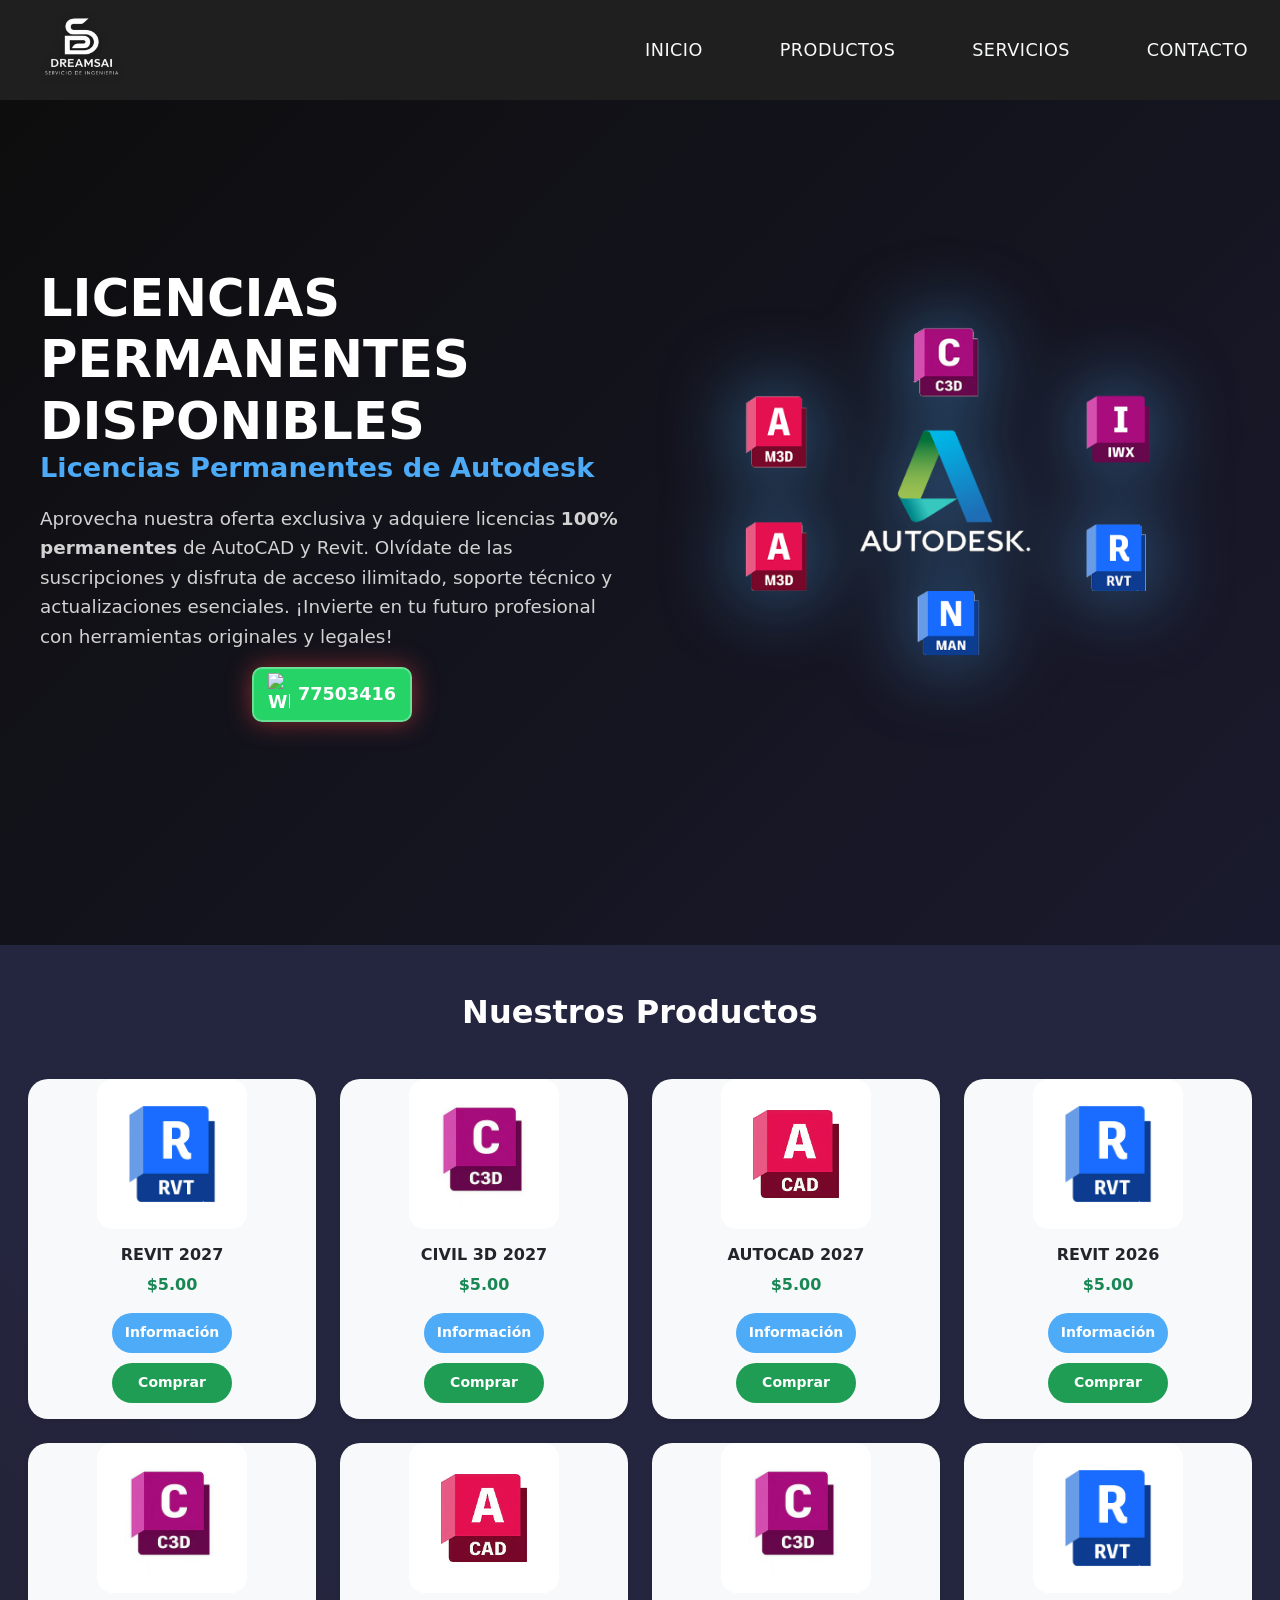
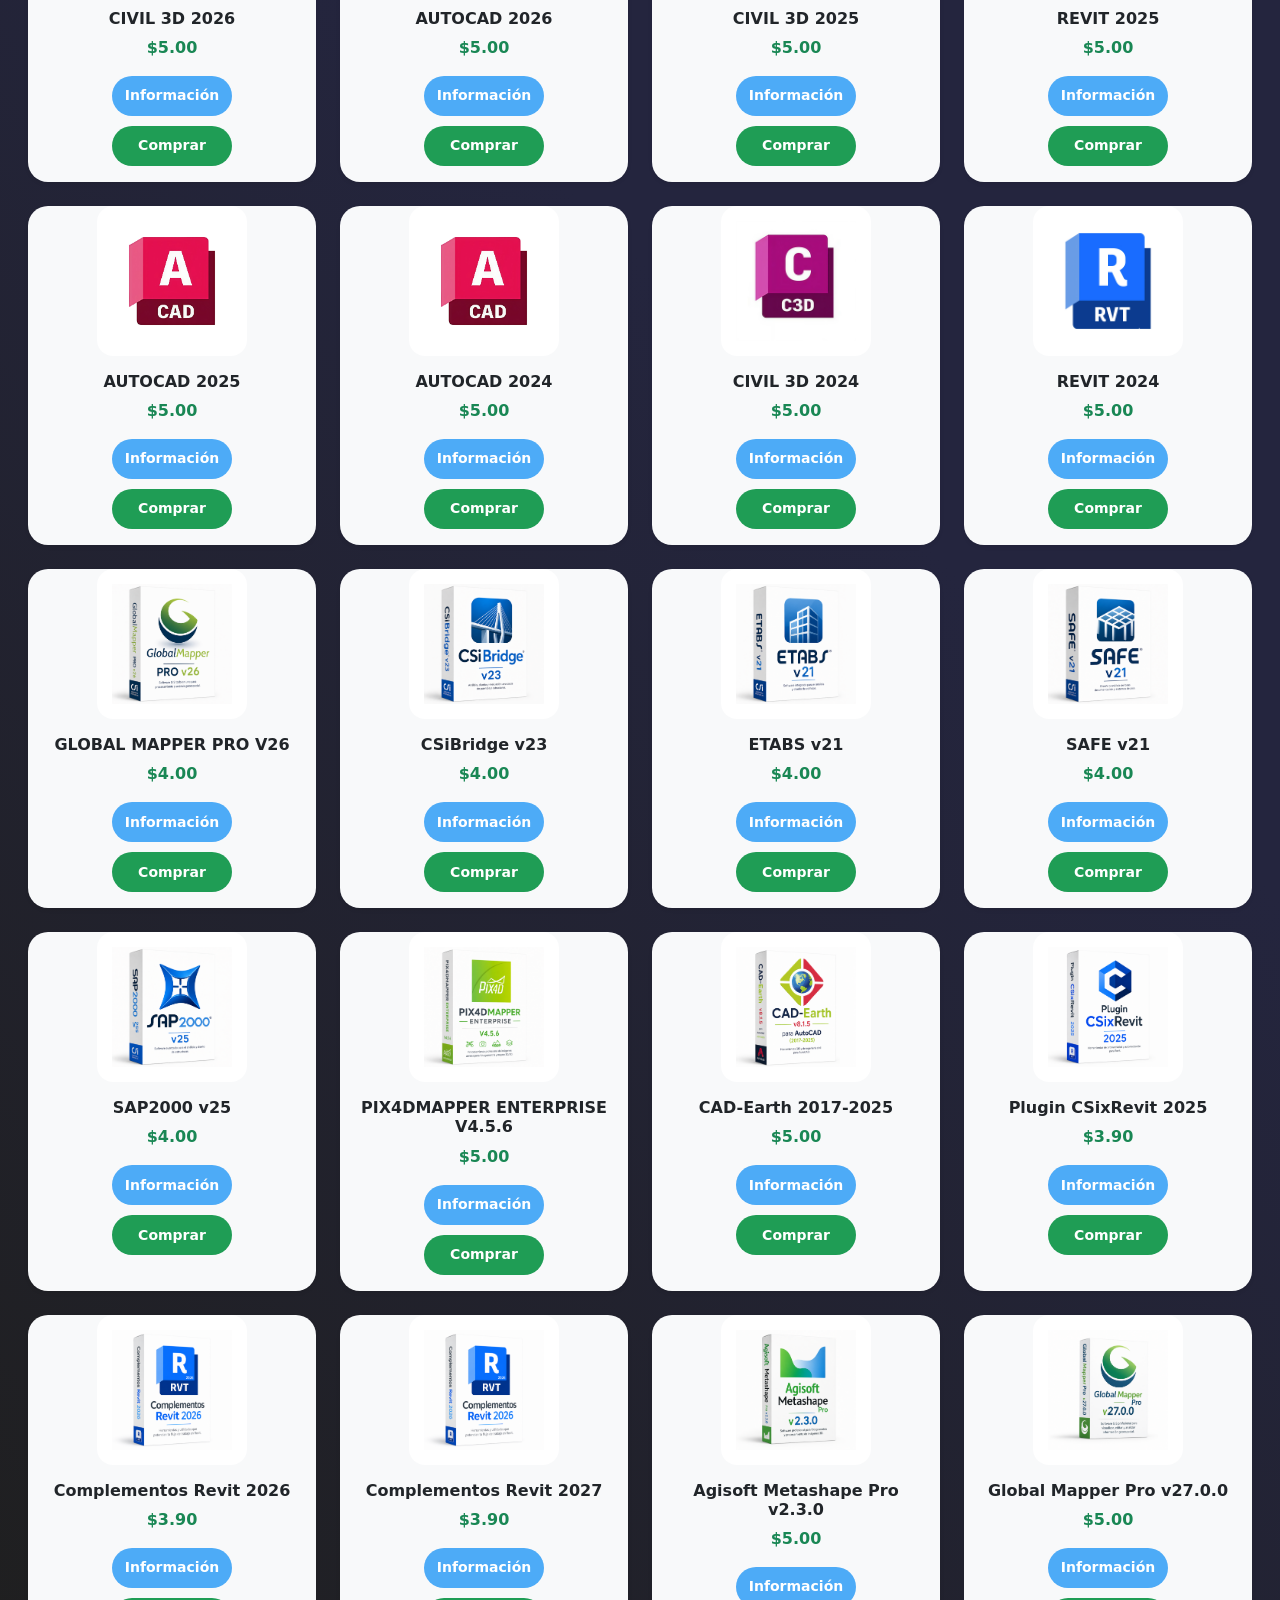
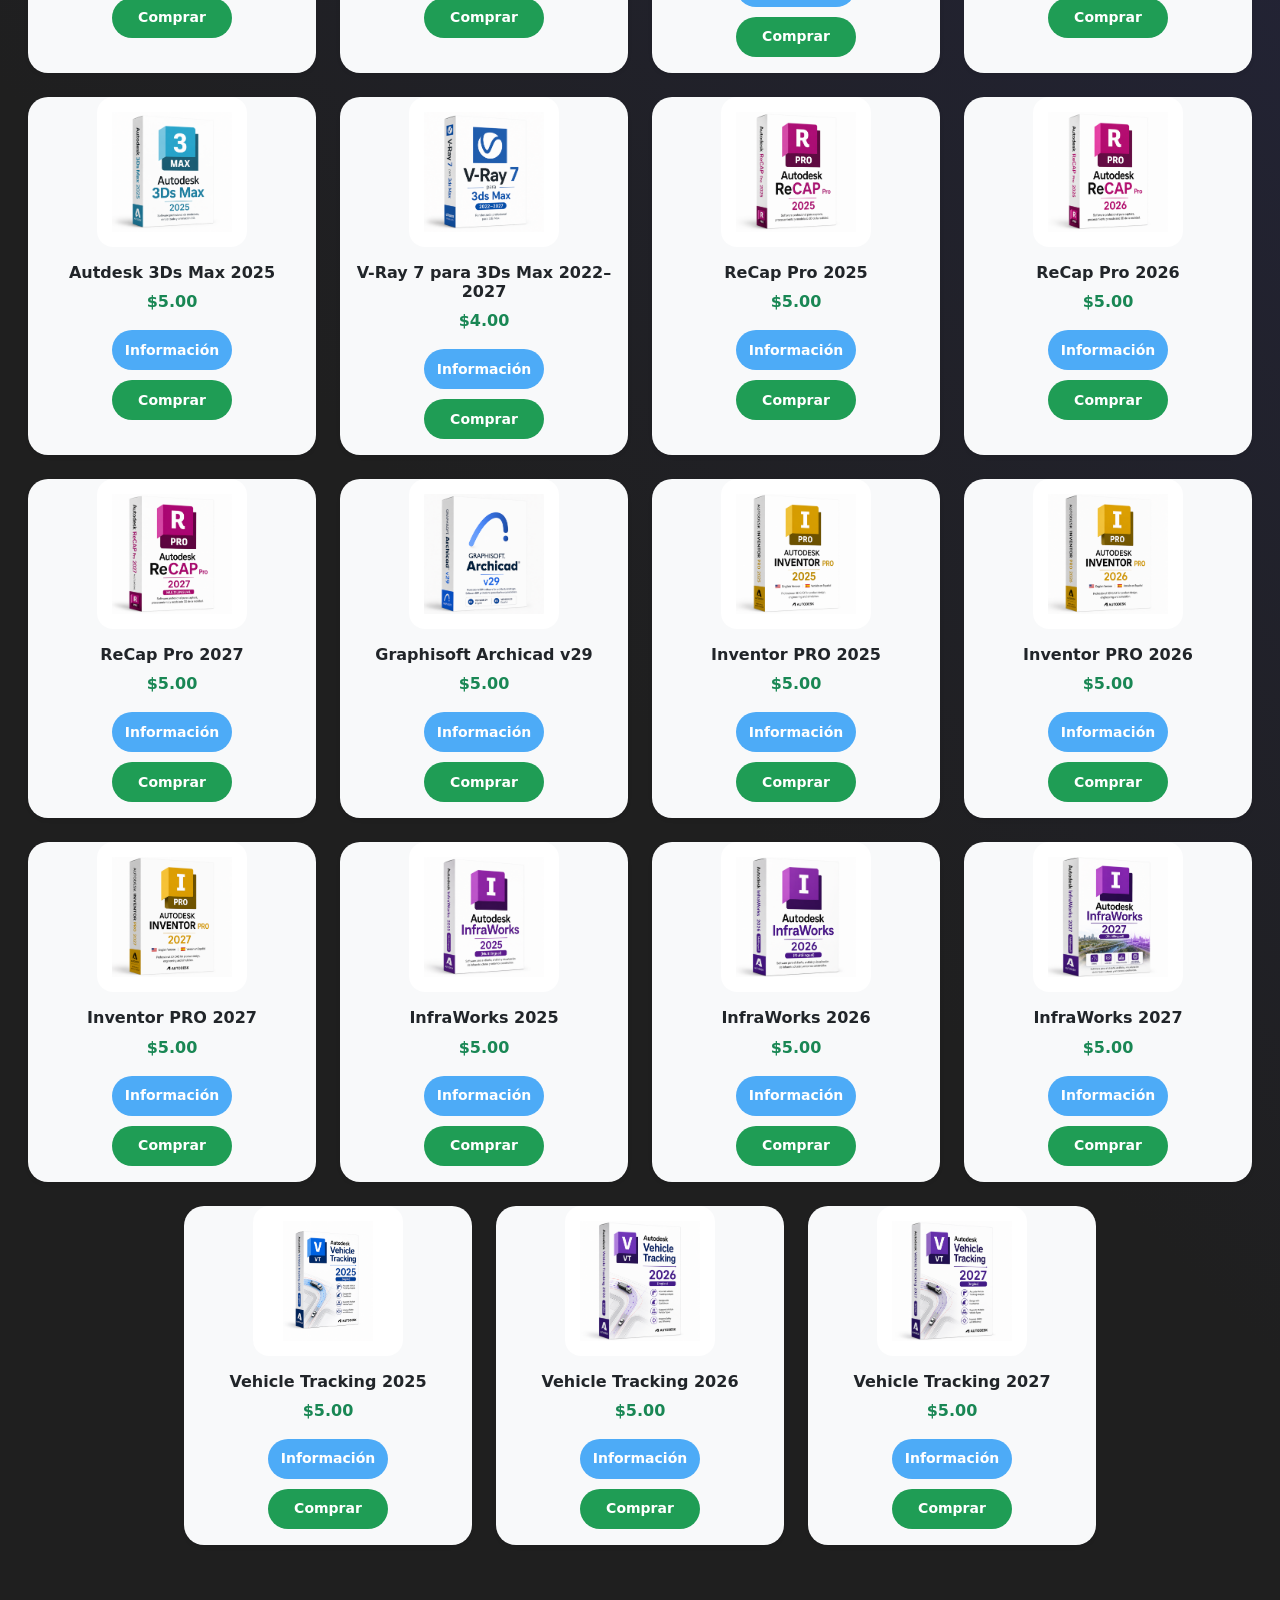
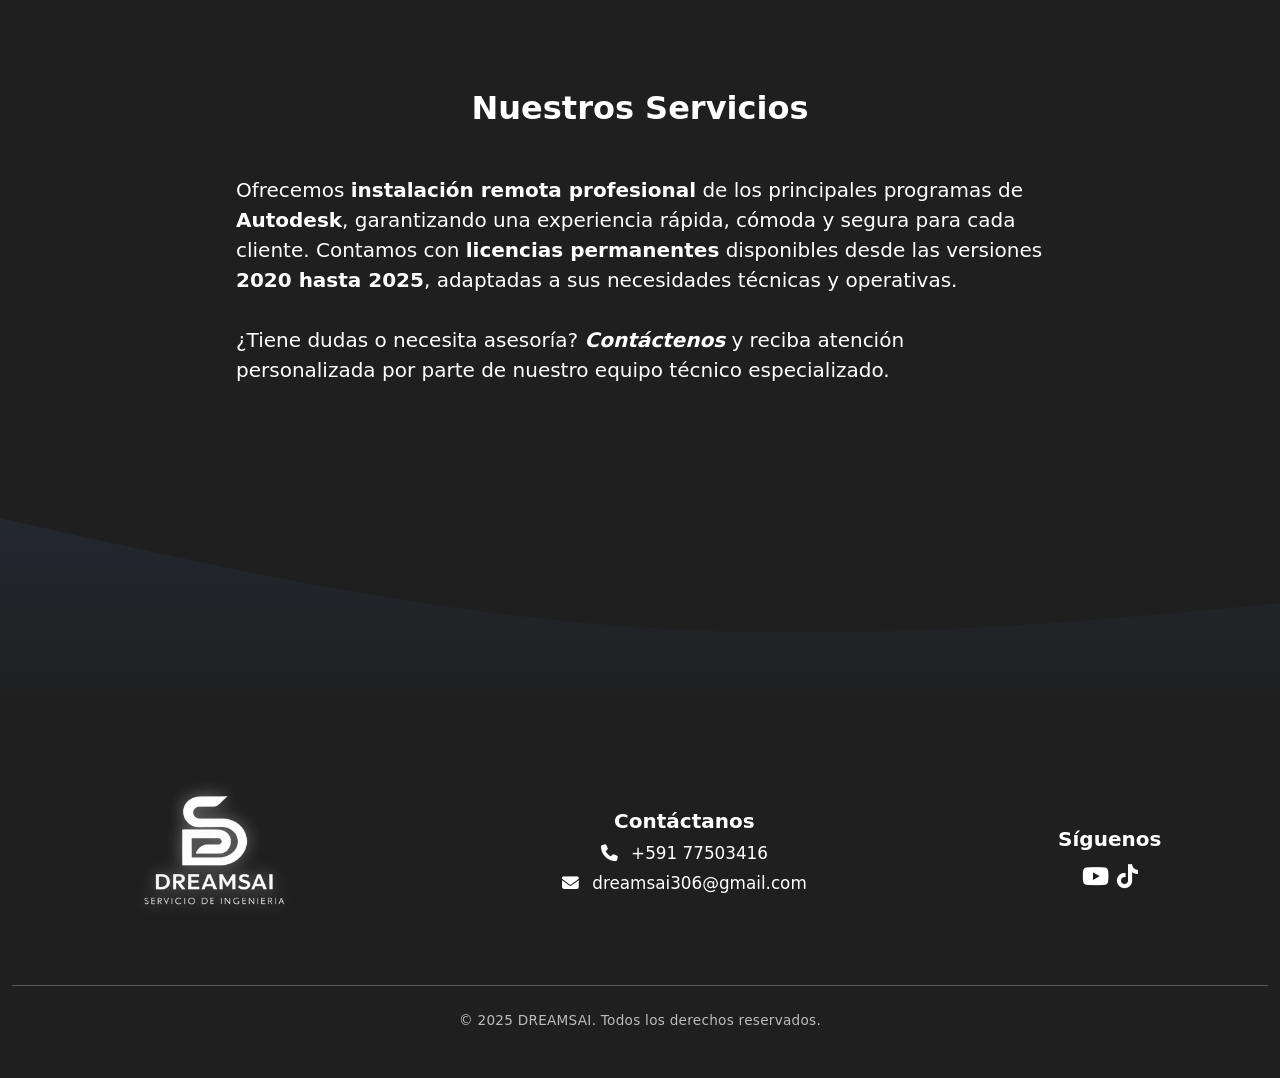
==== index.html @ 6ac00122 "Actualización de la página" ====
<!DOCTYPE html>
<html lang="es">

<head>
    <meta charset="UTF-8" />
    <meta http-equiv="X-UA-Compatible" content="IE=edge" />
    <meta name="viewport" content="width=device-width, initial-scale=1.0" />
    <title>DREAMSAI Servicios de Ingeniería </title>
    <link rel="shortcut icon" href="img/icono.ico" type="image/x-icon" />
    <link rel="icon" href="#" />
    <link rel="stylesheet" href="styles/normalize.css" />
    <link href="https://cdn.jsdelivr.net/npm/bootstrap@5.3.0-alpha3/dist/css/bootstrap.min.css" rel="stylesheet"
        integrity="sha384-KK94CHFLLe+nY2dmCWGMq91rCGa5gtU4mk92HdvYe+M/SXH301p5ILy+dN9+nJOZ" crossorigin="anonymous" />
    <link rel="stylesheet" href="styles/mystyles.css" />
    <link rel="stylesheet" href="https://cdnjs.cloudflare.com/ajax/libs/font-awesome/6.4.0/css/all.min.css"
        integrity="sha512-iecdLmaskl7CVkqkXNQ/ZH/XLlvWZOJyj7Yy7tcenmpD1ypASozpmT/E0iPtmFIB46ZmdtAc9eNBvH0H/ZpiBw=="
        crossorigin="anonymous" referrerpolicy="no-referrer" />
</head>

<body class="wellcome w--opacity">

<nav class="navbar">
    <a href="#">
        <img src="img/logo balnco-Photoroom.png" alt="Logo" class="nav-logo">
    </a>
    
    <div class="nav_icon">
        <i class="nav_enlace_icon fs-4 d-lg-none fa-solid fa-bars text-white"></i>
    </div>

    <div class="nav__enlaces d-flex flex-column flex-lg-row text-light">
        <a class="nav__enlace text-light text-decoration-none me-md-5" href="#inicio">INICIO</a>
        <a class="nav__enlace text-light text-decoration-none me-md-5" href="#productos">PRODUCTOS</a>
        <a class="nav__enlace text-light text-decoration-none me-md-5" href="#servicios">SERVICIOS</a>
        <a class="nav__enlace text-light text-decoration-none" href="contacto/contacto.html">CONTACTO</a>
    </div>
</nav>

<section class="hero-section" id="inicio">
  <div class="hero-container">
    <div class="hero-grid">
      <div class="hero-content">
        <h1 class="hero-title">LICENCIAS PERMANENTES DISPONIBLES</h1>
        <h2 class="hero-subtitle">Licencias Permanentes de Autodesk</h2>
        <p class="hero-text">
          Aprovecha nuestra oferta exclusiva y adquiere licencias <strong>100% permanentes</strong> de AutoCAD y Revit. Olvídate de las suscripciones y disfruta de acceso ilimitado, soporte técnico y actualizaciones esenciales. ¡Invierte en tu futuro profesional con herramientas originales y legales!
        </p>
        <div class="image-frame" style="background:#25D366; display:flex; flex-direction:column; align-items:center; justify-content:center; height:55px;">
          <a href="https://wa.me/59169917706" target="_blank" style="color:#fff; font-weight:bold; text-decoration:none; display:flex; align-items:center; font-size:1.1rem;">
            <img src="https://upload.wikimedia.org/wikipedia/commons/6/6b/WhatsApp.svg" alt="WhatsApp" style="width:22px; vertical-align:middle; margin-right:8px;">
            77503416
          </a>
        </div>
      </div>
      <div class="hero-media">
        <div class="neon-frame">
          <img src="img/mezcla de iconos.png" alt="Licencias Permanentes de Autodesk" class="hero-image">
        </div>
      </div>
    </div>
  </div>
</section>

<!-- SECCIÓN PRODUCTOS -->
<section id="productos" class="productos container-fluid py-5 bg-dark">
  <div class="contenedor__principal m-auto text-white px-3">
    <h2 class="text-center fw-bold mb-5">Nuestros Productos</h2>
    <div class="row justify-content-center" id="product-catalog"></div>
    <div class="text-center mt-4">
      
    </div>
  </div>
</section>

<!-- Modal de Información -->
<div id="info-modal" class="info-modal">
  <div class="info-modal-content">
    <span class="info-modal-close" id="info-modal-close">&times;</span>
    <h5 class="mb-3" id="info-modal-title">Información importante</h5>
    <p id="info-modal-text">
      Esta licencia es permanente y se activa a través de LMTOOLS, una herramienta que puede resultar algo confusa si no tienes experiencia previa con este tipo de instalaciones. Es normal tener dudas durante el proceso, así que no dudes en escribirnos. Estamos aquí para ayudarte a que todo funcione sin complicaciones.
    </p>
  </div>
</div>

<style>
/* Modal styles */
.info-modal {
  display: none;
  position: fixed;
  z-index: 2000;
  left: 0; top: 0; width: 100vw; height: 100vh;
  background: rgba(44, 62, 80, 0.2);
  backdrop-filter: blur(4px);
  justify-content: center;
  align-items: center;
}
.info-modal.active {
  display: flex;
}
.info-modal-content {
  background: #fff;
  color: #222;
  border-radius: 16px;
  padding: 2rem 1.5rem 1.5rem 1.5rem;
  max-width: 400px;
  width: 90vw;
  box-shadow: 0 8px 32px rgba(0,0,0,0.2);
  position: relative;
  text-align: center;
}
.info-modal-close {
  position: absolute;
  top: 12px; right: 18px;
  font-size: 1.5rem;
  color: #4fc3f7;
  cursor: pointer;
  font-weight: bold;
}
body.info-modal-open {
  overflow: hidden;
}
.card-body .btn-row {
  display: flex;
  justify-content: space-evenly;
  align-items: center;
  margin-top: 1rem;
  padding: 0 0.5rem;
}
.card-body .btn-info-producto,
.card-body .btn-comprar {
  min-width: 110px;
  margin-left: 0.25rem;
  margin-right: 0.25rem;
}
.card-body .btn-info-producto {
  background: #4fc3f7;
  color: #fff;
  border: none;
}
.card-body .btn-comprar {
  background: #198754;
  color: #fff;
  border: none;
}
#plantillas-load-more, #plantillas-load-less {
  min-width: 140px;
  margin-left: 0.25rem;
  margin-right: 0.25rem;
}
.btn-info-plantilla {
  background: #4fc3f7;
  color: #fff;
  border: none;
  min-width: 110px;
  margin-left: 0.25rem;
  margin-right: 0.25rem;
}
.btn-row {
  display: flex;
  justify-content: space-evenly;
  align-items: center;
  margin-top: 1rem;
  padding: 0 0.5rem;
}
</style>

<script>
const productos = [
{ 
    nombre: "REVIT 2027", 
    precio: 5, 
    imagen: "img/Ico REVIT.png", 
    enlace: "https://pay.hotmart.com/I106417092D", 
    info: "Esta licencia es permanente y se activa a través de LMTOOLS, una herramienta que puede resultar algo confusa si no tienes experiencia previa con este tipo de instalaciones. Es normal tener dudas durante el proceso, así que no dudes en escribirnos. Estamos aquí para ayudarte a que todo funcione sin complicaciones." 
  },
{ 
    nombre: "CIVIL 3D 2027", 
    precio: 5, 
    imagen: "img/Ico Civil 3D.png", 
    enlace: "https://pay.hotmart.com/I106417092D", 
    info: "Esta licencia es permanente y se activa a través de LMTOOLS, una herramienta que puede resultar algo confusa si no tienes experiencia previa con este tipo de instalaciones. Es normal tener dudas durante el proceso, así que no dudes en escribirnos. Estamos aquí para ayudarte a que todo funcione sin complicaciones." 
  },
{ 
    nombre: "AUTOCAD 2027", 
    precio: 5, 
    imagen: "img/Ico AutoCAD.png", 
    enlace: "https://pay.hotmart.com/I106417092D", 
    info: "Esta licencia es permanente y se activa a través de LMTOOLS, una herramienta que puede resultar algo confusa si no tienes experiencia previa con este tipo de instalaciones. Es normal tener dudas durante el proceso, así que no dudes en escribirnos. Estamos aquí para ayudarte a que todo funcione sin complicaciones." 
  },
{ 
    nombre: "REVIT 2026", 
    precio: 5, 
    imagen: "img/Ico REVIT.png", 
    enlace: "https://pay.hotmart.com/I106417092D", 
    info: "Esta licencia es permanente y se activa a través de LMTOOLS, una herramienta que puede resultar algo confusa si no tienes experiencia previa con este tipo de instalaciones. Es normal tener dudas durante el proceso, así que no dudes en escribirnos. Estamos aquí para ayudarte a que todo funcione sin complicaciones." 
  },
{ 
    nombre: "CIVIL 3D 2026", 
    precio: 5, 
    imagen: "img/Ico Civil 3D.png", 
    enlace: "https://pay.hotmart.com/I106417092D", 
    info: "Esta licencia es permanente y se activa a través de LMTOOLS, una herramienta que puede resultar algo confusa si no tienes experiencia previa con este tipo de instalaciones. Es normal tener dudas durante el proceso, así que no dudes en escribirnos. Estamos aquí para ayudarte a que todo funcione sin complicaciones." 
  },
{ 
    nombre: "AUTOCAD 2026", 
    precio: 5, 
    imagen: "img/Ico AutoCAD.png", 
    enlace: "https://pay.hotmart.com/I106417092D", 
    info: "Esta licencia es permanente y se activa a través de LMTOOLS, una herramienta que puede resultar algo confusa si no tienes experiencia previa con este tipo de instalaciones. Es normal tener dudas durante el proceso, así que no dudes en escribirnos. Estamos aquí para ayudarte a que todo funcione sin complicaciones." 
  },
{ 
    nombre: "CIVIL 3D 2025", 
    precio: 5, 
    imagen: "img/Ico Civil 3D.png", 
    enlace: "https://pay.hotmart.com/P99550552H", 
    info: "Esta licencia es permanente y se activa a través de LMTOOLS, una herramienta que puede resultar algo confusa si no tienes experiencia previa con este tipo de instalaciones. Es normal tener dudas durante el proceso, así que no dudes en escribirnos. Estamos aquí para ayudarte a que todo funcione sin complicaciones." 
  },

  { 
    nombre: "REVIT 2025", 
    precio: 5, 
    imagen: "img/Ico REVIT.png", 
    enlace: "https://pay.hotmart.com/P99550552H", 
    info: "Esta licencia es permanente y se activa a través de LMTOOLS, una herramienta que puede resultar algo confusa si no tienes experiencia previa con este tipo de instalaciones. Es normal tener dudas durante el proceso, así que no dudes en escribirnos. Estamos aquí para ayudarte a que todo funcione sin complicaciones." 
  },
{ 
    nombre: "AUTOCAD 2025", 
    precio: 5, 
    imagen: "img/Ico AutoCAD.png", 
    enlace: "https://pay.hotmart.com/P99550552H", 
    info: "Esta licencia es permanente y se activa a través de LMTOOLS, una herramienta que puede resultar algo confusa si no tienes experiencia previa con este tipo de instalaciones. Es normal tener dudas durante el proceso, así que no dudes en escribirnos. Estamos aquí para ayudarte a que todo funcione sin complicaciones." 
  },
{ 
    nombre: "AUTOCAD 2024", 
    precio: 5, 
    imagen: "img/Ico AutoCAD.png", 
    enlace: "https://pay.hotmart.com/P99550552H", 
    info: "Esta licencia es permanente y se activa a través de LMTOOLS, una herramienta que puede resultar algo confusa si no tienes experiencia previa con este tipo de instalaciones. Es normal tener dudas durante el proceso, así que no dudes en escribirnos. Estamos aquí para ayudarte a que todo funcione sin complicaciones." 
  },
{ 
    nombre: "CIVIL 3D 2024", 
    precio: 5, 
    imagen: "img/Ico Civil 3D.png", 
    enlace: "https://pay.hotmart.com/I106417092D", 
    info: "Esta licencia es permanente y se activa a través de LMTOOLS, una herramienta que puede resultar algo confusa si no tienes experiencia previa con este tipo de instalaciones. Es normal tener dudas durante el proceso, así que no dudes en escribirnos. Estamos aquí para ayudarte a que todo funcione sin complicaciones." 
  },
{ 
    nombre: "REVIT 2024", 
    precio: 5, 
    imagen: "img/Ico REVIT.png", 
    enlace: "https://pay.hotmart.com/P99550552H", 
    info: "Esta licencia es permanente y se activa a través de LMTOOLS, una herramienta que puede resultar algo confusa si no tienes experiencia previa con este tipo de instalaciones. Es normal tener dudas durante el proceso, así que no dudes en escribirnos. Estamos aquí para ayudarte a que todo funcione sin complicaciones." 
  },
{ 
    nombre: "GLOBAL MAPPER PRO V26", 
    precio: 4, 
    imagen: "img/Ico Goblal Mapper.png",
    enlace: "https://pay.hotmart.com/M106418538S", 
    info: "GLOBAL MAPPER PRO V26 Una de las herramientas GIS más utilizadas para el manejo de información geoespacial. Incluye parche para habilitar todas las características del software."
  },
{ 
    nombre: "CSiBridge v23", 
    precio: 4, 
    imagen: "img/CSiBridge 23.png",
    enlace: "https://pay.hotmart.com/M106418538S", 
    info: "CSiBridge v23 es un software profesional para el modelado, análisis y diseño de puentes. Incluye herramientas avanzadas de ingeniería estructural y acceso completo a todas sus funciones mediante activador con licencia ilimitada." 
  },
{ 
    nombre: "ETABS v21", 
    precio: 4, 
    imagen: "img/etabs.png",
    enlace: "https://pay.hotmart.com/M106418538S", 
    info: "ETABS v21 Solución profesional para proyectos estructurales de cualquier escala. Incluye activador y acceso completo a las funciones disponibles." 
  },
{ 
    nombre: "SAFE v21", 
    precio: 4, 
    imagen: "img/SAFE 21.png",
    enlace: "https://pay.hotmart.com/M106418538S", 
    info: "SAFE v21 Software ampliamente utilizado para el diseño de cimentaciones y losas estructurales. Incluye activador para uso completo del programa" 
  },
{ 
    nombre: "SAP2000 v25", 
    precio: 4, 
    imagen: "img/SAP2000.png",
    enlace: "https://pay.hotmart.com/M106418538S", 
    info: "SAP2000 v25 Edición estable y completa, ideal para quienes buscan una plataforma flexible para proyectos estructurales de todo tipo. Incluye activador y acceso a todas las herramientas disponibles." 
  }, 
{ 
    nombre: "PIX4DMAPPER ENTERPRISE V4.5.6", 
    precio: 5, 
    imagen: "img/Pix4DMapper.png",
    enlace: "https://pay.hotmart.com/P99550552H", 
    info: "PIX4Dmapper Enterprise v4.5.6 para generación de mapas y modelos 3D. Incluye instalador y activador."
  },
{ 
    nombre: "CAD-Earth 2017-2025", 
    precio: 5, 
    imagen: "img/CAD-Earth.png",
    enlace: "https://pay.hotmart.com/P99550552H", 
    info: "Complemento CAD-Earth v8.1.5 para AutoCAD (2017-2025) orientado al trabajo con mapas, imágenes satelitales y datos topográficos. Incluye crack para su activación."
  },
{ 
    nombre: "Plugin CSixRevit 2025", 
    precio: 3.90, 
    imagen: "img/csixrevit.png",
    enlace: "https://pay.hotmart.com/S106421115F", 
    info: "Complemento para Revit 2025 orientado a la automatización BIM y optimización de flujos de trabajo. Incluye Parche para su activación."
  },
{ 
    nombre: "Complementos Revit 2026", 
    precio: 3.90, 
    imagen: "img/pluggin0.png",
    enlace: "https://pay.hotmart.com/S106421115F", 
    info: "Complemento para Revit 2026 orientado a la automatización y optimización de flujos de trabajo. Incluye Parche para su activación."
  },
{ 
    nombre: "Complementos Revit 2027", 
    precio: 3.90, 
    imagen: "img/pluggin0.png",
    enlace: "https://pay.hotmart.com/S106421115F", 
    info: "Complemento para Revit 2027 orientado a la automatización y optimización de flujos de trabajo. Incluye Parche para su activación."
  },
{ 
    nombre: "Agisoft Metashape Pro v2.3.0", 
    precio: 5, 
    imagen: "img/Ico Agisoft MetaShape.png",
    enlace: "https://pay.hotmart.com/P99550552H", 
    info: "Agisoft Metashape Pro v2.3.0 es un programa que transforma fotografías en modelos 3D, mapas y nubes de puntos con gran precisión. Ideal para trabajos de topografía, drones e ingeniería. Incluye su Parche para su activación."
  },
{ 
    nombre: "Global Mapper Pro v27.0.0", 
    precio: 5, 
    imagen: "img/Ico global mapper v27.png",
    enlace: "https://pay.hotmart.com/P99550552H", 
    info: "Global Mapper Pro v27.0.0, una potente herramienta GIS para visualizar, editar y analizar información geoespacial. Incluye parche para habilitar todas las características del software."
  },
{ 
    nombre: "Autdesk 3Ds Max 2025", 
    precio: 5, 
    imagen: "img/3ds Max.png",
    enlace: "https://pay.hotmart.com/I106417092D", 
    info: "Esta licencia es permanente y se activa a través de LMTOOLS, una herramienta que puede resultar algo confusa si no tienes experiencia previa con este tipo de instalaciones. Es normal tener dudas durante el proceso, así que no dudes en escribirnos. Estamos aquí para ayudarte a que todo funcione sin complicaciones."
  },
{ 
    nombre: "V-Ray 7 para 3Ds Max 2022–2027",
    precio: 4, 
    imagen: "img/V-Ray 7.png",
    enlace: "https://pay.hotmart.com/M106418538S", 
    info: "V-Ray 7 es uno de los motores de render más utilizados para 3ds Max, ideal para crear imágenes y animaciones con un acabado realista y de alta calidad. Incluye activador y acceso completo a todas las funciones disponibles."
  },
{ 
    nombre: "ReCap Pro 2025",
    precio: 5, 
    imagen: "img/Recap 2025.png",
    enlace: "https://pay.hotmart.com/I106417092D", 
    info: "Esta licencia es permanente y se activa a través de LMTOOLS, una herramienta que puede resultar algo confusa si no tienes experiencia previa con este tipo de instalaciones. Es normal tener dudas durante el proceso, así que no dudes en escribirnos. Estamos aquí para ayudarte a que todo funcione sin complicaciones."
  },
{ 
    nombre: "ReCap Pro 2026",
    precio: 5, 
    imagen: "img/Recap 2026.png",
    enlace: "https://pay.hotmart.com/I106417092D", 
    info: "Esta licencia es permanente y se activa a través de LMTOOLS, una herramienta que puede resultar algo confusa si no tienes experiencia previa con este tipo de instalaciones. Es normal tener dudas durante el proceso, así que no dudes en escribirnos. Estamos aquí para ayudarte a que todo funcione sin complicaciones."
  },
{ 
    nombre: "ReCap Pro 2027",
    precio: 5, 
    imagen: "img/Recap 2027.png",
    enlace: "https://pay.hotmart.com/I106417092D", 
    info: "Esta licencia es permanente y se activa a través de LMTOOLS, una herramienta que puede resultar algo confusa si no tienes experiencia previa con este tipo de instalaciones. Es normal tener dudas durante el proceso, así que no dudes en escribirnos. Estamos aquí para ayudarte a que todo funcione sin complicaciones."
  },
{ 
    nombre: "Graphisoft Archicad v29",
    precio: 5, 
    imagen: "img/Archicad 29.png",
    enlace: "https://pay.hotmart.com/P99550552H", 
    info: "Graphisoft Archicad v29, Software BIM para diseño arquitectónico, modelado 3D y documentación de proyectos. viene con la licencia para su activación."
  },
{ 
    nombre: "Inventor PRO 2025",
    precio: 5, 
    imagen: "img/Inventor 2025.png",
    enlace: "https://pay.hotmart.com/P99550552H", 
    info: "Esta licencia es permanente y se activa a través de LMTOOLS, una herramienta que puede resultar algo confusa si no tienes experiencia previa con este tipo de instalaciones. Es normal tener dudas durante el proceso, así que no dudes en escribirnos. Estamos aquí para ayudarte a que todo funcione sin complicaciones."
  },
{ 
    nombre: "Inventor PRO 2026",
    precio: 5, 
    imagen: "img/Inventor 2026.png",
    enlace: "https://pay.hotmart.com/P99550552H", 
    info: "Esta licencia es permanente y se activa a través de LMTOOLS, una herramienta que puede resultar algo confusa si no tienes experiencia previa con este tipo de instalaciones. Es normal tener dudas durante el proceso, así que no dudes en escribirnos. Estamos aquí para ayudarte a que todo funcione sin complicaciones."
  },
{ 
    nombre: "Inventor PRO 2027",
    precio: 5, 
    imagen: "img/Inventor 2027.png",
    enlace: "https://pay.hotmart.com/P99550552H", 
    info: "Esta licencia es permanente y se activa a través de LMTOOLS, una herramienta que puede resultar algo confusa si no tienes experiencia previa con este tipo de instalaciones. Es normal tener dudas durante el proceso, así que no dudes en escribirnos. Estamos aquí para ayudarte a que todo funcione sin complicaciones."
  },
{ 
    nombre: "InfraWorks 2025",
    precio: 5, 
    imagen: "img/InfraWorks 2025.png",
    enlace: "https://pay.hotmart.com/P99550552H", 
    info: "Esta licencia es permanente y se activa a través de LMTOOLS, una herramienta que puede resultar algo confusa si no tienes experiencia previa con este tipo de instalaciones. Es normal tener dudas durante el proceso, así que no dudes en escribirnos. Estamos aquí para ayudarte a que todo funcione sin complicaciones."
  },
{ 
    nombre: "InfraWorks 2026",
    precio: 5, 
    imagen: "img/InfraWorks 2027.png",
    enlace: "https://pay.hotmart.com/P99550552H", 
    info: "Esta licencia es permanente y se activa a través de LMTOOLS, una herramienta que puede resultar algo confusa si no tienes experiencia previa con este tipo de instalaciones. Es normal tener dudas durante el proceso, así que no dudes en escribirnos. Estamos aquí para ayudarte a que todo funcione sin complicaciones."
  },
{ 
    nombre: "InfraWorks 2027",
    precio: 5, 
    imagen: "img/InfraWorks 2026.png",
    enlace: "https://pay.hotmart.com/P99550552H", 
    info: "Esta licencia es permanente y se activa a través de LMTOOLS, una herramienta que puede resultar algo confusa si no tienes experiencia previa con este tipo de instalaciones. Es normal tener dudas durante el proceso, así que no dudes en escribirnos. Estamos aquí para ayudarte a que todo funcione sin complicaciones."
  },
{ 
    nombre: "Vehicle Tracking 2025",
    precio: 5, 
    imagen: "img/Vehicle Tracking 2025.png",
    enlace: "https://pay.hotmart.com/P99550552H", 
    info: "Autodesk Vehicle Tracking 2025 es una solución para el análisis de rutas, maniobras de vehículos y el diseño eficiente de proyectos viales y de transporte."
  },
{ 
    nombre: "Vehicle Tracking 2026",
    precio: 5, 
    imagen: "img/Vehicle Tracking 2026.png",
    enlace: "https://pay.hotmart.com/P99550552H", 
    info: "Autodesk Vehicle Tracking 2026 es una solución para el análisis de rutas, maniobras de vehículos y el diseño eficiente de proyectos viales y de transporte."
  },
{ 
    nombre: "Vehicle Tracking 2027",
    precio: 5, 
    imagen: "img/Vehicle Tracking 2027.png",
    enlace: "https://pay.hotmart.com/P99550552H", 
    info: "Autodesk Vehicle Tracking 2027 es una solución para el análisis de rutas, maniobras de vehículos y el diseño eficiente de proyectos viales y de transporte."
  },
];
</script>
<script>
const catalog = document.getElementById("product-catalog");

function renderProductos() {
  catalog.innerHTML = "";

  productos.forEach((prod) => {
    const card = document.createElement("div");

    card.className = "col-12 col-sm-6 col-md-4 col-lg-3 mb-4";

    card.innerHTML = `
      <div class="card h-100 shadow-sm">
        <img src="${prod.imagen}" alt="${prod.nombre}" class="card-img-top" style="height: 150px; object-fit: contain;">

        <div class="card-body text-center">
          <h6 class="card-title fw-bold text-dark">${prod.nombre}</h6>

          <p class="card-text text-success fw-semibold">
            $${prod.precio.toFixed(2)}
          </p>

          <div class="btn-row">
            <button class="btn btn-info-producto rounded-pill px-3 info-btn"
              type="button"
              data-info="${prod.info.replace(/"/g, '&quot;')}">
              Información
            </button>

            <a href="${prod.enlace}" class="btn btn-comprar rounded-pill px-3" target="_blank">
              Comprar
            </a>
          </div>
        </div>
      </div>
    `;

    catalog.appendChild(card);
  });
}

renderProductos();
</script>


<!-- SECCIÓN SERVICIOS -->
<section id="servicios" class="servicios-modern container-fluid py-5" style="padding-bottom:0;">
  <div class="contenedor__principal m-auto text-white px-3">
    <h2 class="text-center fw-bold mb-5">Nuestros Servicios</h2>
    <div class="row justify-content-center">
      <div class="col-md-10 col-lg-8">
        <div class="servicio-card">
          <p class="mb-0 fs-5">
            Ofrecemos <strong>instalación remota profesional</strong> de los principales programas de <strong>Autodesk</strong>, garantizando una experiencia rápida, cómoda y segura para cada cliente. Contamos con <strong>licencias permanentes</strong> disponibles desde las versiones <strong>2020 hasta 2025</strong>, adaptadas a sus necesidades técnicas y operativas.
            <br><br>
            ¿Tiene dudas o necesita asesoría? <em><strong>Contáctenos</strong></em> y reciba atención personalizada por parte de nuestro equipo técnico especializado.
          </p>
        </div>
      </div>
    </div>
  </div>
</section>

<svg xmlns="http://www.w3.org/2000/svg" viewBox="0 0 1440 320" style="display:block; width:100%; height:auto;">
  <defs>
    <linearGradient id="wave-gradient" x1="0" x2="0" y1="0" y2="1">
      <stop offset="0%" stop-color="#23272f"/>
      <stop offset="200%" stop-color="#1f1f1f"/>
    </linearGradient>
  </defs>
  <path fill="url(#wave-gradient)" fill-opacity="1"
    d="M0,96L120,122.7C240,149,480,203,720,218.7C960,235,1200,213,1320,202.7L1440,192L1440,320L1320,320C1200,320,960,320,720,320C480,320,240,320,120,320L0,320Z">
  </path>
</svg>

<!-- FOOTER -->
<footer class="footer text-white py-5" id="contacto" style="background:#1f1f1f;">
  <div class="container">
    <div class="row justify-content-center text-center text-md-start">
      <div class="col-12 col-md-10 mx-auto d-flex flex-column flex-md-row justify-content-between align-items-center text-white">
        <div class="mb-4 mb-md-0 text-center">
          <img src="img/logo balnco-Photoroom.png" alt="Logo DREAMSAI" class="footer-logo mb-2">
        </div>
        <div class="mb-4 mb-md-0 text-center">
          <h5 class="fw-bold mb-2">Contáctanos</h5>
          <p class="mb-1"><i class="fa-solid fa-phone me-2"></i> +591 77503416</p>
          <p><i class="fa-solid fa-envelope me-2"></i> dreamsai306@gmail.com</p>
        </div>
        <div class="text-center">
          <h5 class="fw-bold mb-2">Síguenos</h5>
            <a href="https://www.youtube.com/@DreamSai-Ingenier%C3%ADa"
                target="_blank"
                class="text-white fs-4"
                style="text-decoration:none;">
                <i class="fa-brands fa-youtube"></i>
            </a>
          <a href="#" class="text-white fs-4"><i class="fa-brands fa-tiktok"></i></i></a>
        </div>
      </div>
    </div>
    <hr class="my-4 border-light">
    <p class="text-center small mb-0">&copy; 2025 DREAMSAI. Todos los derechos reservados.</p>
  </div>
</footer>

<script src="https://cdn.jsdelivr.net/npm/bootstrap@5.3.0-alpha3/dist/js/bootstrap.bundle.min.js"
    integrity="sha384-ENjdO4Dr2bkBIFxQpeoTz1HIcje39Wm4jDKdf19U8gI4ddQ3GYNS7NTKfAdVQSZe"
    crossorigin="anonymous"></script>
<script defer src="js/index.js"></script>
<script>
    const navToggle = document.querySelector('.nav_icon');
    const navLinks = document.querySelector('.nav__enlaces');
    navToggle.addEventListener('click', () => {
      navLinks.classList.toggle('nav__enlaces__visible');
    });
    document.querySelectorAll('.nav__enlace').forEach(link => {
      link.addEventListener('click', () => {
        navLinks.classList.remove('nav__enlaces__visible');
      });
    });
</script>
<script>
  // Mostrar solo 3 plantillas al inicio, el resto ocultas
  const plantillasItems = document.querySelectorAll('#plantillas-list .plantilla-item');
  const plantillasLoadMore = document.getElementById('plantillas-load-more');
  const plantillasLoadLess = document.getElementById('plantillas-load-less');
  const PLANTILLAS_VISIBLE = 3;

  function mostrarPlantillas(n) {
    plantillasItems.forEach((item, idx) => {
      item.style.display = idx < n ? '' : 'none';
    });
  }

  mostrarPlantillas(PLANTILLAS_VISIBLE);

  plantillasLoadMore.addEventListener('click', () => {
    mostrarPlantillas(plantillasItems.length);
    plantillasLoadMore.style.display = 'none';
    plantillasLoadLess.style.display = 'inline-block';
  });

  plantillasLoadLess.addEventListener('click', () => {
    mostrarPlantillas(PLANTILLAS_VISIBLE);
    plantillasLoadMore.style.display = 'inline-block';
    plantillasLoadLess.style.display = 'none';
  });
</script>
<script>
  // Modal lógica dinámica para productos y plantillas
  const infoModal = document.getElementById("info-modal");
  const infoModalClose = document.getElementById("info-modal-close");
  const infoModalText = document.getElementById("info-modal-text");
  const infoModalTitle = document.getElementById("info-modal-title");

  document.body.addEventListener("click", function(e) {
    if (e.target.classList.contains("info-btn")) {
      const info = e.target.getAttribute("data-info") || "Sin información.";
      const title = "Información importante";
      infoModalText.textContent = info;
      infoModalTitle.textContent = title;
      infoModal.classList.add("active");
      document.body.classList.add("info-modal-open");
    }
    if (e.target === infoModalClose) {
      infoModal.classList.remove("active");
      document.body.classList.remove("info-modal-open");
    }
  });
  infoModal.addEventListener("click", (e) => {
    if (e.target === infoModal) {
      infoModal.classList.remove("active");
      document.body.classList.remove("info-modal-open");
    }
  });
  document.addEventListener("keydown", (e) => {
    if (e.key === "Escape" && infoModal.classList.contains("active")) {
      infoModal.classList.remove("active");
      document.body.classList.remove("info-modal-open");
    }
  });
</script>

</body>
</html>
---- styles/mystyles.css ----
/* ========== VARIABLES Y RESET ========== */
@import url("https://fonts.googleapis.com/css2?family=Roboto:wght@400;700&display=swap");

:root {
    --navColor: #1f1f1f;
    --bgBody: linear-gradient(#1d303a, #24253e);
    --sectionGradient: linear-gradient(to top, #2e2e2e, #1f1f1f);
    --neon-color: #4dabf7;
    --text-primary: #ffffff;
    --text-secondary: #a5d8ff;
    --servicios-bg: #24253e;
    --alternate-gradient: linear-gradient(
        45deg,
        var(--navColor) 30%,
        var(--servicios-bg) 70%
    );
} 

/* ========== NAVEGACIÓN ========== */
.navbar {
    position: fixed;
    top: 0;
    width: 100%;
    height: 100px;
    background: var(--navColor);
    display: flex;
    justify-content: space-between;
    align-items: center;
    padding: 0 2rem;
    z-index: 1000;
}

.nav-logo {
    height: 100px;
    transition: all 0.3s ease;
    filter: drop-shadow(0 2px 5px rgba(0,0,0,0.3));
}

.nav__enlaces {
    display: flex;
    align-items: center;
    gap: 1.8rem;
}

.nav__enlace {
    color: white;
    text-decoration: none;
    font-size: 1.1rem;
    transition: all 0.3s ease;
    letter-spacing: 0.5px;
    font-weight: 500;
    text-transform: uppercase;
}

.nav__enlace:hover {
    color: #4dabf7;
    transform: scale(1.05);
    text-shadow: 0 2px 5px rgba(77, 171, 247, 0.3);
}

.nav_icon {
    display: none;
    color: white;
    font-size: 1.5rem;
    cursor: pointer;
}

/* ========== HERO SECTION MODERNO ========== */
.hero-section {
    min-height: 100vh;
    display: flex;
    align-items: center;
    justify-content: center;
    padding: 0 0rem 0rem;
    background: linear-gradient(135deg, #0d0d0d 0%, #1a1a2e 100%);
    margin-top: 45px;
    color: white;
}

.hero-container {
    max-width: 1200px;
    width: 100%;
    margin: 0 auto;
    padding: 0;
}

.hero-grid {
    display: grid;
    grid-template-columns: 1fr 1fr;
    gap: 2rem;
    align-items: center;
}

.hero-title {
    font-size: 3.2rem;
    margin-bottom: 0rem;
    font-weight: 700;
    color: #ffffff;
}

.hero-subtitle {
    color: #4daaf7;
    font-size: 1.7rem;
    margin-bottom: 1.2rem;
    font-weight: 600;
}

.hero-text {
    font-size: 1.15rem;
    max-width: 600px;
    color: #dddddd;
    line-height: 1.6;
    opacity: 0.95;
}

.neon-frame {
    position: relative;
    border-radius: 0 !important;
    background: none !important;
    padding: 0 !important;
    border: none !important;
    filter: none !important;
    animation: none !important;
    transition: none !important;
    display: inline-block;
}
.neon-frame:hover {
    transform: scale(1.03);
}

.hero-image {
    width: 100%;
    height: auto;
    max-height: 480px;
    object-fit: contain;
    border-radius: 0 !important;
    display: block;
    filter: drop-shadow(0 0 40px rgba(77, 171, 247, 0.7));
    background: none !important;
    margin: 0;
    padding: 0;
    border: none !important;
    box-shadow: none !important;
    transition: filter 0.3s, transform 0.3s;
}

.hero-image:hover {
    filter: drop-shadow(0 0 60px rgba(77, 171, 247, 1));
    transform: scale(1.03);
}

.image-frame {
    width: 160px;
    height: 55px;
    background: #ff4444;
    border-radius: 10px;
    padding: 8px;
    margin: 16px auto 0;
    border: 2px solid rgba(255, 255, 255, 0.3);
    filter: drop-shadow(0 0 12px rgba(255, 68, 68, 0.5));
    display: flex;
    justify-content: center;
    align-items: center;
    transition: all 0.3s ease;
}

.image-frame:hover {
    transform: scale(1.05);
    filter: drop-shadow(0 0 20px rgba(255, 68, 68, 0.8));
}

.frame-image {
    max-width: 100%;
    max-height: 100%;
    object-fit: contain;
    transition: transform 0.3s ease;
}

@keyframes neon-pulse {
    0% {
        filter: drop-shadow(0 0 15px rgba(77, 171, 247, 0.3));
    }
    100% {
        filter: drop-shadow(0 0 40px rgba(77, 171, 247, 0.6));
    }
}







/* ========== SECCIONES ========== */

#productos {
    background: var(--alternate-gradient);  /* Degradado combinado */
}
#product-catalog .card {
    border-radius: 20px;
    transition: transform 0.3s ease, box-shadow 0.3s ease;
    background-color: #f8f9fa;
    border: none;
  }
  
  #product-catalog .card:hover {
    transform: translateY(-5px);
    box-shadow: 0 10px 20px rgba(0, 0, 0, 0.15);
  }
  
  #product-catalog img {
    height: 160px;
    width: 160px;
    object-fit: contain;
    object-position: center;
    padding: 15px;
    background-color: #fff;
    border-radius: 16px;
    display: block;
    margin: 0 auto;
  }
  
  #product-catalog .btn-buy {
    background-color: #28a745;
    color: white;
    border-radius: 30px;
    padding: 8px 18px;
    font-size: 0.9rem;
    transition: background-color 0.3s ease;
    text-decoration: none;
    display: inline-block;
  }
  
  #product-catalog .btn-buy:hover {
    background-color: #218838;
    color: #fff;
  }

  #product-catalog .product-card {
    background-color: #fff;
    border-radius: 12px;
    box-shadow: 0 4px 12px rgba(0,0,0,0.1);
    margin: 15px;
    padding: 20px;
    text-align: center;
    width: 250px;
    transition: transform 0.3s;
}
#product-catalog .product-card:hover {
    transform: translateY(-5px);
}
#product-catalog img {
    height: 150px;
    width: 150px;
    object-fit: contain;
    margin: 0 auto;
    display: block;
}
#product-catalog .product-name {
    font-weight: bold;
    margin-top: 10px;
}
#product-catalog .product-price {
    color: #28a745;
    margin: 5px 0;
}
#product-catalog .buy-btn {
    background-color: #28a745;
    color: white;
    border: none;
    padding: 8px 18px;
    border-radius: 20px;
    font-weight: 600;
    text-decoration: none;
    display: inline-block;
}



/* ========== PLANTILLAS SECTION ========== */
#plantillas {
    background: var(--alternate-gradient, #23272f); /* Fallback color */
    padding-top: 3rem;
    padding-bottom: 3rem;
}

#plantillas .plantilla-card {
    border-radius: 1.5rem;
    overflow: hidden;
    transition: transform 0.3s ease, box-shadow 0.3s ease;
    background-color: #fff;
    box-shadow: 0 2px 8px rgba(0,0,0,0.06);
    min-height: 100%; /* Para igualar altura */
    display: flex;
    flex-direction: column;
}

#plantillas .plantilla-card:hover {
    transform: translateY(-8px) scale(1.03);
    box-shadow: 0 12px 32px rgba(0,0,0,0.13);
}

#plantillas .plantilla-card img {
    width: 100%;
    height: 180px;
    object-fit: cover;
    object-position: center;
    border-top-left-radius: 1.5rem;
    border-top-right-radius: 1.5rem;
}

#plantillas .card-body {
    flex: 1 1 auto;
    display: flex;
    flex-direction: column;
    justify-content: space-between;
    padding: 1.25rem 1.5rem;
}

#plantillas .card-title {
    font-weight: 700;
    font-size: 1.15rem;
    margin-bottom: 0.5rem;
    text-align: center;
}

#plantillas .precio {
    font-size: 1.15rem;
    color: #ffb300;
    margin-bottom: 1rem;
    text-align: center;
}

#plantillas .btn-sm {
    padding: 0.45rem 1.2rem;
    border-radius: 999px;
    font-size: 1rem;
    font-weight: 500;
    letter-spacing: 0.01em;
}

@media (max-width: 767px) {
    #plantillas .plantilla-card img {
        height: 140px;
    }
    #plantillas .card-body {
        padding: 1rem;
    }
}

/* Mejor contraste para texto en fondo oscuro */
#plantillas h2,
#plantillas .card-title {
    color: #ffffff;
}

/* Botones mostrar más/menos */
#plantillas #mostrar-mas,
#plantillas #mostrar-menos {
    margin: 0 0.5rem;
    font-weight: 600;
    border-radius: 999px;
    transition: background 0.2s, color 0.2s;
}
#plantillas #mostrar-mas:hover,
#plantillas #mostrar-menos:hover {
    background: #fff;
    color: #23272f;
}



body {
  background: var(--alternate-gradient, #1f1f1f);
}
svg {
  margin-bottom: -5px;
  display: block;
  width: 100%;
  height: auto;
}


/* ========== FOOTER ========== */
.footer {
    background-color: var(--navColor);
}
.footer .container {
    max-width: 1400px; /* Controla el ancho total centrado */
  }
  

.footer-logo {
    width: 12rem;
    filter: drop-shadow(0 0 8px rgba(255, 255, 255, 0.4));
}

.footer p,
.footer a {
    font-size: 1.05rem;
}

.footer a:hover {
    text-decoration: underline;
    color: var(--mainAccentColor, #0ff); /* Cambia según tu color principal */
}
.footer p.small {
    text-align: center !important;
    font-size: 0.85rem !important;
    margin-top: 0.5rem;
    margin-bottom: 0 !important;
    opacity: 0.7;
    letter-spacing: 0.02em;
  }

.neon-icon {
    transition: color 0.3s ease, text-shadow 0.3s ease;
}

.neon-icon.youtube:hover {
    color: #ff0000;
    text-shadow: 0 0 10px #ff0000;
}

.neon-icon.tiktok:hover {
    color: #00f2ea;
    text-shadow: 0 0 10px #00f2ea;
}




/* ========== MEDIA QUERIES ========== */
@media (max-width: 991.98px) {
    .navbar {
        height: 80px;
        padding: 0 1rem;
    }
    
    .nav-logo {
        height: 70px;
    }
    
    .nav_icon {
        display: block;
    }
    
    .nav__enlaces {
        position: fixed;
        top: 80px;
        right: -100%;
        width: 100%;
        max-width: 300px;
        height: calc(100vh - 80px);
        background: var(--navColor);
        flex-direction: column;
        padding: 2rem;
        transition: right 0.3s ease;
    }
    
    .nav__enlaces__visible {
        right: 0;
    }

    .hero-section {
        padding: 0rem 0 2rem;
    }
    
    .hero-grid {
        grid-template-columns: 1fr;
        text-align: center;
    }
}

@media (max-width: 768px) {
    .hero-title {
        font-size: 2rem;
    }
    
    .hero-image {
        width: 100%;
        height: auto;
        padding: 0 !important;
        max-height: 320px; /* Ajusta este valor según lo que necesites */
    }
    
    .image-frame {
        width: 120px;
        height: 40px;
    }
}

/* ========== ANIMACIONES ========== */
@keyframes bodyOpacity {
    to { opacity: 1; }
}

@keyframes neon-pulse {
    0%, 100% { box-shadow: 0 0 30px rgba(77, 171, 247, 0.3); }
    50% { box-shadow: 0 0 50px rgba(77, 171, 247, 0.5); }
}
/* Reducir espacio en versión móvil */
@media (max-width: 991.98px) {
    .footer {
        padding: 0.2rem 0 !important;
    }
    
    .footer-logo {
        width: 10rem;
        margin-bottom: 0rem;
    }
    .footer span {
        font-size: 0.95rem !important;  /* Tamaño mantenido para móvil */
    }
    .footer div > div {
        padding-bottom: 0.2rem !important;
    }
}


/* ========== OPTIMIZACIÓN Y LIMPIEZA PARA MÓVIL ========== */
@media (max-width: 576px) {
    /* HERO SECTION */
    .hero-section {
      min-height: 60vh;
      padding: 1.5rem 0.5rem 0.5rem 0.5rem;
      margin-top: 70px;
      background: none !important;
    }
    .hero-container {
      max-width: 100vw;
      padding: 0;
    }
    .hero-grid {
      display: flex;
      flex-direction: column;
      gap: 1rem;
      align-items: center;
      justify-content: center;
      text-align: center;
    }
    .hero-title {
      font-size: 1.3rem;
      margin-bottom: 0.5rem;
    }
    .hero-subtitle {
      font-size: 1.05rem;
      margin-bottom: 0.7rem;
    }
    .hero-text {
      font-size: 0.95rem;
      max-width: 95vw;
      margin: 0 auto 0.5rem auto;
    }
    .neon-frame {
      border-radius: 12px;
      filter: drop-shadow(0 0 0px #4dabf7) drop-shadow(0 0 0px #4dabf7);

    }
    .hero-image {
      max-width: 95vw;
      max-height: 180px;
      border-radius: 12px;
      margin: 0 auto;
    }
    .image-frame {
      width: 90px;
      height: 30px;
      padding: 3px;
      border-radius: 6px;
      margin: 10px auto 0 auto;
    }
    .frame-image {
      max-width: 100%;
      max-height: 100%;
    }


  /* Compact WhatsApp bar for mobile */
@media (max-width: 576px) {
  .image-frame {
    width: 100px !important;
    max-width: 100px !important;
    height: 25px !important;
    min-height: 0 !important;
    padding-top: 0 !important;
    padding-bottom: 0 !important;
    display: flex;
    align-items: center;
    justify-content: center;
    box-sizing: border-box;
  }
  .image-frame img {
    height: 15px !important;
    width: auto !important;
    margin-right: 2px !important;
    vertical-align: middle;
    display: inline-block;
  }
  .image-frame a {
    font-size: 0.75rem !important;
    line-height: 1 !important;
    padding: 0 !important;
    margin: 0 !important;
    display: flex;
    align-items: center;
    height: 100%;
  }
}
    /* SECCIONES GENERALES */
    #productos h2,
    #catalogo h2,
    #servicios h2 {
      font-size: 1.1rem !important;
    }
    #productos,
    #catalogo,
    #servicios {
      font-size: 0.95rem !important;
    }
    #servicios p,
    #servicios .fs-5 {
      font-size: 0.75rem !important;
    }
    #servicios p,
    #servicios .fs-5 {
    text-align: justify;
  }

    /* CATÁLOGO EN 2 COLUMNAS */
    #product-catalog {
      display: grid !important;
      grid-template-columns: 1fr 1fr !important;
      gap: 0.5rem !important;
      padding: 0 0.2rem !important;
    }
    #product-catalog > div {
      margin-bottom: 0.5rem !important;
      padding-left: 2px !important;
      padding-right: 2px !important;
    }
    #product-catalog .card,
    #product-catalog .product-card {
      width: 100% !important;
      min-width: unset !important;
      max-width: 100% !important;
      padding: 8px !important;
      border-radius: 12px !important;
      margin: 0 !important;
    }
    #product-catalog .card-body {
      padding: 8px 2px !important;
    }
    #product-catalog .card-title,
    #product-catalog .product-name {
      font-size: 0.95rem !important;
      margin-top: 0.3rem !important;
    }
    #product-catalog .card-text,
    #product-catalog .product-price {
      font-size: 0.85rem !important;
      margin: 0.2rem 0 !important;
    }
    #product-catalog .btn,
    #product-catalog .btn-buy,
    #product-catalog .buy-btn {
      font-size: 0.85rem !important;
      padding: 4px 10px !important;
      border-radius: 16px !important;
    }
  
    /* FOOTER */
    .footer p,
    .footer a,
    .footer h5 {
      font-size: 0.85rem !important;
    }
    .footer p.small {
        font-size: 0.6rem !important;
        margin-top: 1rem;
        opacity: 0.6;
      }
  }
@media (max-width: 576px) {
  /* NAVBAR */
  .navbar {
    height: 54px;
    padding: 0 0.5rem;
  }
  .nav-logo {
    height: 60px;
  }
  .nav_icon {
    display: block;
  }
  .nav__enlaces {
    position: fixed;
    top: 54px;
    right: -100%;
    width: 100%;
    max-width: 260px;
    height: calc(100vh - 54px);
    background: var(--navColor);
    flex-direction: column;
    padding: 1.2rem;
    transition: right 0.3s;
    gap: 1.2rem;
    z-index: 1001;
  }
  .nav__enlaces__visible {
    right: 0;
  }

  /* HERO SECTION */
  .hero-section {
    min-height: 60vh;
    padding: 1.2rem 0.3rem 0.5rem 0.3rem;
    margin-top: 54px;
    background: linear-gradient(135deg, #0d0d0d 0%, #1a1a2e 100%) !important;
    display: flex;
    align-items: center;
    justify-content: center;
  }
  .hero-container {
    max-width: 100vw;
    padding: 0;
  }
  .hero-grid {
    display: grid;
    grid-template-columns: 1fr;
    gap: 1.2rem;
    align-items: center;
    text-align: center;
  }
  .hero-title {
    font-size: 1.3rem;
    margin-bottom: 0.5rem;
    font-weight: 700;
    color: #ffffff;
  }
  .hero-subtitle {
    font-size: 1.05rem;
    margin-bottom: 0.7rem;
    color: #4daaf7;
    font-weight: 600;
  }
  .hero-text {
    font-size: 0.95rem;
    max-width: 98vw;
    margin: 0 auto 0.5rem auto;
    color: #dddddd;
    line-height: 1.5;
    opacity: 0.95;
  }
  .neon-frame {
    border-radius: 10px;
    filter: drop-shadow(0 0 20px #4dabf7);
    transition: filter 0.3s, transform 0.3s;
    display: inline-block;
  }
  .neon-frame:hover {
    transform: scale(1.03);
    filter: drop-shadow(0 0 40px #4dabf7);
  }
  .hero-image {
    max-width: 95vw;
    max-height: 140px;
    border-radius: 10px;
    margin: 0 auto;
    display: block;
    filter: drop-shadow(0 0 40px rgba(77, 171, 247, 0.7));
    background: none !important;
    transition: filter 0.3s, transform 0.3s;
  }
  .hero-image:hover {
    filter: drop-shadow(0 0 60px rgba(77, 171, 247, 1));
    transform: scale(1.03);
  }
  .image-frame {
    width: 90px;
    height: 30px;
    padding: 3px;
    border-radius: 6px;
    margin: 10px auto 0 auto;
    font-size: 0.8rem;
    background: #25D366;
    display: flex;
    align-items: center;
    justify-content: center;
  }
  .image-frame img {
    height: 15px !important;
    width: auto !important;
    margin-right: 2px !important;
    vertical-align: middle;
    display: inline-block;
  }
  .image-frame a {
    font-size: 0.75rem !important;
    line-height: 1 !important;
    padding: 0 !important;
    margin: 0 !important;
    display: flex;
    align-items: center;
    height: 100%;
    color: #fff;
    font-weight: bold;
    text-decoration: none;
  }

  /* PRODUCTOS Y PLANTILLAS EN 2 COLUMNAS */
  #product-catalog,
  #plantillas .row.g-4 {
    display: grid !important;
    grid-template-columns: 1fr 1fr !important;
    gap: 0.4rem !important;
    padding: 0 0.1rem !important;
  }
  #product-catalog > div,
  #plantillas .plantilla-item {
    margin-bottom: 0.4rem !important;
    padding-left: 2px !important;
    padding-right: 2px !important;
  }
  #product-catalog .card,
  #product-catalog .product-card,
  #plantillas .plantilla-card {
    width: 100% !important;
    min-width: unset !important;
    max-width: 100% !important;
    padding: 6px !important;
    border-radius: 10px !important;
    margin: 0 !important;
    box-sizing: border-box;
  }
  #product-catalog img,
  #plantillas .plantilla-card img {
    height: 60px !important;
    width: 100% !important;
    padding: 4px !important;
    border-radius: 7px !important;
    object-fit: contain;
    margin: 0 auto;
    display: block;
  }
  #product-catalog .card-body,
  #plantillas .card-body {
    padding: 6px 2px !important;
  }
  #product-catalog .card-title,
  #product-catalog .product-name,
  #plantillas .card-title {
    font-size: 0.85rem !important;
    margin-top: 0.2rem !important;
  }
  #product-catalog .card-text,
  #product-catalog .product-price,
  #plantillas .precio {
    font-size: 0.75rem !important;
    margin: 0.15rem 0 !important;
  }
  #product-catalog .btn,
  #product-catalog .btn-buy,
  #product-catalog .buy-btn,
  #plantillas .btn-sm {
    font-size: 0.75rem !important;
    padding: 3px 7px !important;
    border-radius: 12px !important;
  }

  /* SERVICIOS */
  #servicios p,
  #servicios .fs-5 {
    font-size: 0.75rem !important;
    text-align: justify !important;
  }

  /* MODAL */
  .info-modal-content {
    max-width: 98vw !important;
    width: 98vw !important;
    padding: 1rem 0.3rem 0.7rem 0.3rem !important;
    font-size: 0.95rem !important;
  }

  /* FOOTER */
  .footer-logo {
    width: 9rem !important;
  }
  .footer p,
  .footer a,
  .footer h5 {
    font-size: 0.8rem !important;
  }
  .footer p.small {
    font-size: 0.6rem !important;
    margin-top: 1rem;
    opacity: 0.6;
  }
}

@media (max-width: 576px) {
  .nav__enlaces {
    top: 54px;
    right: -100%;
    width: 50vw;
    max-width: 50vw;
    min-width: 140px;
    height: calc(100vh - 54px);
    background: #212529; /* Fondo cambiado a #212529 */
    flex-direction: column;
    padding: 0.5rem 0 0.5rem 0;
    transition: right 0.3s;
    gap: 0.1rem;
    z-index: 1001;
    box-shadow: -2px 0 24px rgba(0,0,0,0.25);
    border-left: 2px solid #222;
    align-items: center; /* Centrado horizontal */
    justify-content: flex-start;
  }
  .nav__enlaces__visible {
    right: 0;
  }
  .nav__enlace {
    font-size: 0.85rem;
    padding: 0.55rem 0;
    margin: 0;
    width: 100%;
    text-align: center; /* Centrado */
    letter-spacing: 0.5px;
    font-weight: 500;
    transition: background 0.2s, color 0.2s;
    background: none;
    color: #fff !important;
    border-bottom: none !important; /* Sin separadores */
    padding-left: 0;
  }
  .nav__enlace:hover,
  .nav__enlace:active {
    background: #1f222a;
    color: #4dabf7 !important;
  }
}
#inicio,
#productos,
#plantillas,
#servicios {
  scroll-margin-top: 100px; /* Desktop: igual a la altura del navbar */
}
@media (max-width: 991.98px) {
  #inicio,
  #productos,
  #plantillas,
  #servicios {
    scroll-margin-top: 80px; /* Tablet: igual a la altura del navbar */
  }
}
@media (max-width: 576px) {
  #inicio,
  #productos,
  #plantillas,
  #servicios {
    scroll-margin-top: 54px; /* Móvil: igual a la altura del navbar */
  }
}
@media (max-width: 576px) {
  #plantillas .row.g-4 {
    display: grid !important;
    grid-template-columns: 1fr !important;
    gap: 0.4rem !important;
    padding: 0 0.1rem !important;
  }
}


/* =========================
   BOTONES PRODUCTOS/PLANTILLAS
========================= */

.card-body .btn-row{
    display:flex !important;
    justify-content:center !important;
    align-items:center !important;
    gap:10px !important;

    width:100%;
    margin-top:12px !important;

    flex-wrap:wrap !important;
}

/* BOTONES */
.card-body .btn-row a,
.card-body .btn-row button{

    display:flex !important;
    align-items:center !important;
    justify-content:center !important;

    flex:1 1 45% !important;
    max-width:120px !important;

    height:40px !important;

    padding:0 10px !important;

    border-radius:999px !important;

    font-size:14px !important;
    font-weight:600 !important;

    text-decoration:none !important;

    white-space:nowrap !important;
}

/* INFO */
.card-body .btn-info-producto,
.card-body .btn-info-plantilla{
    background:#4dabf7 !important;
    color:#fff !important;
    border:none !important;
}

/* COMPRAR */
.card-body .btn-comprar,
.card-body .buy{
    background:#1f9d55 !important;
    color:#fff !important;
    border:none !important;
}

/* =========================
   MOBILE
========================= */

@media(max-width:576px){

    .card-body .btn-row{
        gap:5px !important;
    }

    .card-body .btn-row a,
    .card-body .btn-row button{

        flex:1 1 48% !important;

        max-width:none !important;

        width:auto !important;
        min-width:0 !important;

        height:30px !important;

        font-size:10px !important;

        padding:0 4px !important;

        border-radius:7px !important;
    }
}
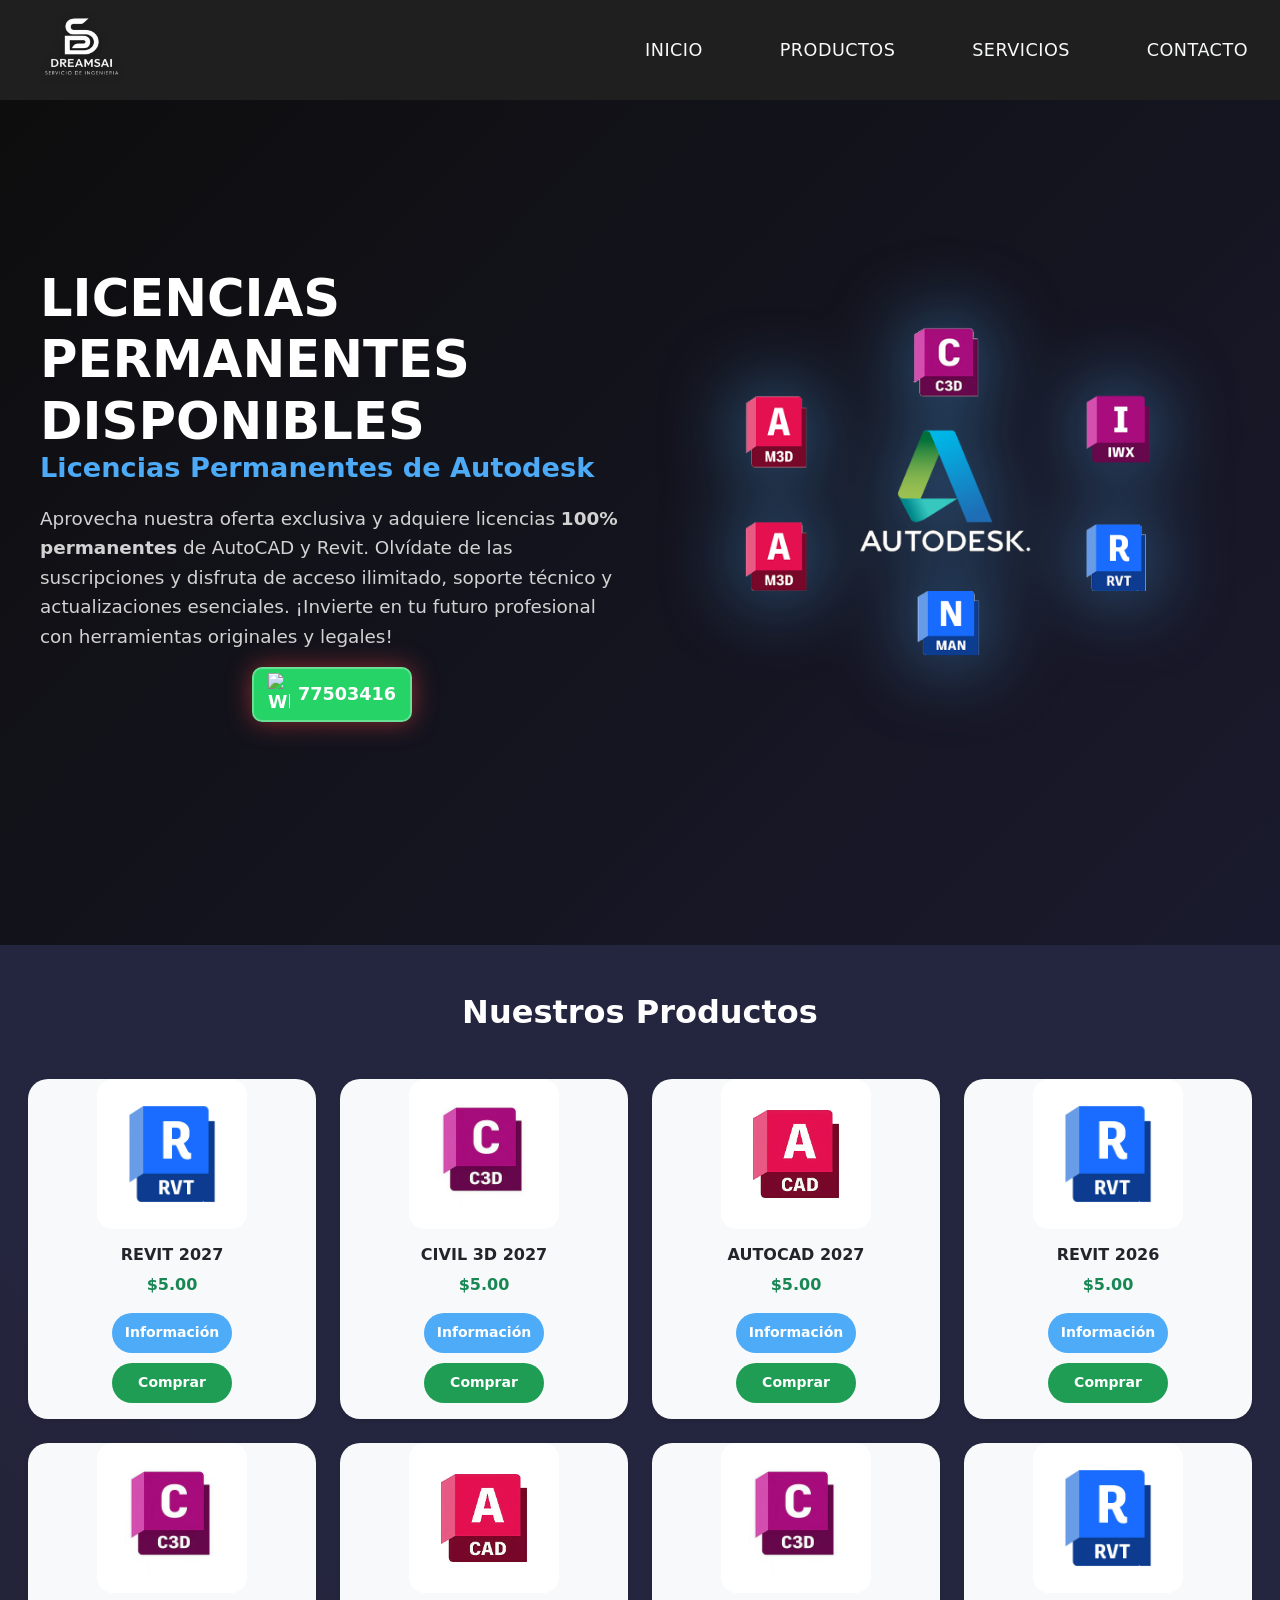
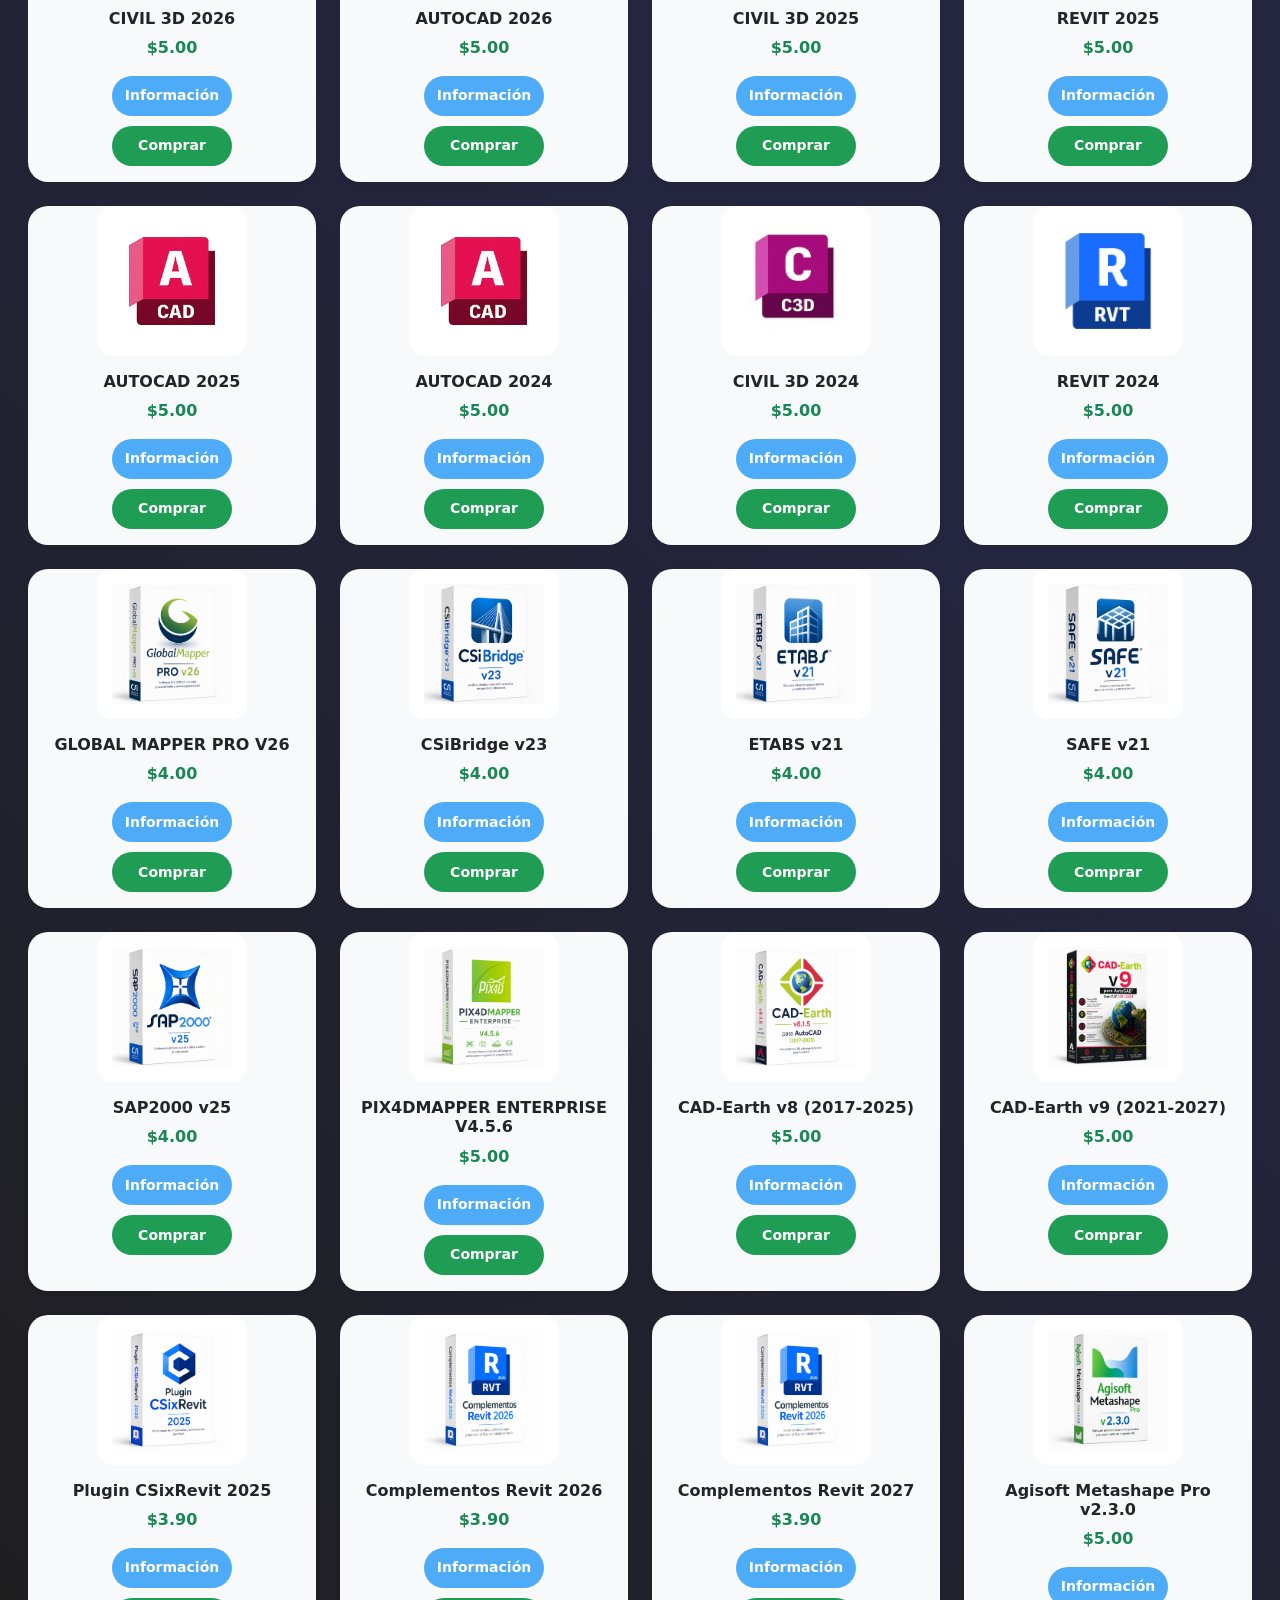
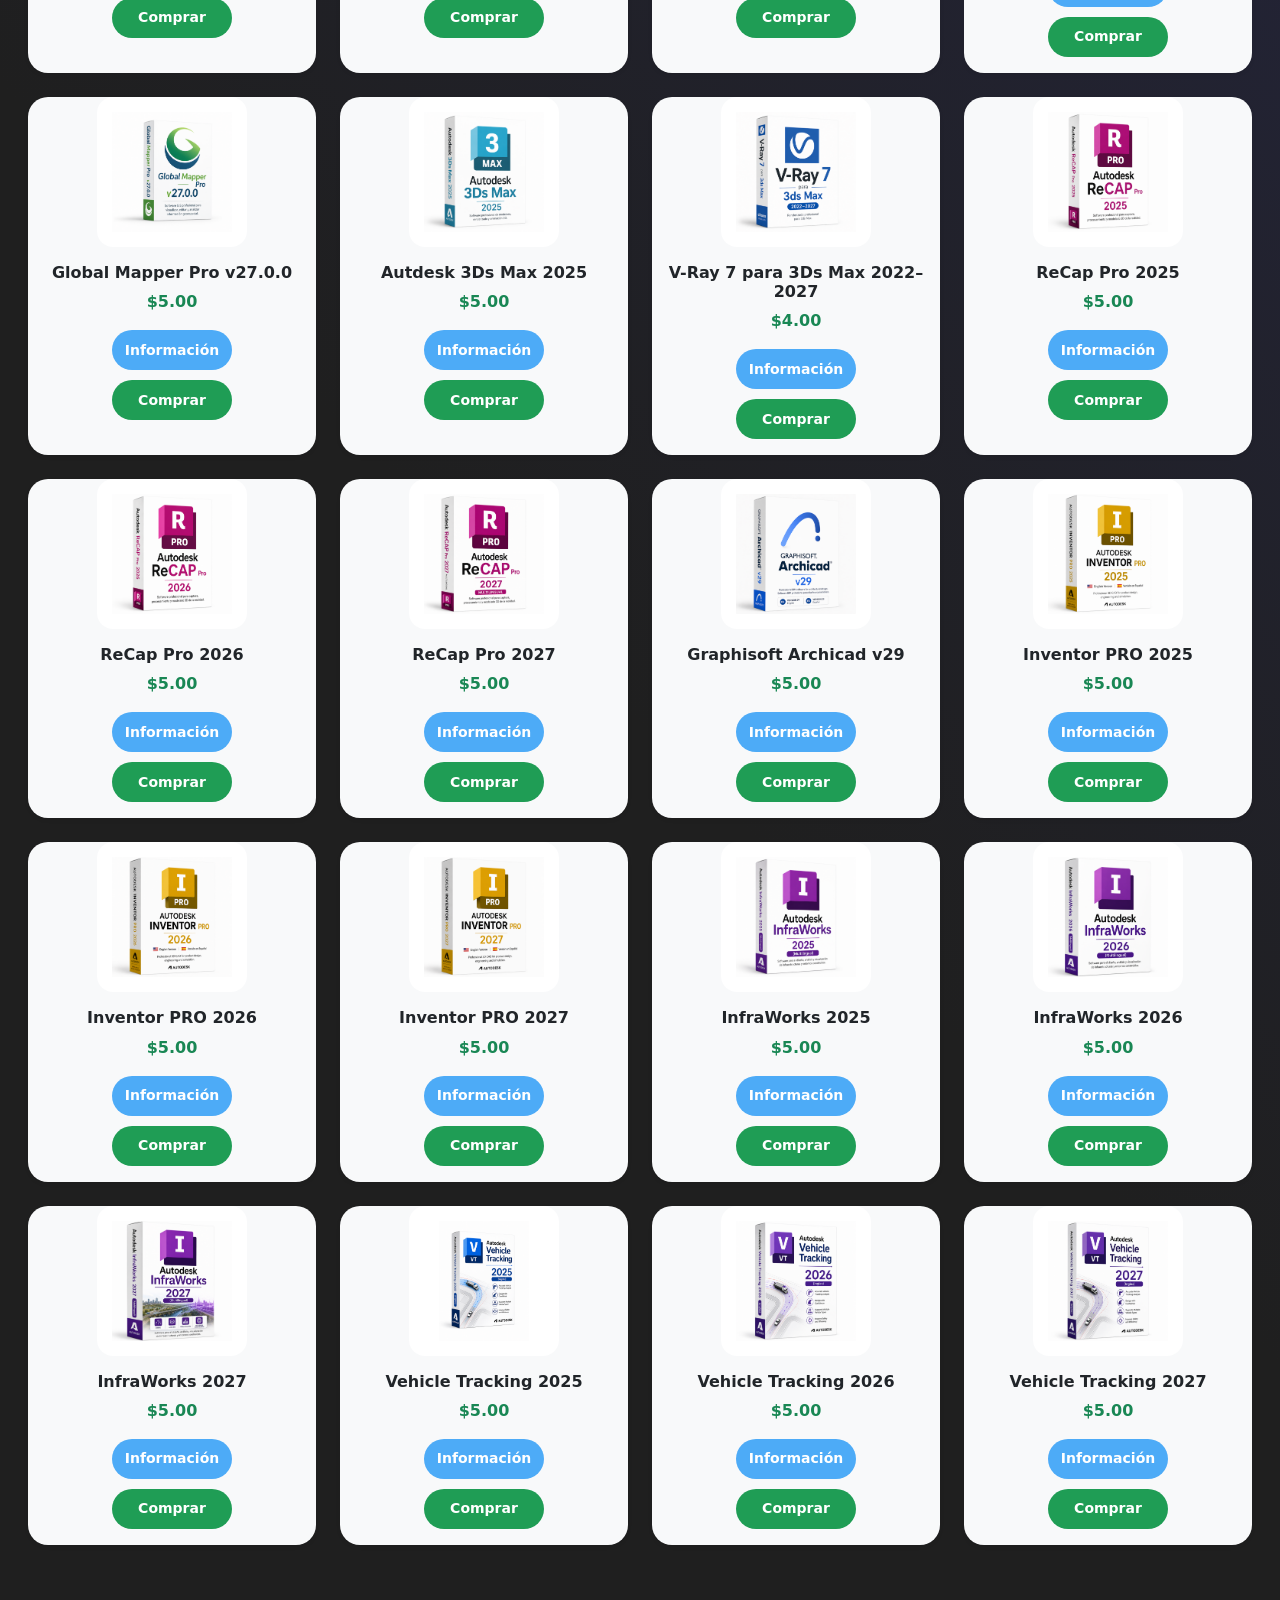
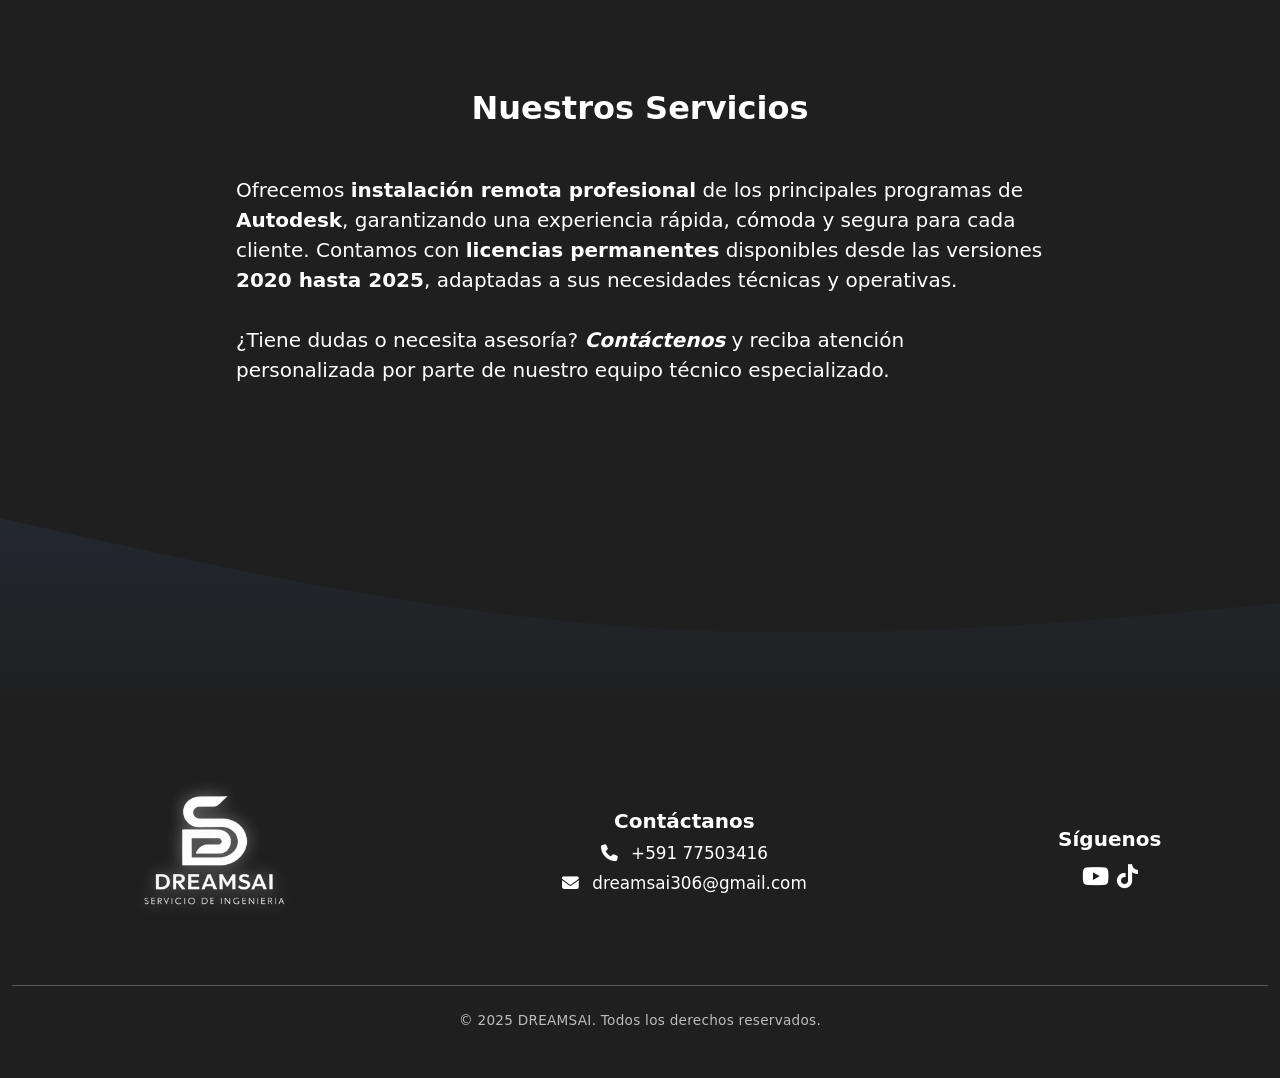
==== commit c0bca786: "Actualización de la página" ====
--- a/index.html
+++ b/index.html
@@ -295,11 +295,18 @@
     info: "PIX4Dmapper Enterprise v4.5.6 para generación de mapas y modelos 3D. Incluye instalador y activador."
   },
 { 
-    nombre: "CAD-Earth 2017-2025", 
+    nombre: "CAD-Earth v8 (2017-2025)", 
     precio: 5, 
     imagen: "img/CAD-Earth.png",
     enlace: "https://pay.hotmart.com/P99550552H", 
     info: "Complemento CAD-Earth v8.1.5 para AutoCAD (2017-2025) orientado al trabajo con mapas, imágenes satelitales y datos topográficos. Incluye crack para su activación."
+  },
+{ 
+    nombre: "CAD-Earth v9 (2021-2027)", 
+    precio: 5, 
+    imagen: "img/CAD-Earth v9.png",
+    enlace: "https://pay.hotmart.com/P99550552H", 
+    info: "Complemento CAD-Earth v9 para AutoCAD (2021-2027) orientado al trabajo con mapas, imágenes satelitales y datos topográficos. Incluye crack para su activación."
   },
 { 
     nombre: "Plugin CSixRevit 2025", 
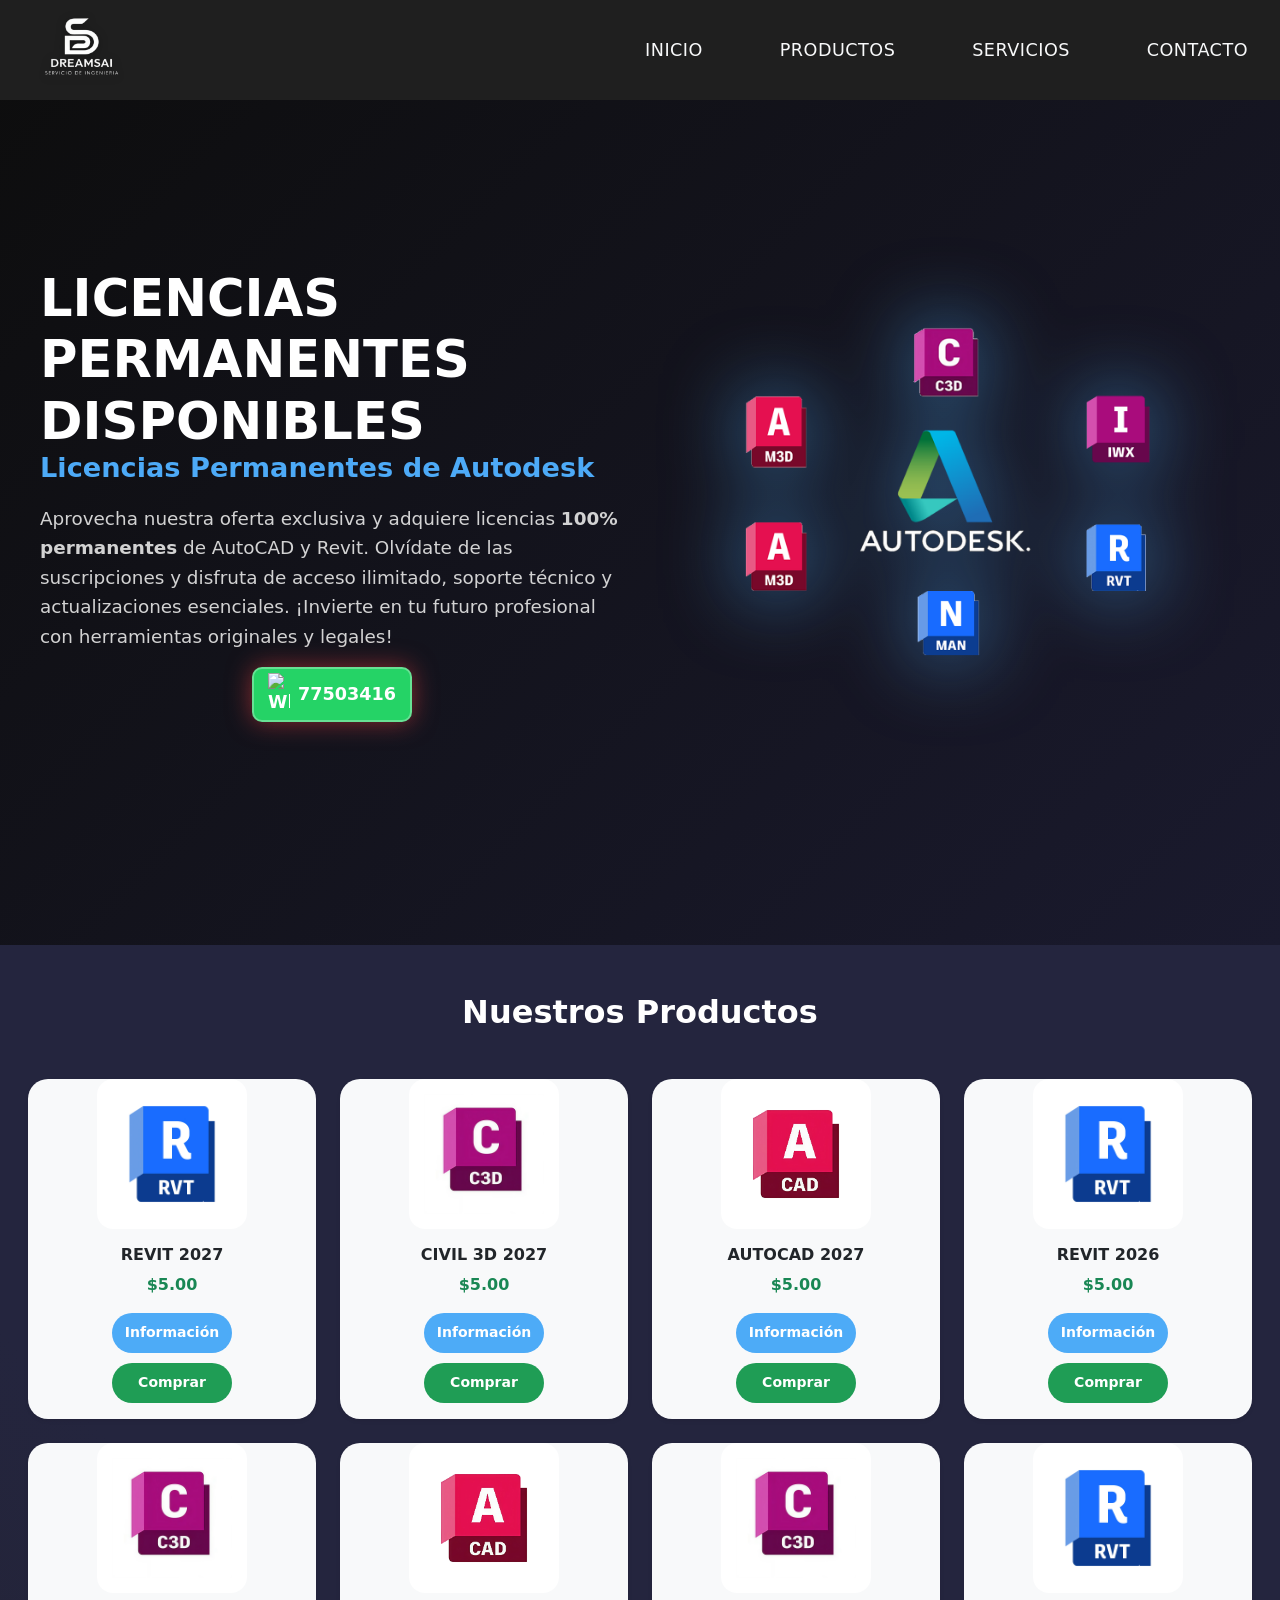
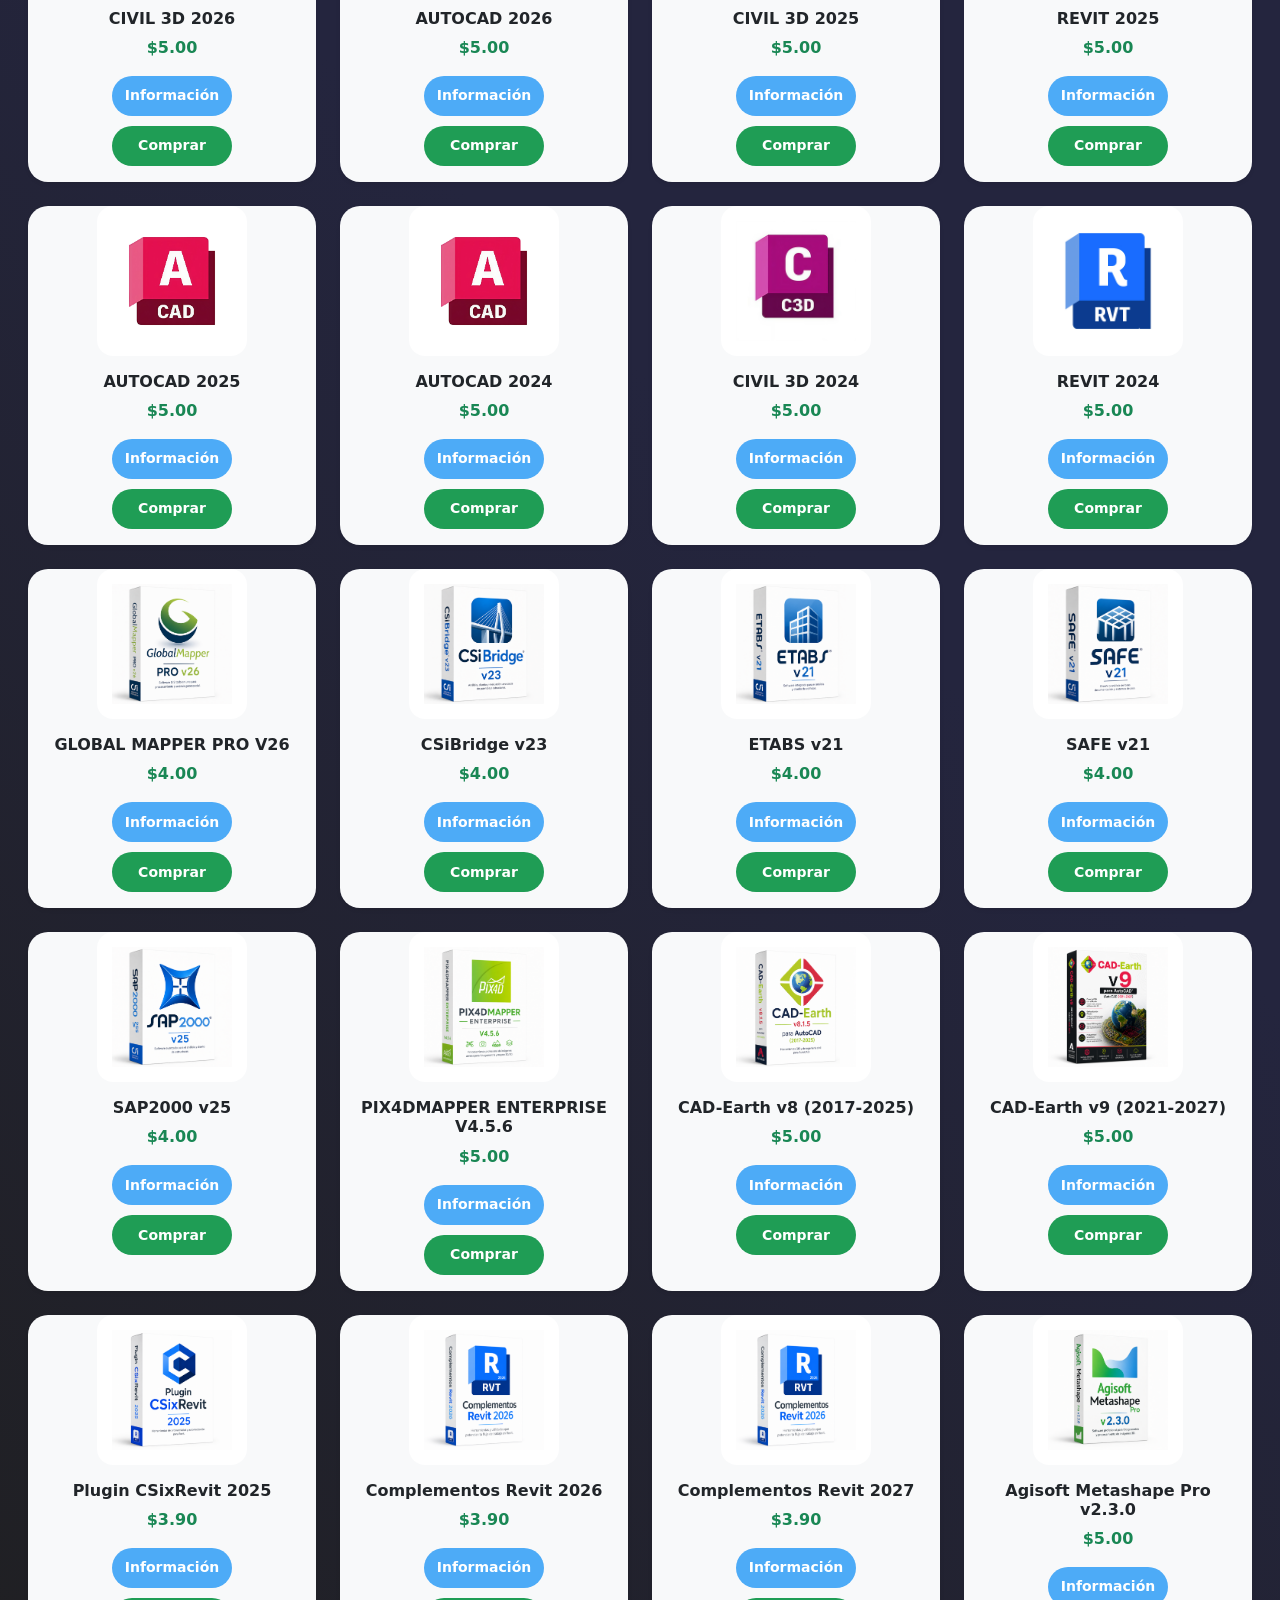
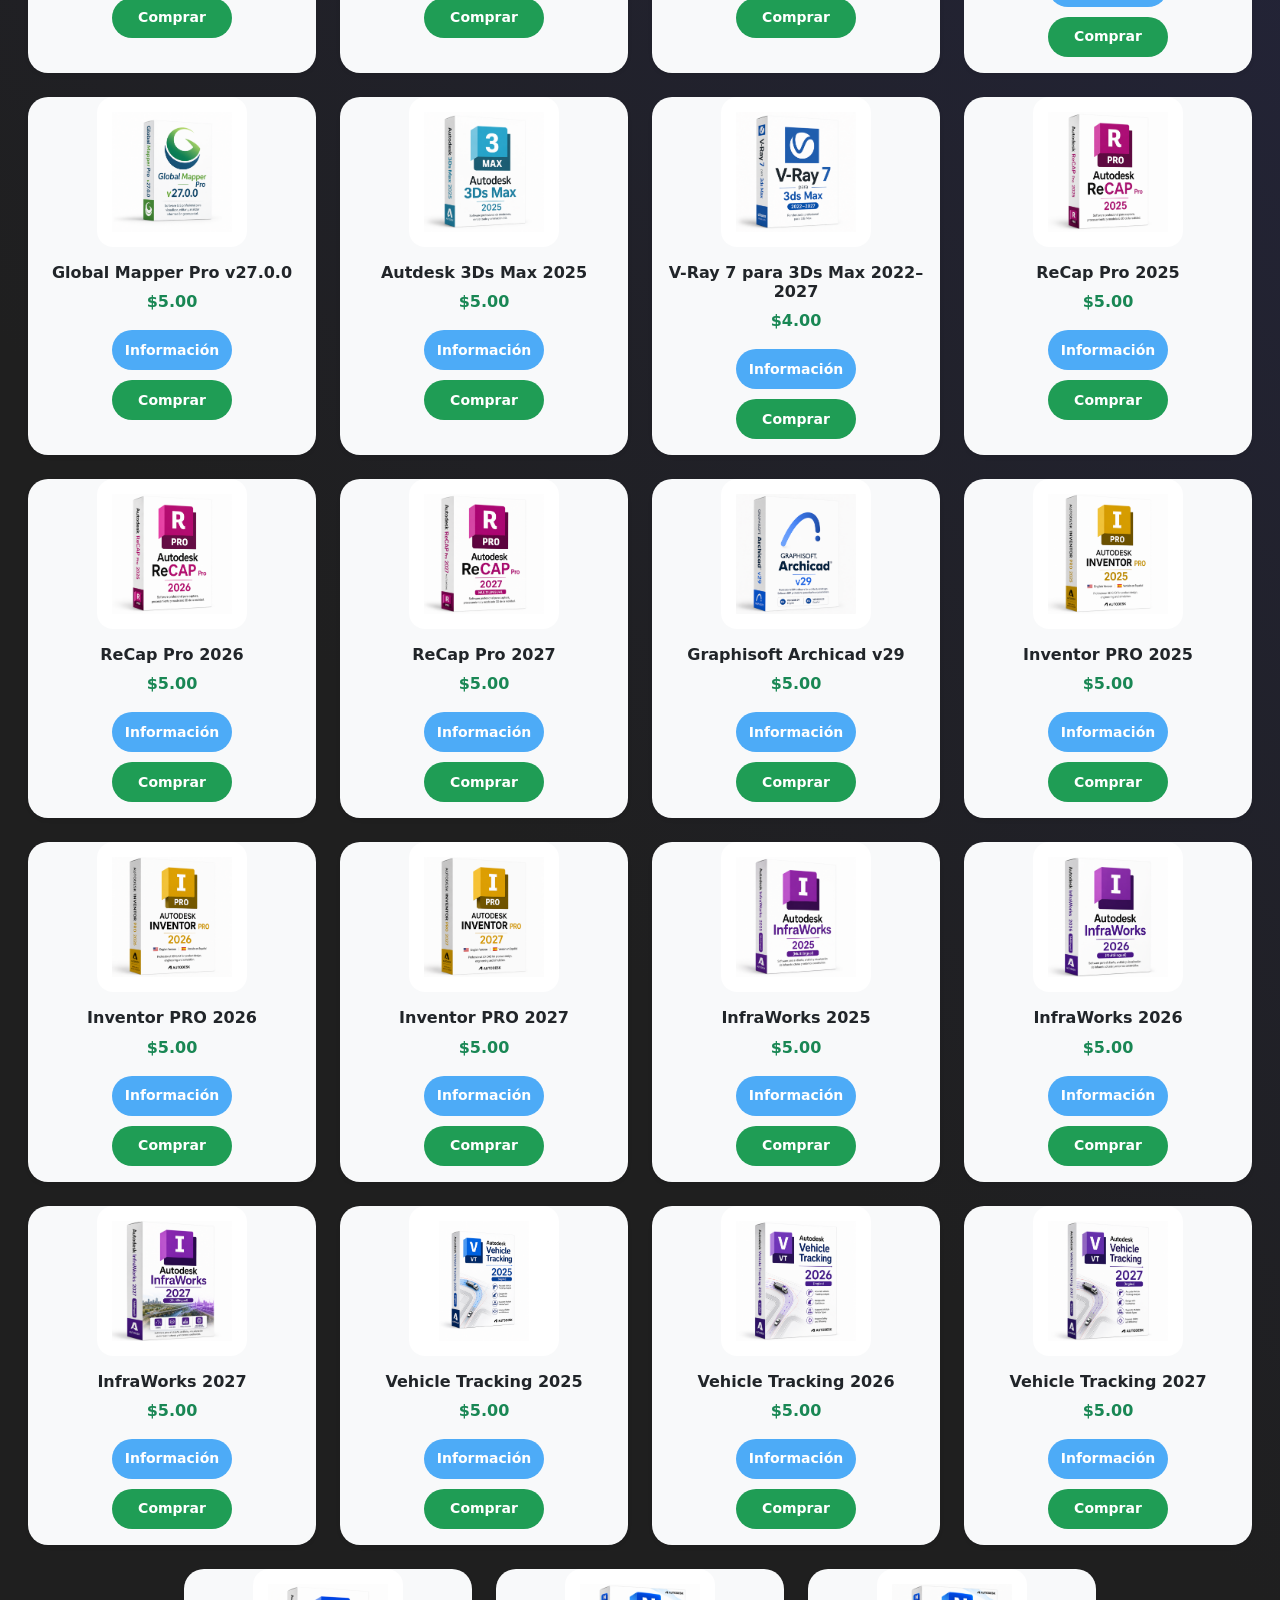
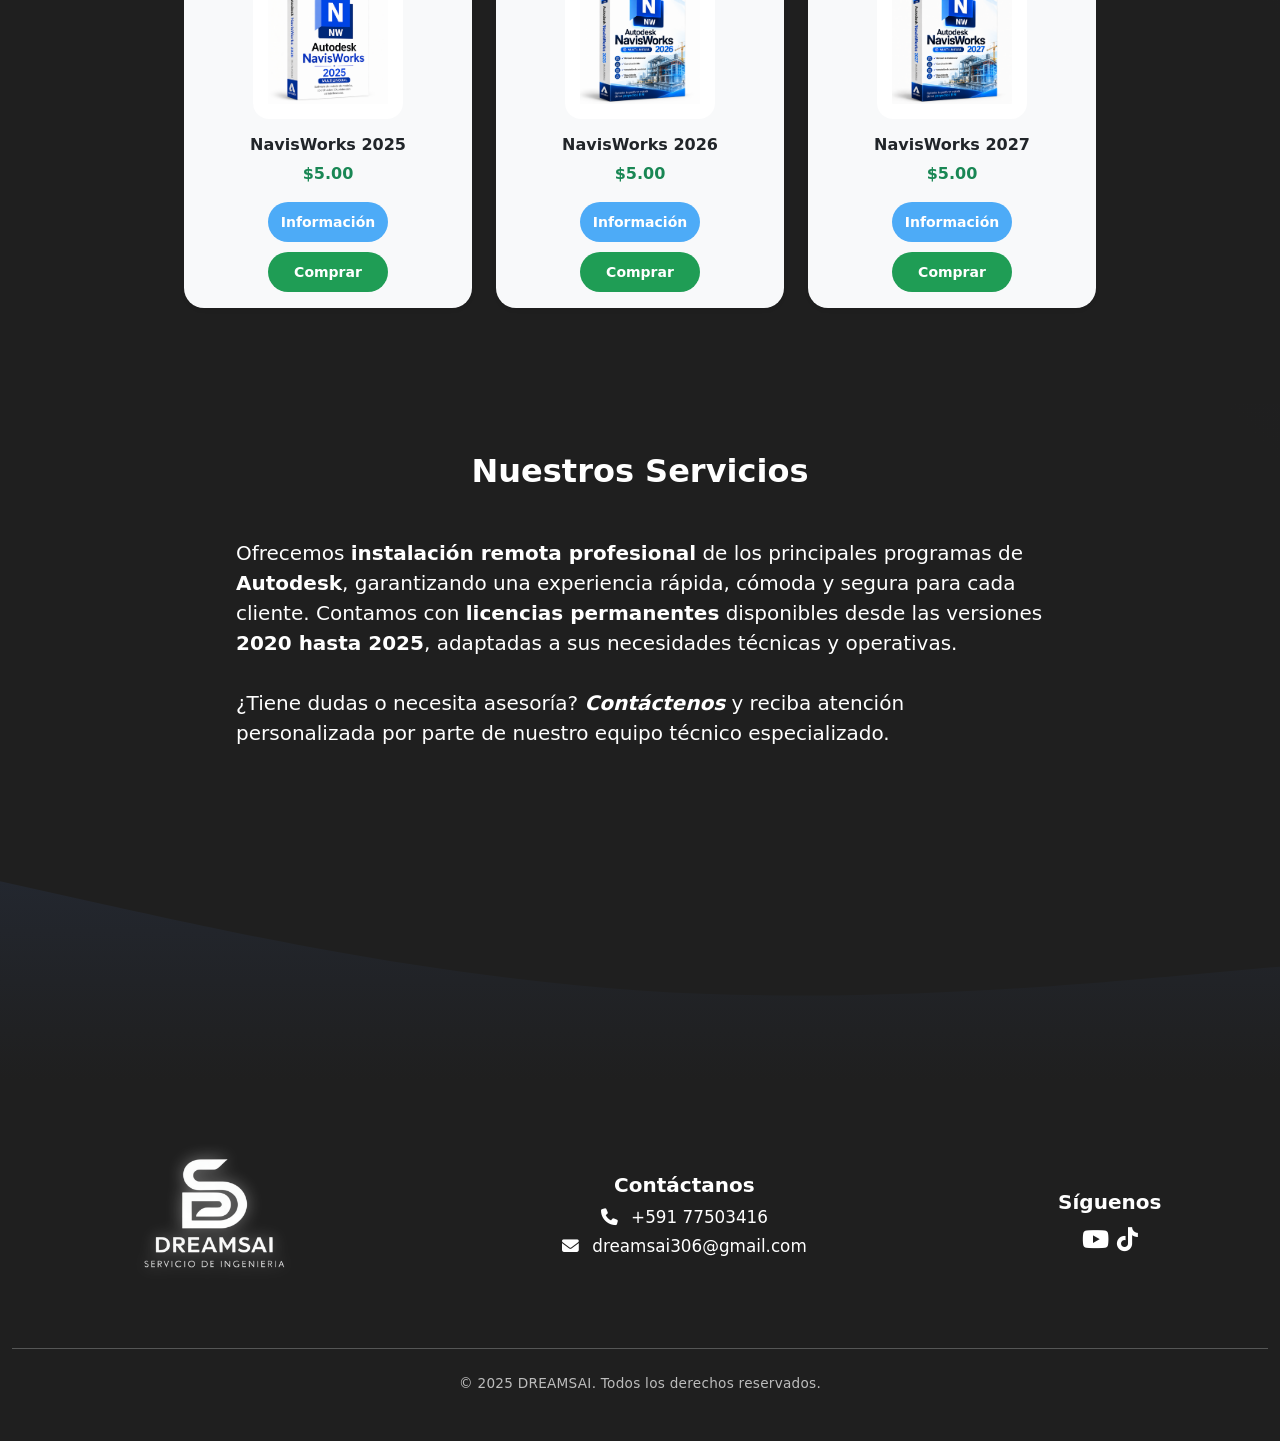
==== commit 5e25b066: "Actualización de la página" ====
--- a/index.html
+++ b/index.html
@@ -445,6 +445,27 @@
     nombre: "Vehicle Tracking 2027",
     precio: 5, 
     imagen: "img/Vehicle Tracking 2027.png",
+    enlace: "https://pay.hotmart.com/P99550552H", 
+    info: "Autodesk Vehicle Tracking 2027 es una solución para el análisis de rutas, maniobras de vehículos y el diseño eficiente de proyectos viales y de transporte."
+  },
+{ 
+    nombre: "NavisWorks 2025",
+    precio: 5, 
+    imagen: "img/NavisWorks 2025.png",
+    enlace: "https://pay.hotmart.com/P99550552H", 
+    info: "Autodesk Vehicle Tracking 2027 es una solución para el análisis de rutas, maniobras de vehículos y el diseño eficiente de proyectos viales y de transporte."
+  },
+{ 
+    nombre: "NavisWorks 2026",
+    precio: 5, 
+    imagen: "img/NavisWorks 2026.png",
+    enlace: "https://pay.hotmart.com/P99550552H", 
+    info: "Autodesk Vehicle Tracking 2027 es una solución para el análisis de rutas, maniobras de vehículos y el diseño eficiente de proyectos viales y de transporte."
+  },
+{ 
+    nombre: "NavisWorks 2027",
+    precio: 5, 
+    imagen: "img/NavisWorks 2027.png",
     enlace: "https://pay.hotmart.com/P99550552H", 
     info: "Autodesk Vehicle Tracking 2027 es una solución para el análisis de rutas, maniobras de vehículos y el diseño eficiente de proyectos viales y de transporte."
   },
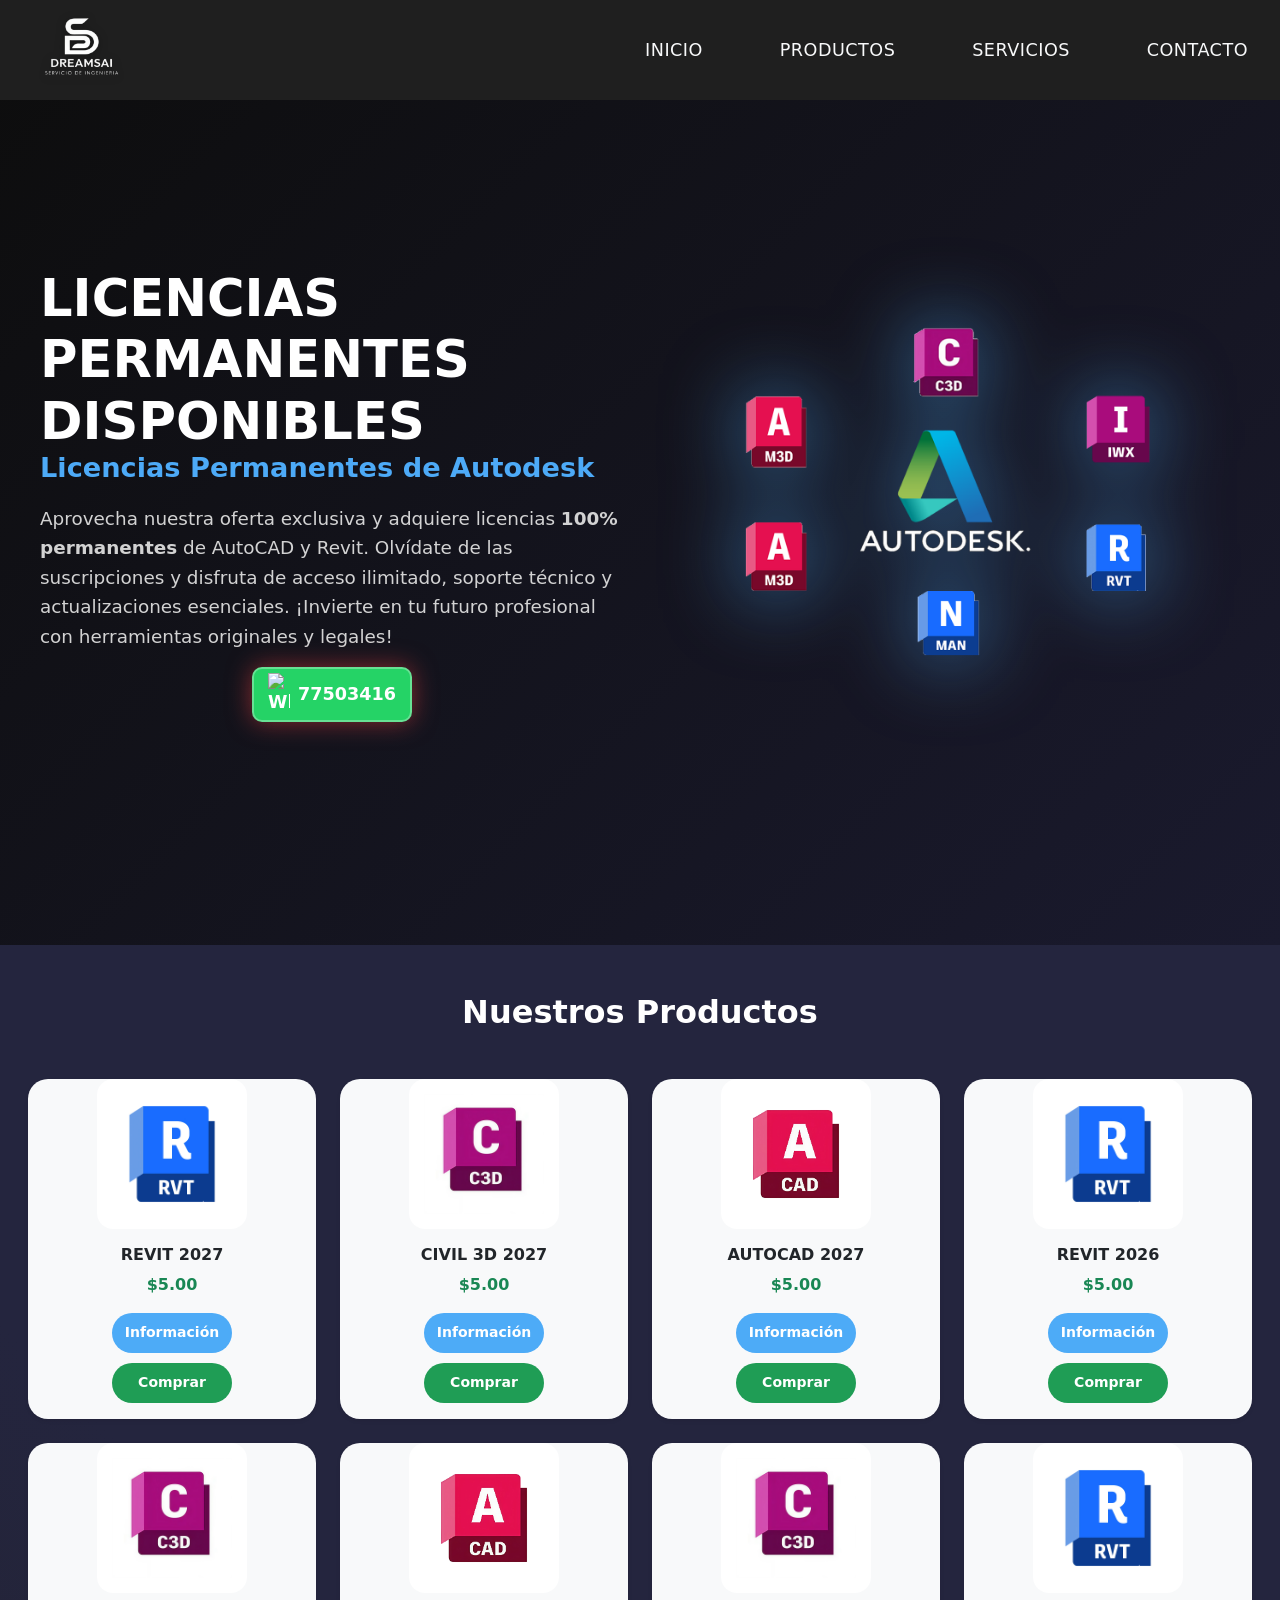
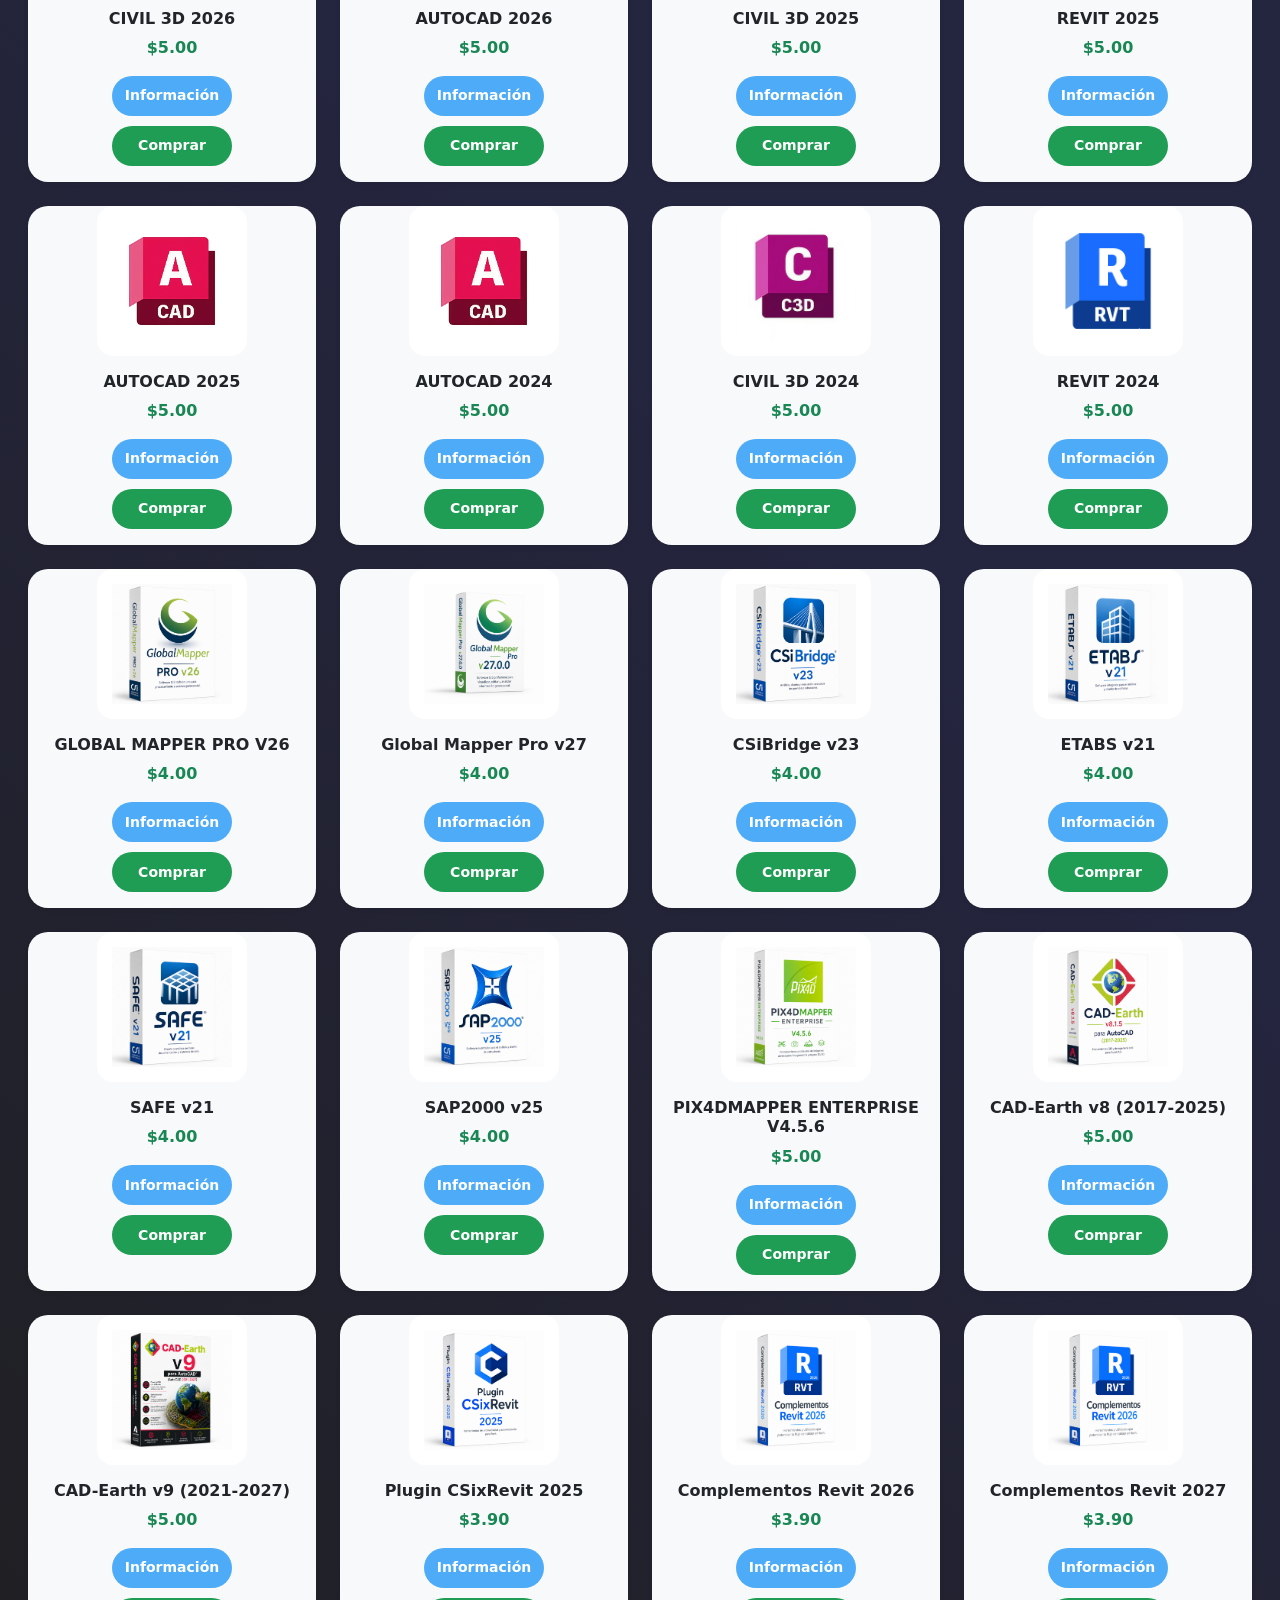
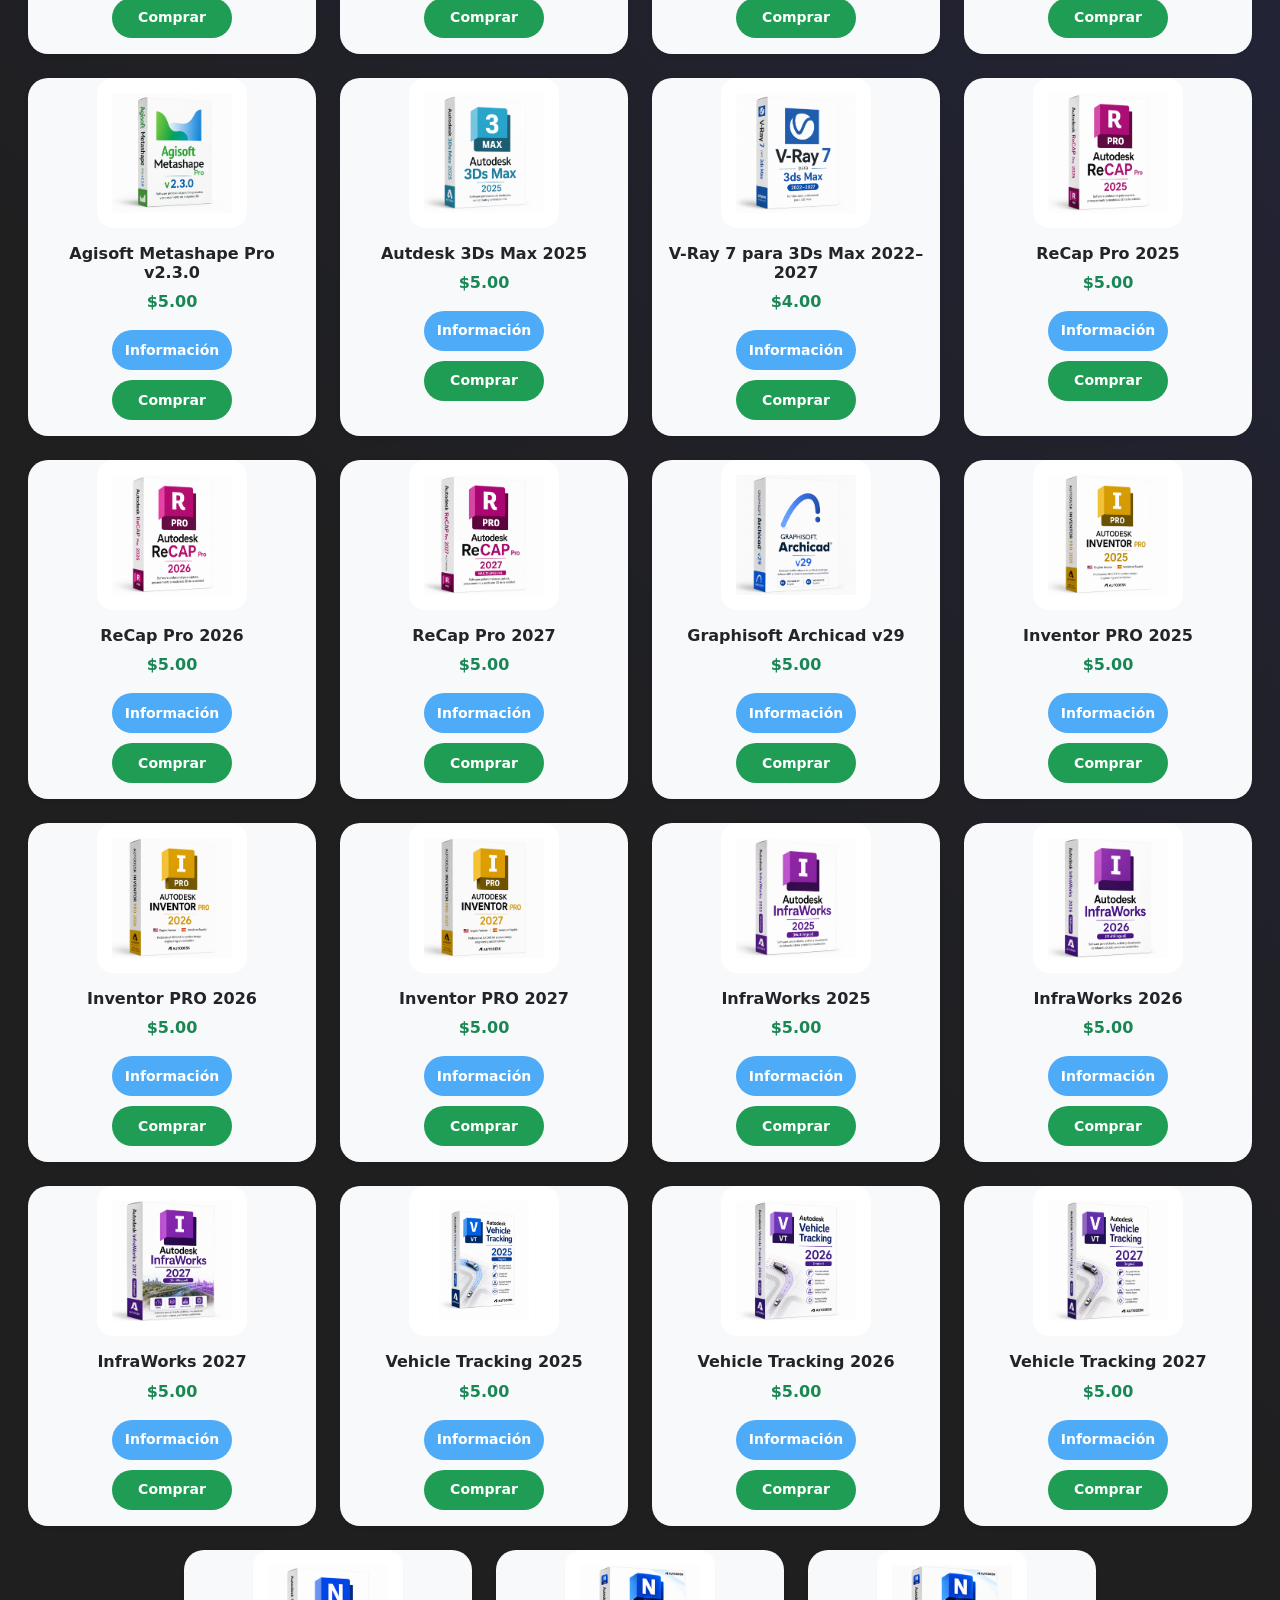
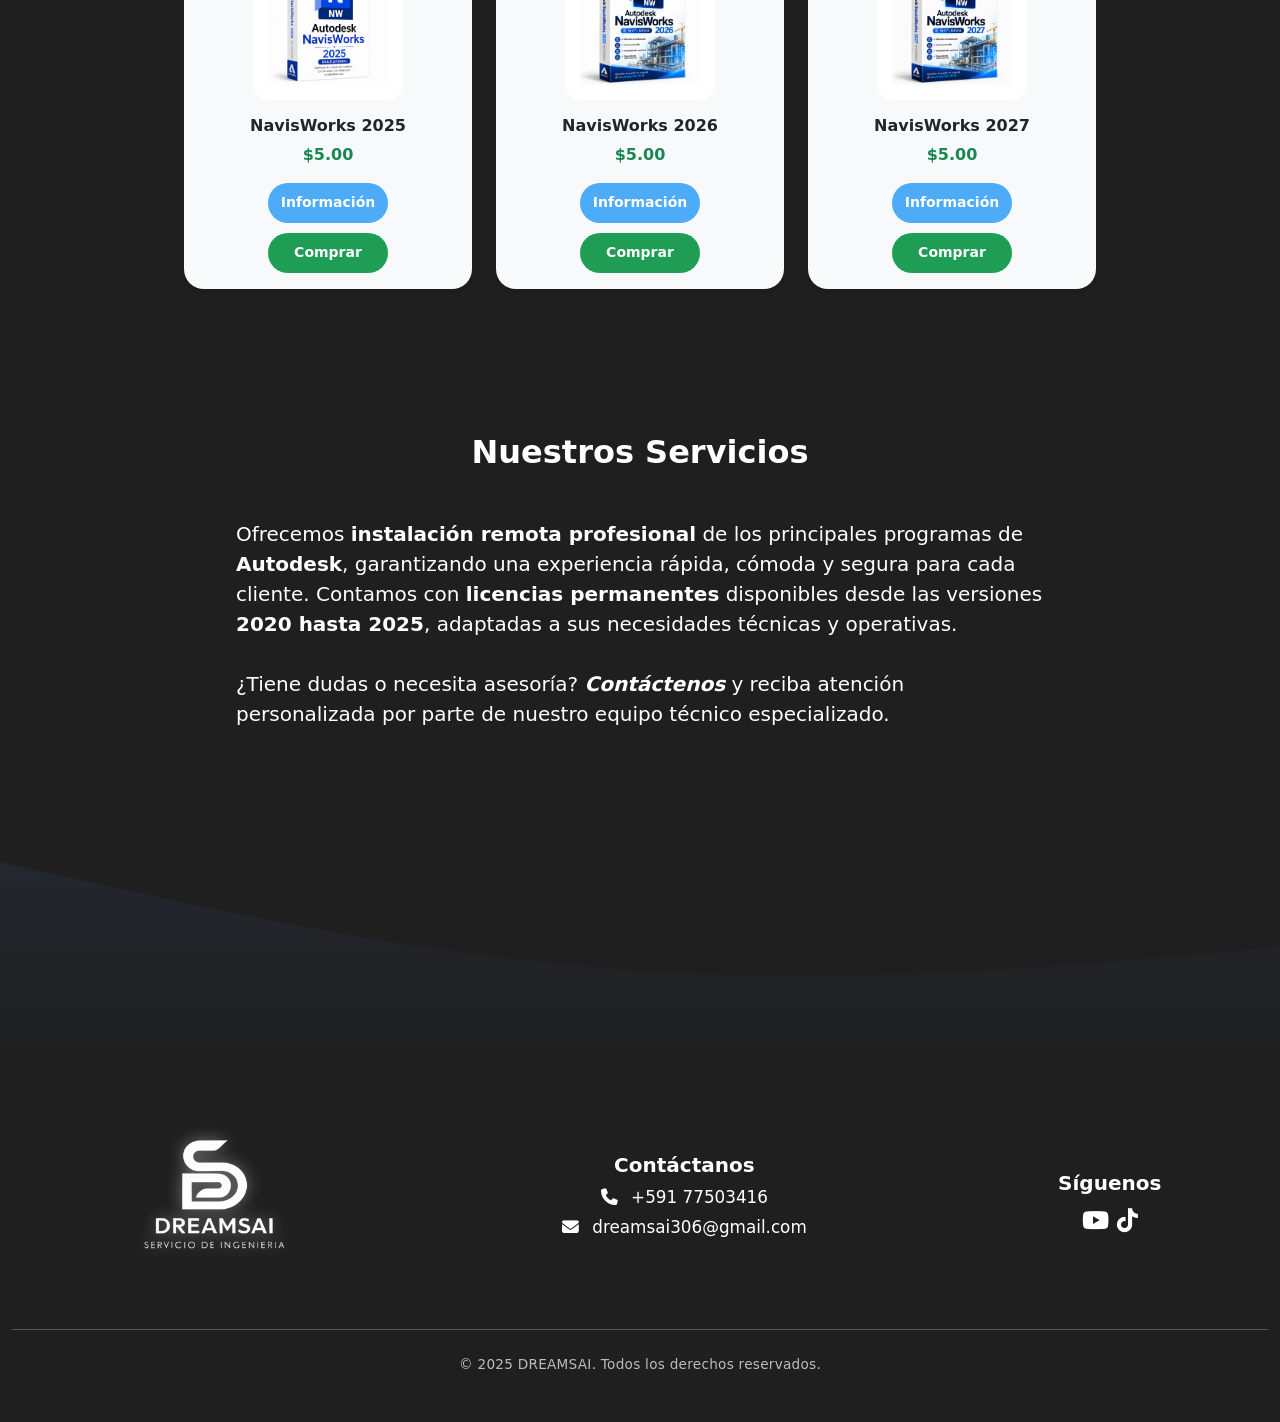
==== commit ab9bc54e: "Actualización de la página" ====
--- a/index.html
+++ b/index.html
@@ -260,6 +260,13 @@
     info: "GLOBAL MAPPER PRO V26 Una de las herramientas GIS más utilizadas para el manejo de información geoespacial. Incluye parche para habilitar todas las características del software."
   },
 { 
+    nombre: "Global Mapper Pro v27", 
+    precio: 4, 
+    imagen: "img/Ico global mapper v27.png",
+    enlace: "https://pay.hotmart.com/M106418538S", 
+    info: "Global Mapper Pro v27.0.0, una potente herramienta GIS para visualizar, editar y analizar información geoespacial. Incluye parche para habilitar todas las características del software."
+  },
+{ 
     nombre: "CSiBridge v23", 
     precio: 4, 
     imagen: "img/CSiBridge 23.png",
@@ -335,13 +342,6 @@
     imagen: "img/Ico Agisoft MetaShape.png",
     enlace: "https://pay.hotmart.com/P99550552H", 
     info: "Agisoft Metashape Pro v2.3.0 es un programa que transforma fotografías en modelos 3D, mapas y nubes de puntos con gran precisión. Ideal para trabajos de topografía, drones e ingeniería. Incluye su Parche para su activación."
-  },
-{ 
-    nombre: "Global Mapper Pro v27.0.0", 
-    precio: 5, 
-    imagen: "img/Ico global mapper v27.png",
-    enlace: "https://pay.hotmart.com/P99550552H", 
-    info: "Global Mapper Pro v27.0.0, una potente herramienta GIS para visualizar, editar y analizar información geoespacial. Incluye parche para habilitar todas las características del software."
   },
 { 
     nombre: "Autdesk 3Ds Max 2025", 
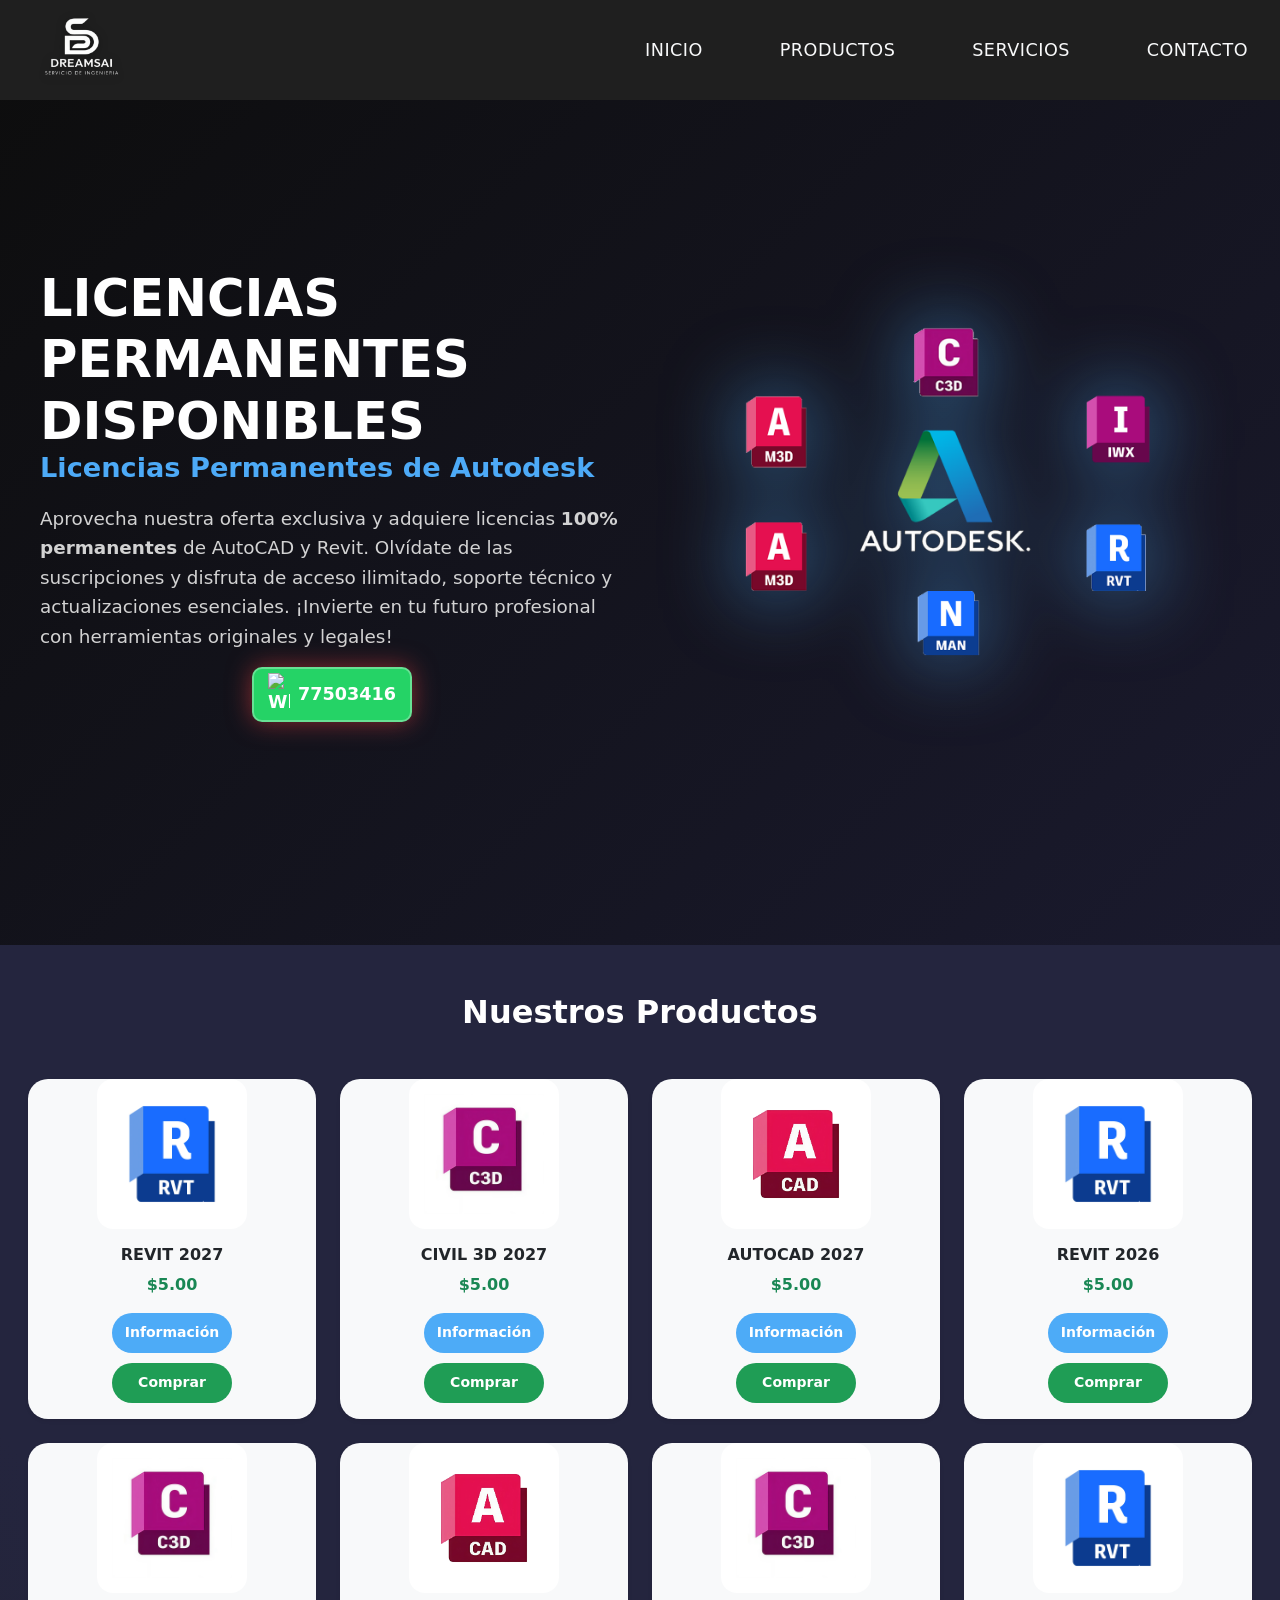
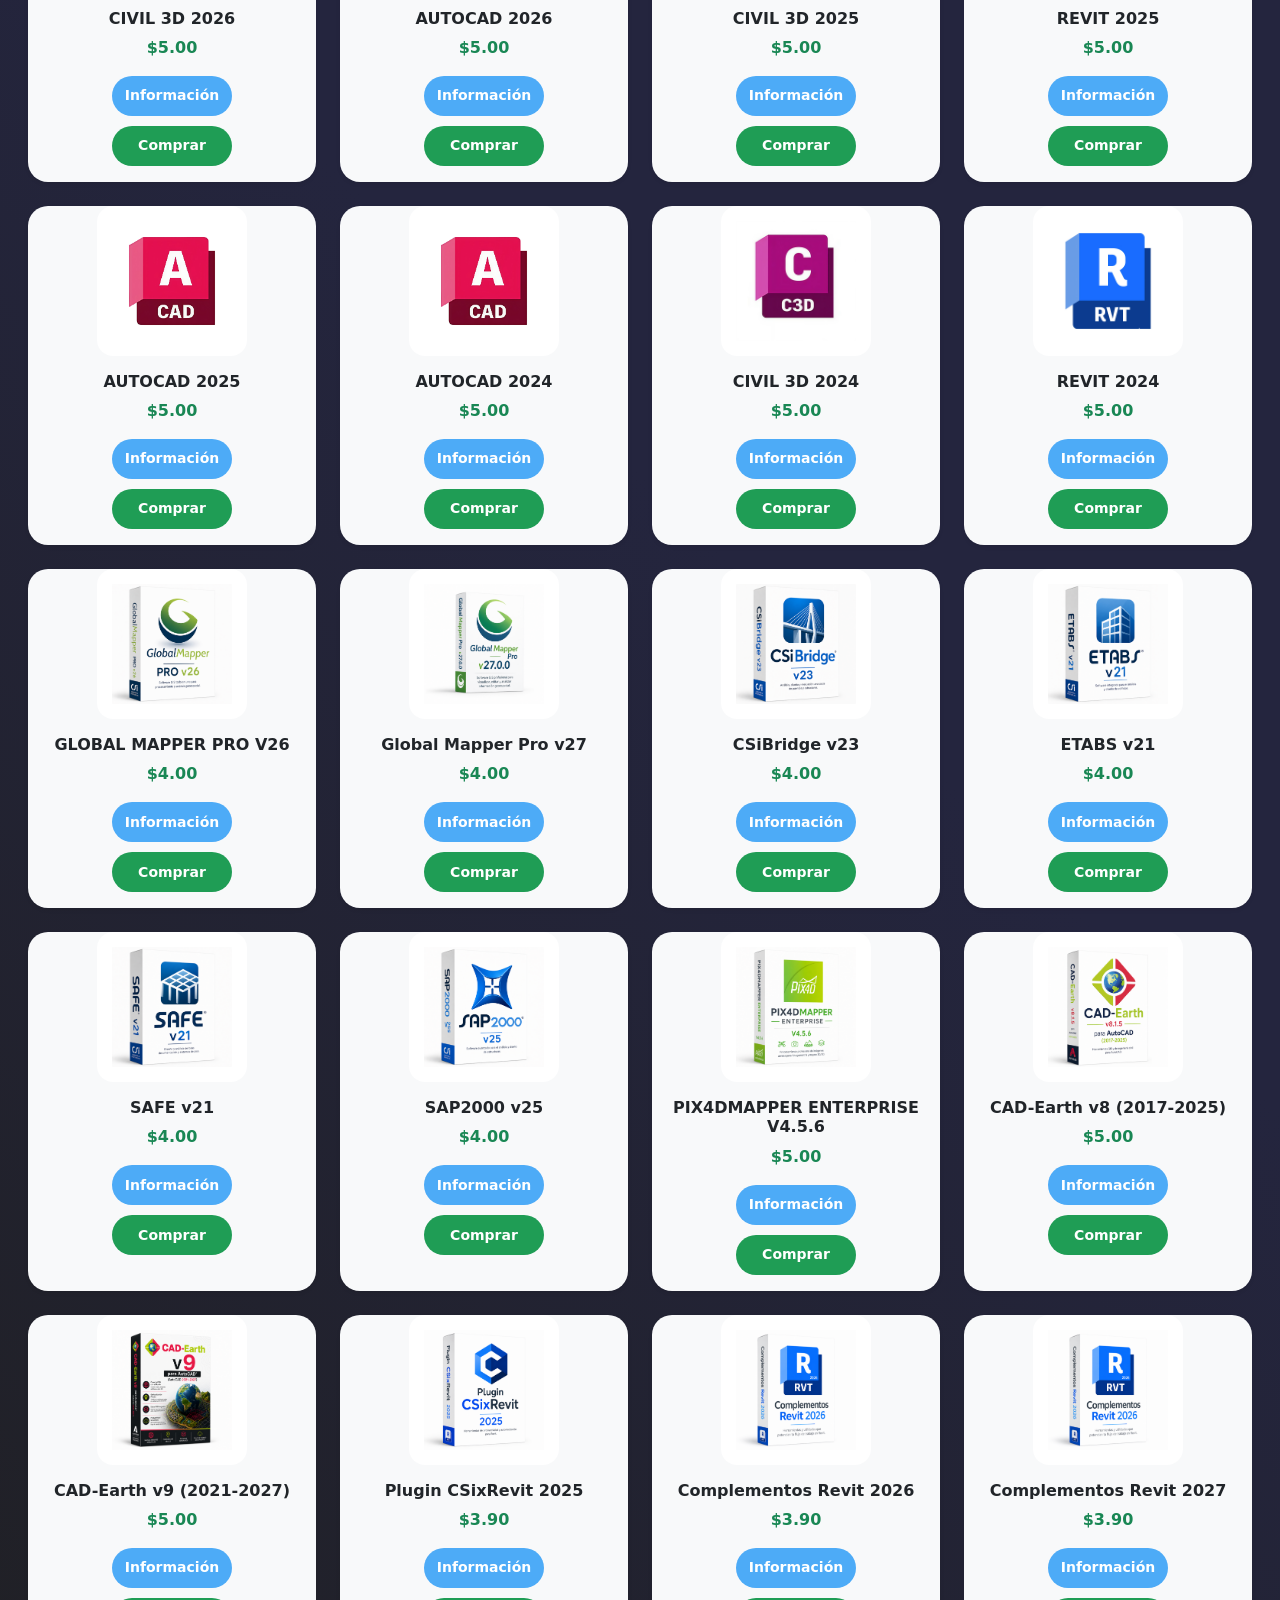
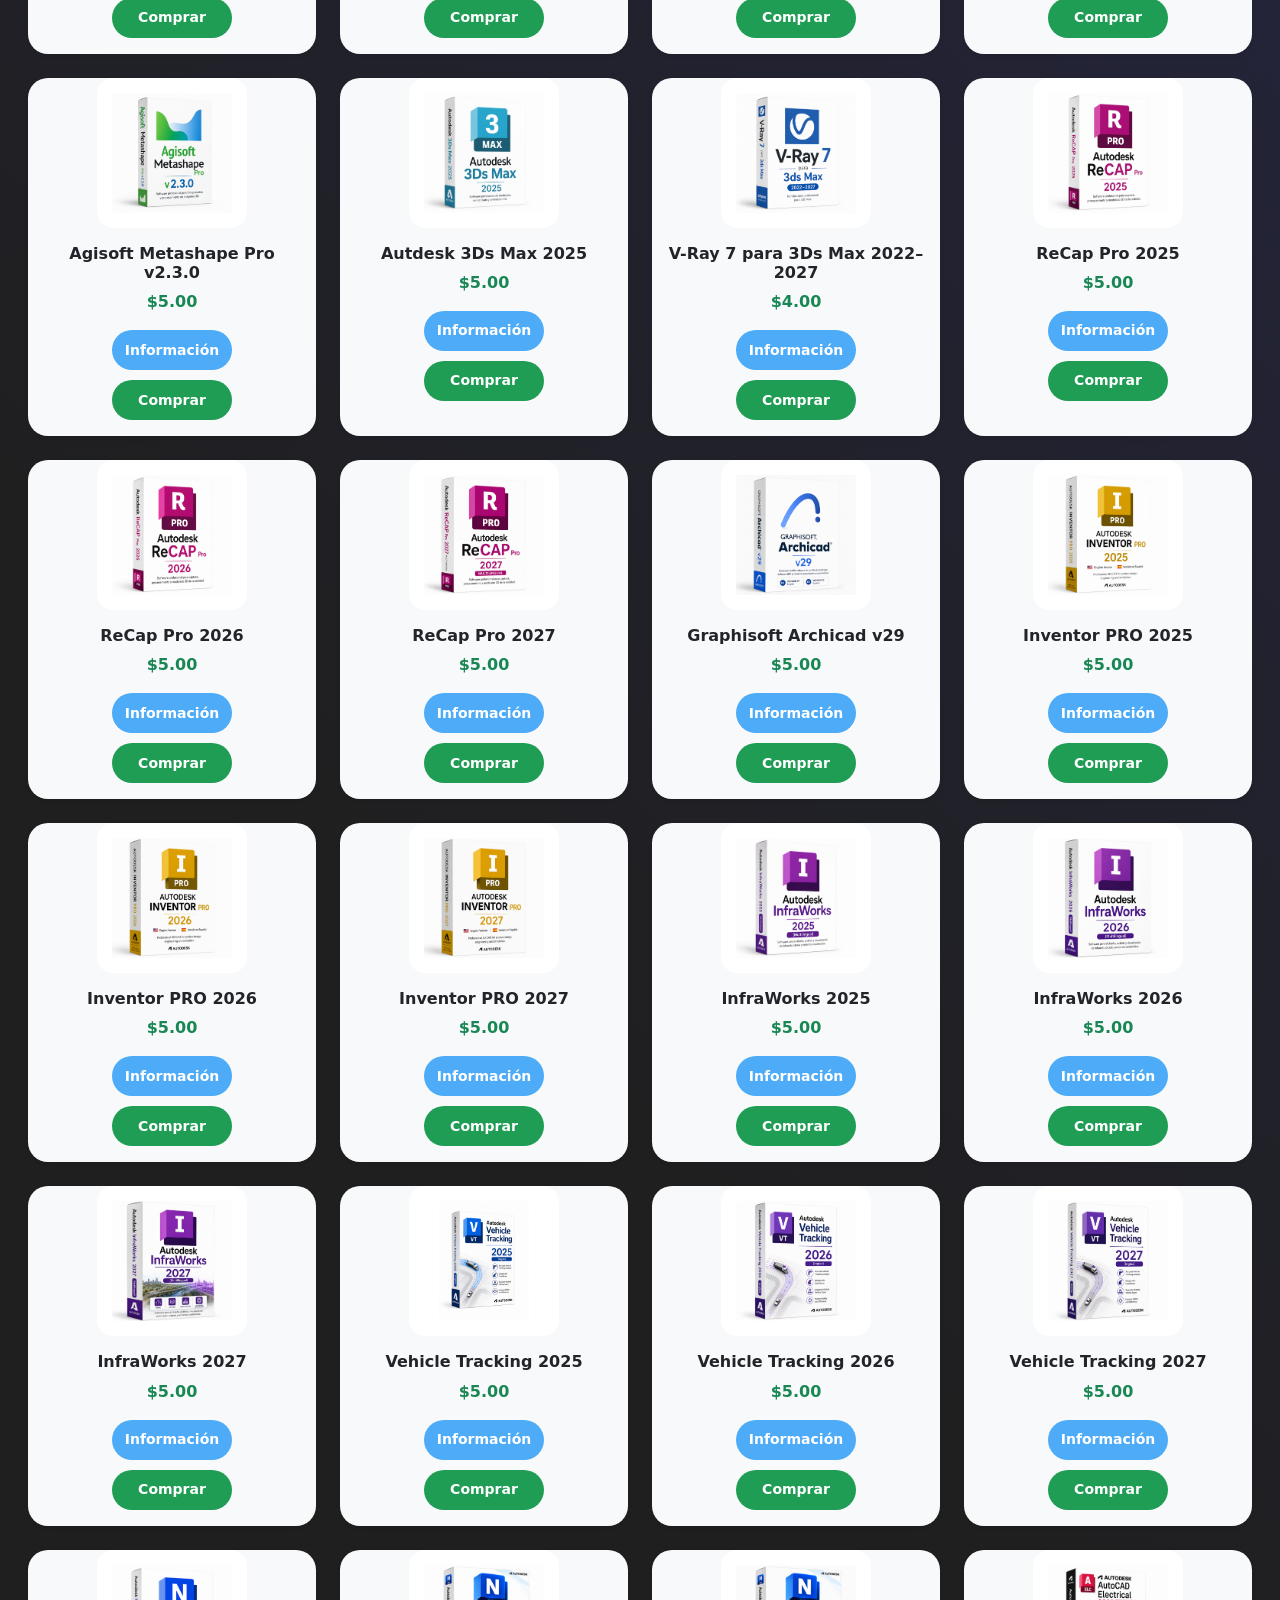
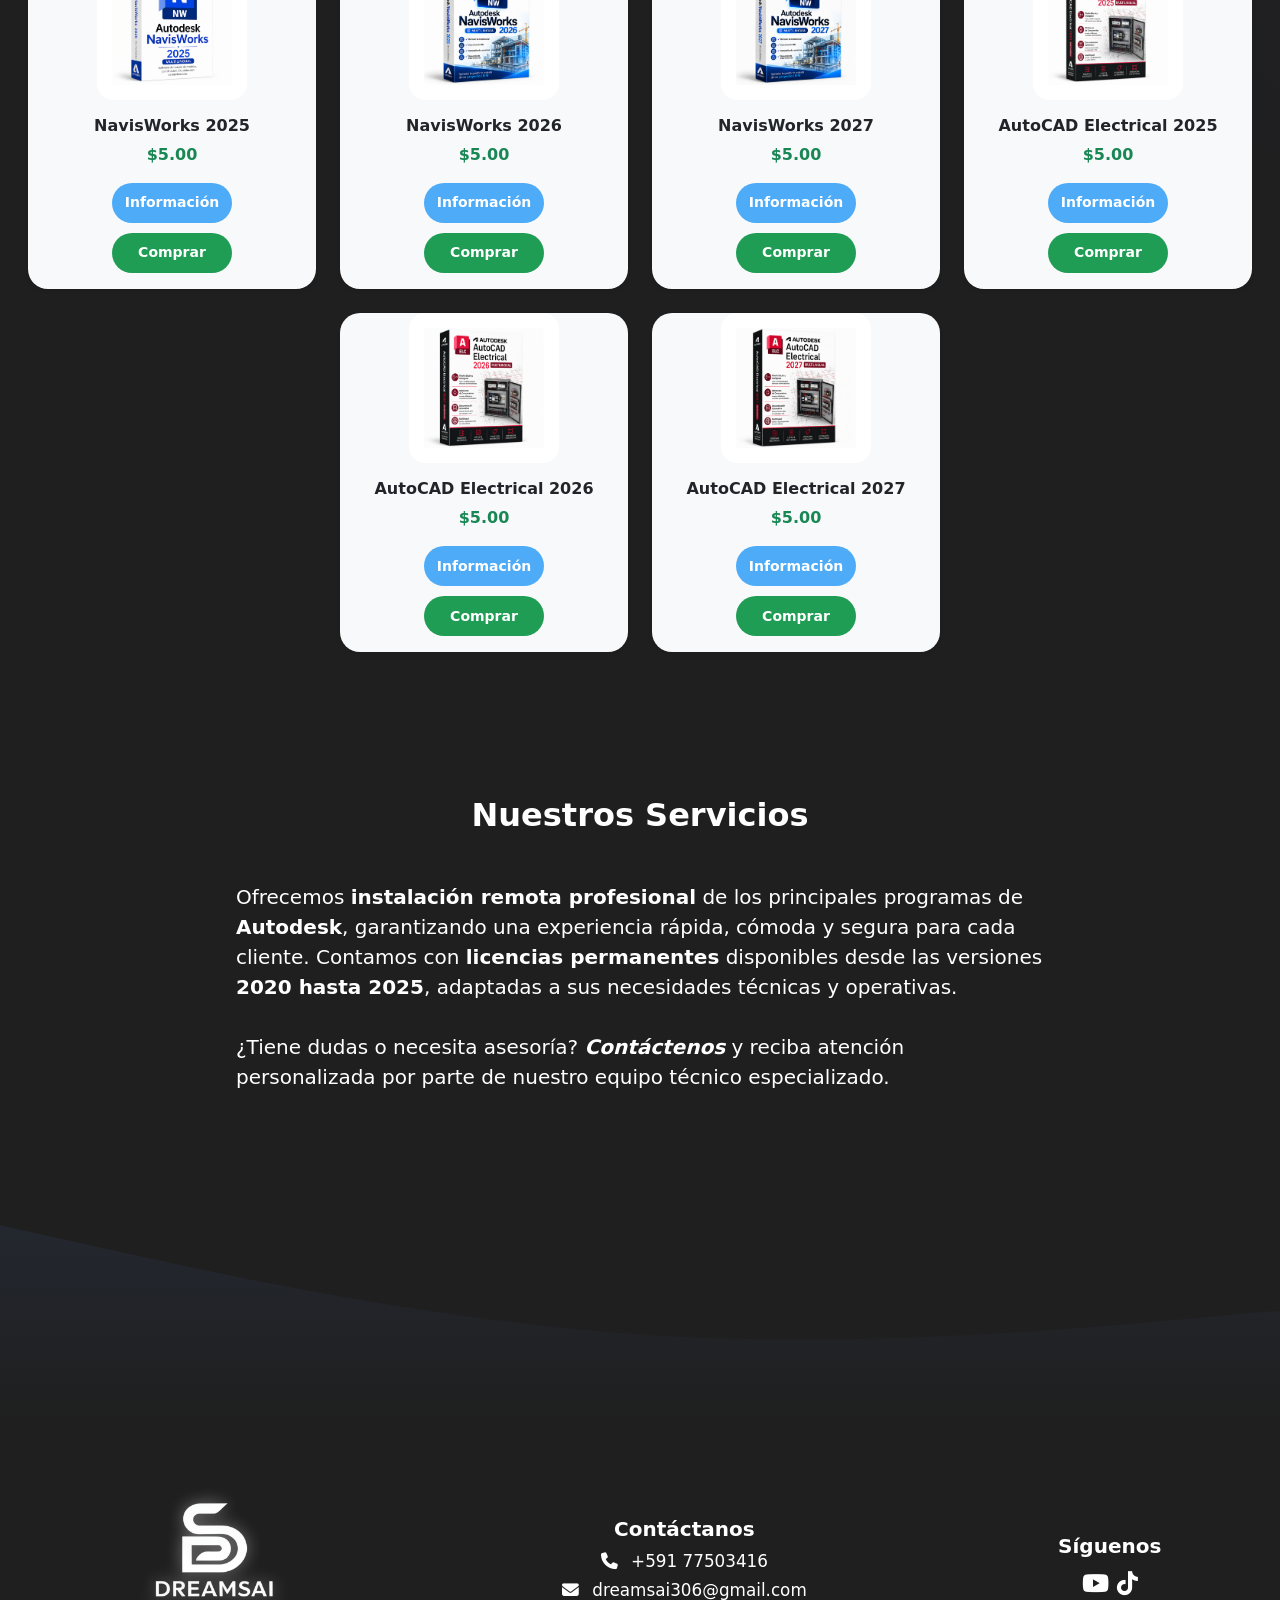
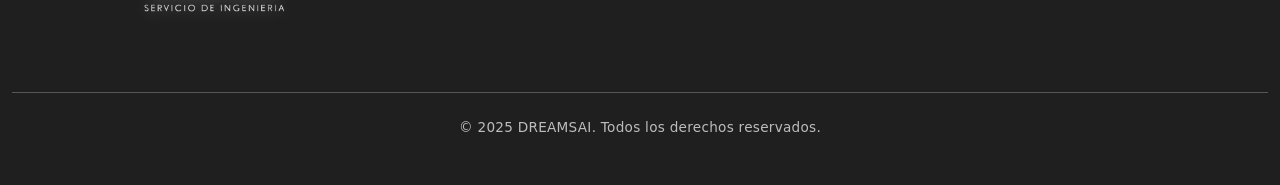
==== commit e300ff6c: "Actualización de la página" ====
--- a/index.html
+++ b/index.html
@@ -453,21 +453,42 @@
     precio: 5, 
     imagen: "img/NavisWorks 2025.png",
     enlace: "https://pay.hotmart.com/P99550552H", 
-    info: "Autodesk Vehicle Tracking 2027 es una solución para el análisis de rutas, maniobras de vehículos y el diseño eficiente de proyectos viales y de transporte."
+    info: "Navisworks 2025 es una potente herramienta para la revisión, coordinación y detección de interferencias en proyectos BIM. Este producto incluye los archivos de instalación, guía de instalación paso a paso y un activador para su funcionamiento. Ideal para ingenieros, arquitectos y profesionales de la construcción."
   },
 { 
     nombre: "NavisWorks 2026",
     precio: 5, 
     imagen: "img/NavisWorks 2026.png",
     enlace: "https://pay.hotmart.com/P99550552H", 
-    info: "Autodesk Vehicle Tracking 2027 es una solución para el análisis de rutas, maniobras de vehículos y el diseño eficiente de proyectos viales y de transporte."
+    info: "Navisworks 2026 es una potente herramienta para la revisión, coordinación y detección de interferencias en proyectos BIM. Este producto incluye los archivos de instalación, guía de instalación paso a paso y un activador para su funcionamiento. Ideal para ingenieros, arquitectos y profesionales de la construcción."
   },
 { 
     nombre: "NavisWorks 2027",
     precio: 5, 
     imagen: "img/NavisWorks 2027.png",
     enlace: "https://pay.hotmart.com/P99550552H", 
-    info: "Autodesk Vehicle Tracking 2027 es una solución para el análisis de rutas, maniobras de vehículos y el diseño eficiente de proyectos viales y de transporte."
+    info: "Navisworks 2027 es una potente herramienta para la revisión, coordinación y detección de interferencias en proyectos BIM. Este producto incluye los archivos de instalación, guía de instalación paso a paso y un activador para su funcionamiento. Ideal para ingenieros, arquitectos y profesionales de la construcción."
+  },
+{ 
+    nombre: "AutoCAD Electrical 2025",
+    precio: 5, 
+    imagen: "img/Electrical 2025.png",
+    enlace: "https://pay.hotmart.com/S106861616M", 
+    info: "AutoCAD Electrical 2025 es una potente herramienta para el diseño y documentación de sistemas de control eléctrico. Este producto incluye los archivos de instalación, guía de instalación paso a paso y un activador para su funcionamiento. Ideal para ingenieros eléctricos, diseñadores y profesionales de la automatización industrial."
+  },
+{ 
+    nombre: "AutoCAD Electrical 2026",
+    precio: 5, 
+    imagen: "img/Electrical 2026.png",
+    enlace: "https://pay.hotmart.com/S106861616M", 
+    info: "AutoCAD Electrical 2026 es una potente herramienta para el diseño y documentación de sistemas de control eléctrico. Este producto incluye los archivos de instalación, guía de instalación paso a paso y un activador para su funcionamiento. Ideal para ingenieros eléctricos, diseñadores y profesionales de la automatización industrial."
+  },
+{ 
+    nombre: "AutoCAD Electrical 2027",
+    precio: 5, 
+    imagen: "img/Electrical 2027.png",
+    enlace: "https://pay.hotmart.com/S106861616M", 
+    info: "AutoCAD Electrical 2027 es una potente herramienta para el diseño y documentación de sistemas de control eléctrico. Este producto incluye los archivos de instalación, guía de instalación paso a paso y un activador para su funcionamiento. Ideal para ingenieros eléctricos, diseñadores y profesionales de la automatización industrial."
   },
 ];
 </script>
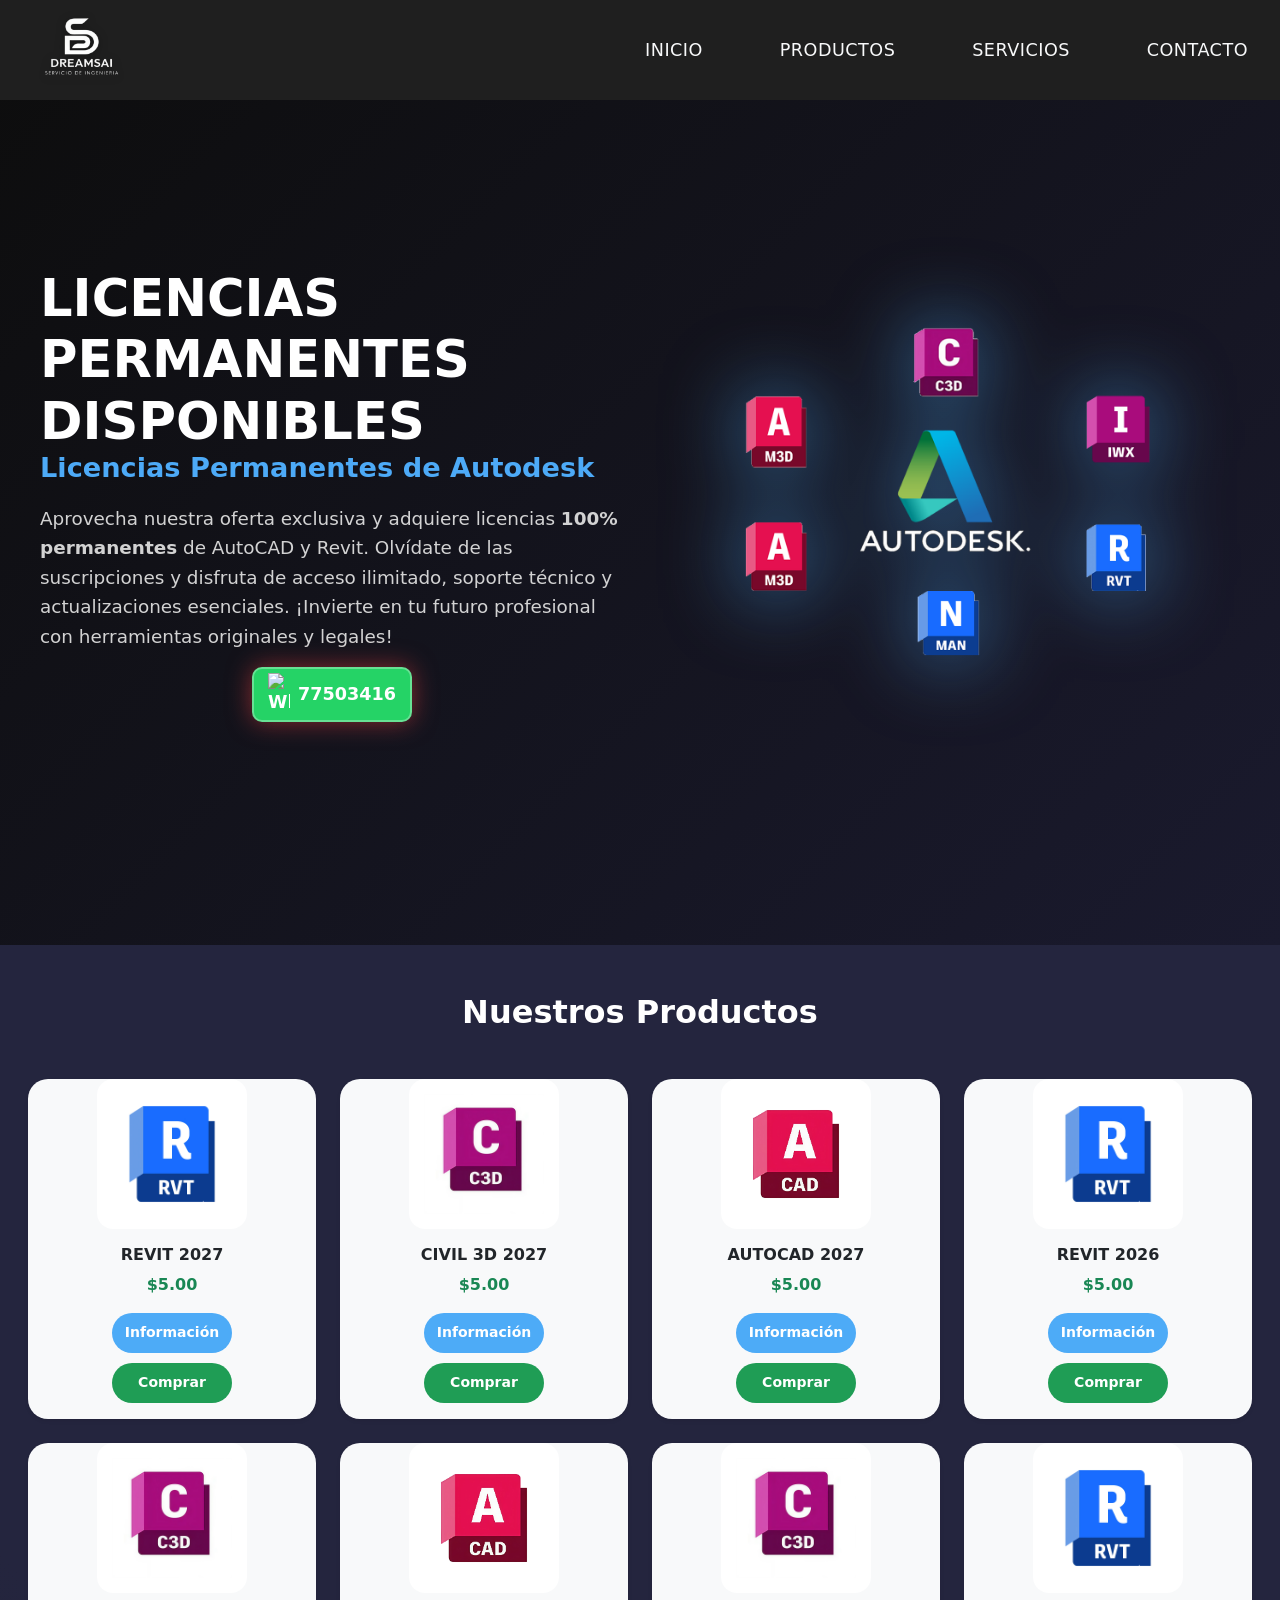
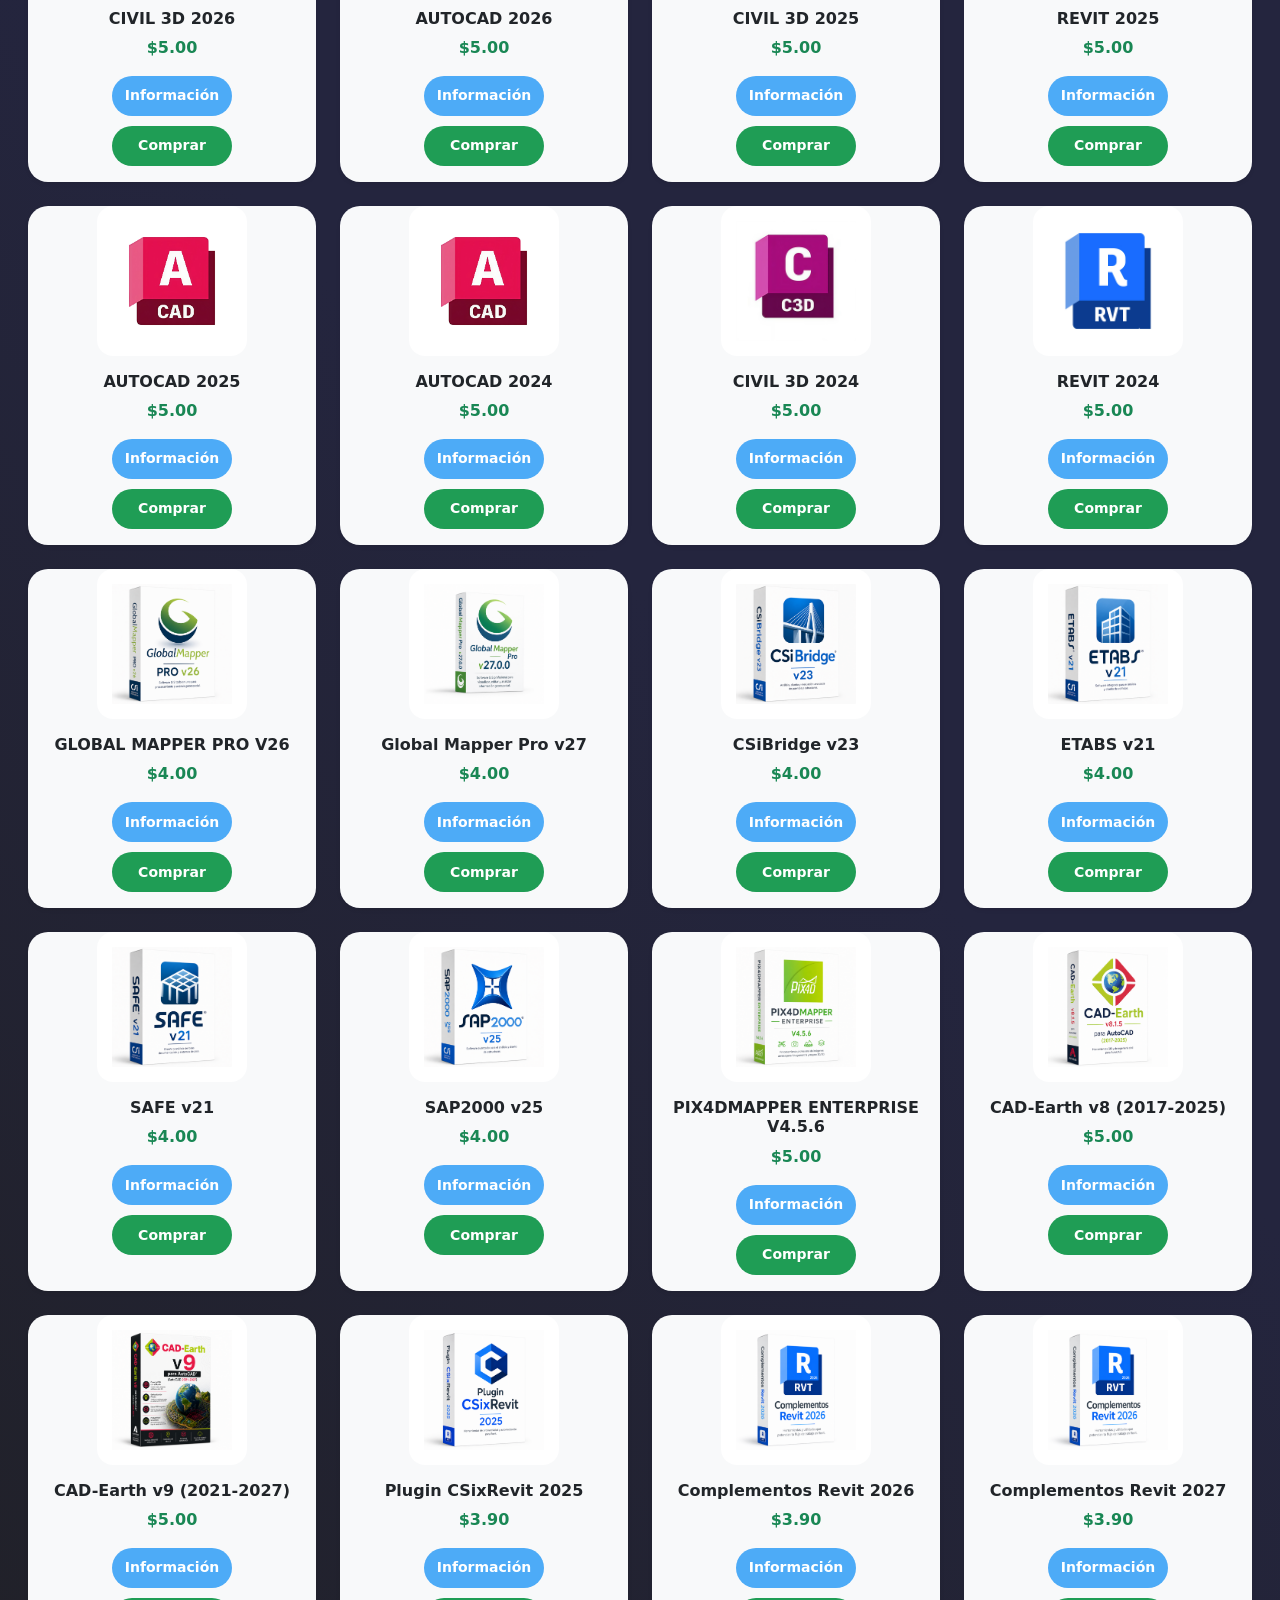
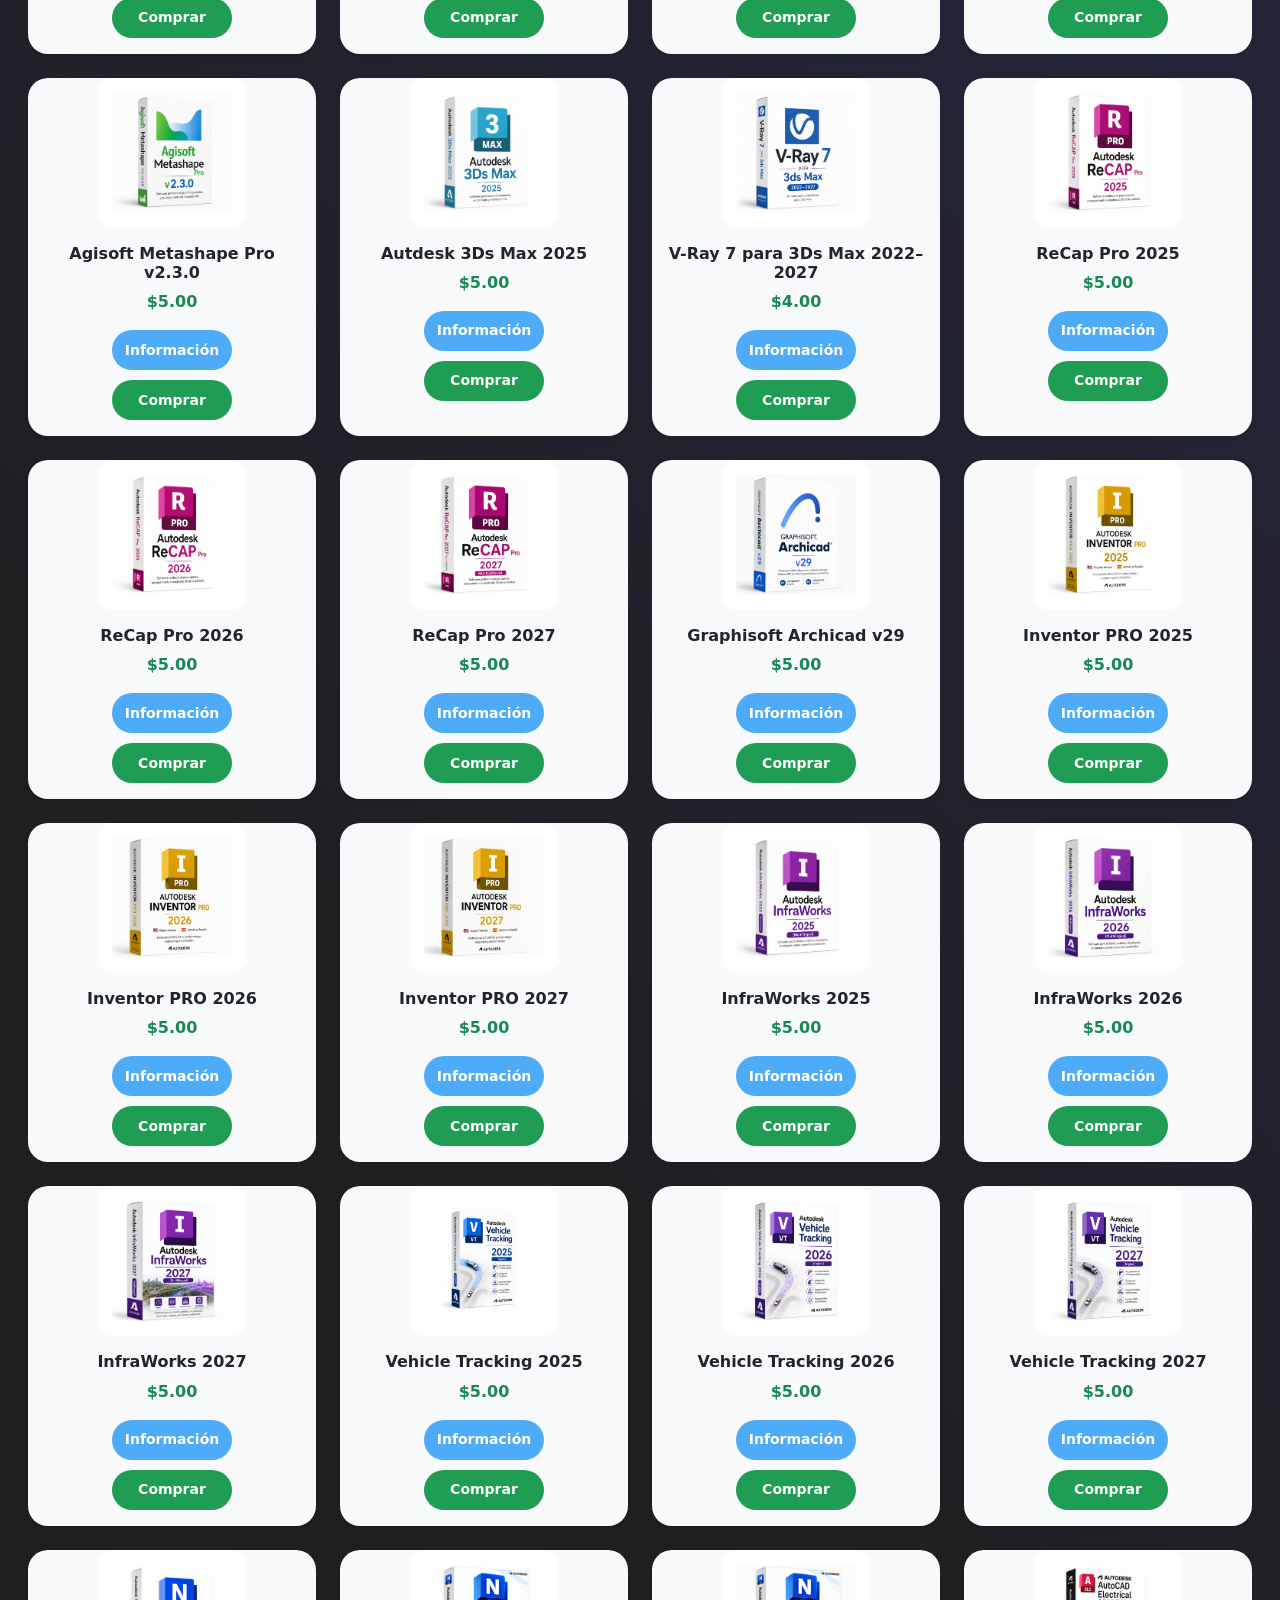
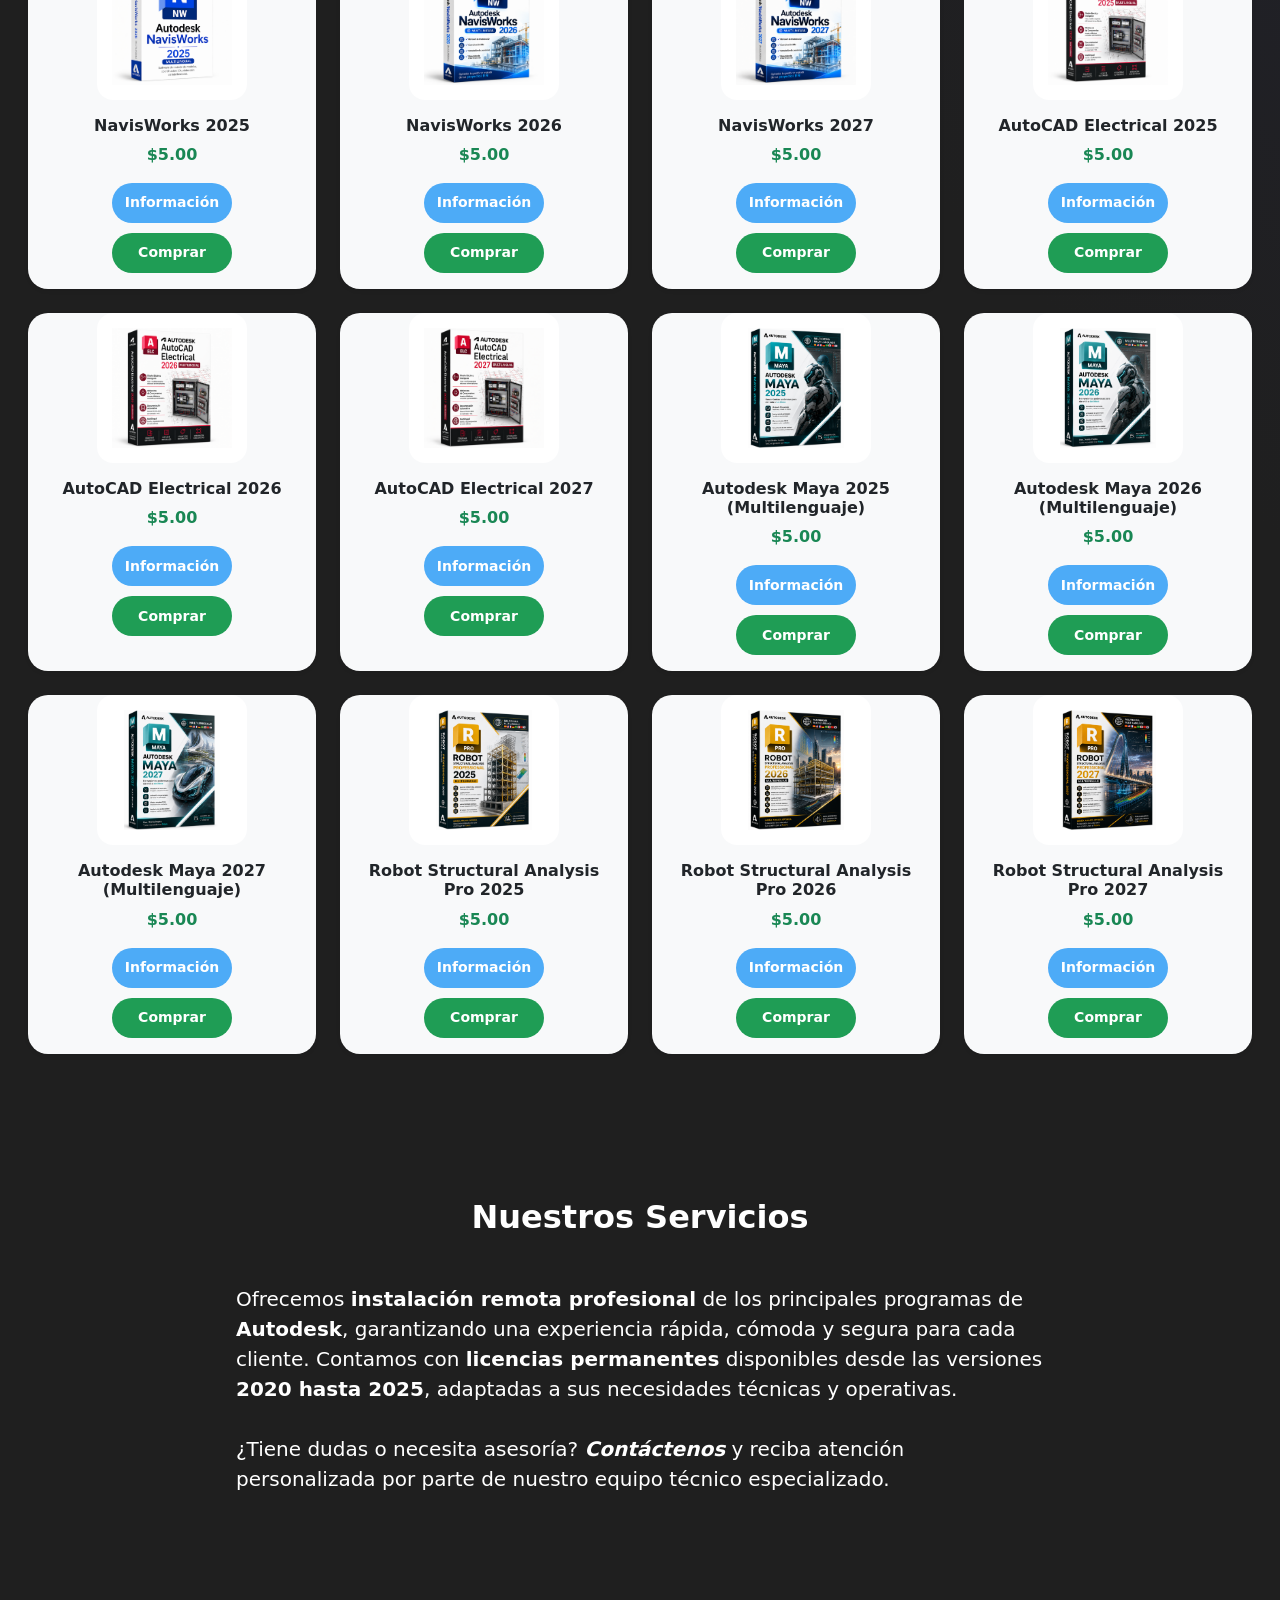
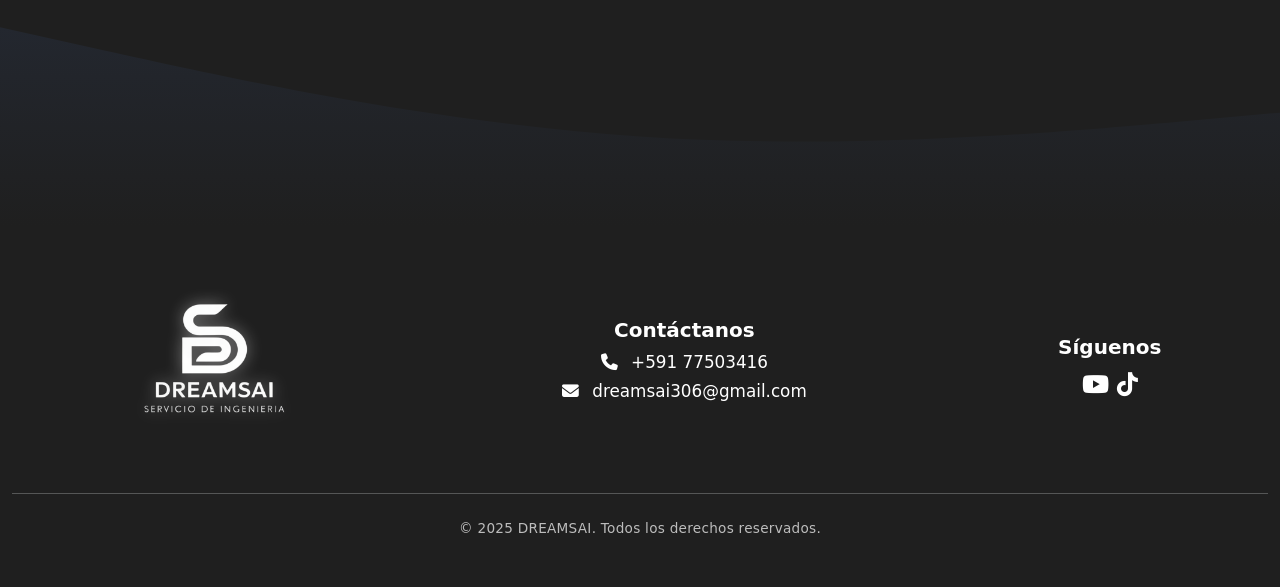
==== commit 8c0d2ea6: "Actualización de la página" ====
--- a/index.html
+++ b/index.html
@@ -489,6 +489,48 @@
     imagen: "img/Electrical 2027.png",
     enlace: "https://pay.hotmart.com/S106861616M", 
     info: "AutoCAD Electrical 2027 es una potente herramienta para el diseño y documentación de sistemas de control eléctrico. Este producto incluye los archivos de instalación, guía de instalación paso a paso y un activador para su funcionamiento. Ideal para ingenieros eléctricos, diseñadores y profesionales de la automatización industrial."
+  },
+{ 
+    nombre: "Autodesk Maya 2025 (Multilenguaje)",
+    precio: 5, 
+    imagen: "img/Maya 2025.png",
+    enlace: "https://pay.hotmart.com/Y106910195D", 
+    info: "Autodesk Maya 2025 (Multilenguaje) es una potente herramienta profesional para el modelado, animación 3D, simulación y renderizado de alta calidad. Este paquete incluye los archivos de instalación, una guía de instalación paso a paso y un activador para su funcionamiento. Ideal para artistas 3D, animadores, desarrolladores de videojuegos, estudios de cine y profesionales de los efectos visuales que buscan crear proyectos con resultados de nivel profesional."
+  },
+{ 
+    nombre: "Autodesk Maya 2026 (Multilenguaje)",
+    precio: 5, 
+    imagen: "img/Maya 2026.png",
+    enlace: "https://pay.hotmart.com/Y106910195D", 
+    info: "Autodesk Maya 2026 (Multilenguaje) es una potente herramienta profesional para el modelado, animación 3D, simulación y renderizado de alta calidad. Este paquete incluye los archivos de instalación, una guía de instalación paso a paso y un activador para su funcionamiento. Ideal para artistas 3D, animadores, desarrolladores de videojuegos, estudios de cine y profesionales de los efectos visuales que buscan crear proyectos con resultados de nivel profesional."
+  },
+{ 
+    nombre: "Autodesk Maya 2027 (Multilenguaje)",
+    precio: 5, 
+    imagen: "img/Maya 2027.png",
+    enlace: "https://pay.hotmart.com/Y106910195D", 
+    info: "Autodesk Maya 2027 (Multilenguaje) es una potente herramienta profesional para el modelado, animación 3D, simulación y renderizado de alta calidad. Este paquete incluye los archivos de instalación, una guía de instalación paso a paso y un activador para su funcionamiento. Ideal para artistas 3D, animadores, desarrolladores de videojuegos, estudios de cine y profesionales de los efectos visuales que buscan crear proyectos con resultados de nivel profesional."
+  },
+{ 
+    nombre: "Robot Structural Analysis Pro 2025",
+    precio: 5, 
+    imagen: "img/Robot 2025.png",
+    enlace: "https://pay.hotmart.com/F106910808K", 
+    info: "Robot Structural Analysis Professional 2025 (Multilenguaje) es un potente software profesional para el análisis estructural y diseño de estructuras mediante el método de elementos finitos. Este paquete incluye los archivos de instalación, una guía de instalación paso a paso y un activador para su funcionamiento. Ideal para ingenieros civiles, estructurales y profesionales de la construcción que necesitan analizar, verificar y optimizar estructuras con resultados precisos y confiables."
+  },
+{ 
+    nombre: "Robot Structural Analysis Pro 2026",
+    precio: 5, 
+    imagen: "img/Robot 2026.png",
+    enlace: "https://pay.hotmart.com/F106910808K", 
+    info: "Robot Structural Analysis Professional 2026 (Multilenguaje) es un potente software profesional para el análisis estructural y diseño de estructuras mediante el método de elementos finitos. Este paquete incluye los archivos de instalación, una guía de instalación paso a paso y un activador para su funcionamiento. Ideal para ingenieros civiles, estructurales y profesionales de la construcción que necesitan analizar, verificar y optimizar estructuras con resultados precisos y confiables."
+  },
+{ 
+    nombre: "Robot Structural Analysis Pro 2027",
+    precio: 5, 
+    imagen: "img/Robot 2027.png",
+    enlace: "https://pay.hotmart.com/F106910808K", 
+    info: "Robot Structural Analysis Professional 2027 (Multilenguaje) es un potente software profesional para el análisis estructural y diseño de estructuras mediante el método de elementos finitos. Este paquete incluye los archivos de instalación, una guía de instalación paso a paso y un activador para su funcionamiento. Ideal para ingenieros civiles, estructurales y profesionales de la construcción que necesitan analizar, verificar y optimizar estructuras con resultados precisos y confiables."
   },
 ];
 </script>
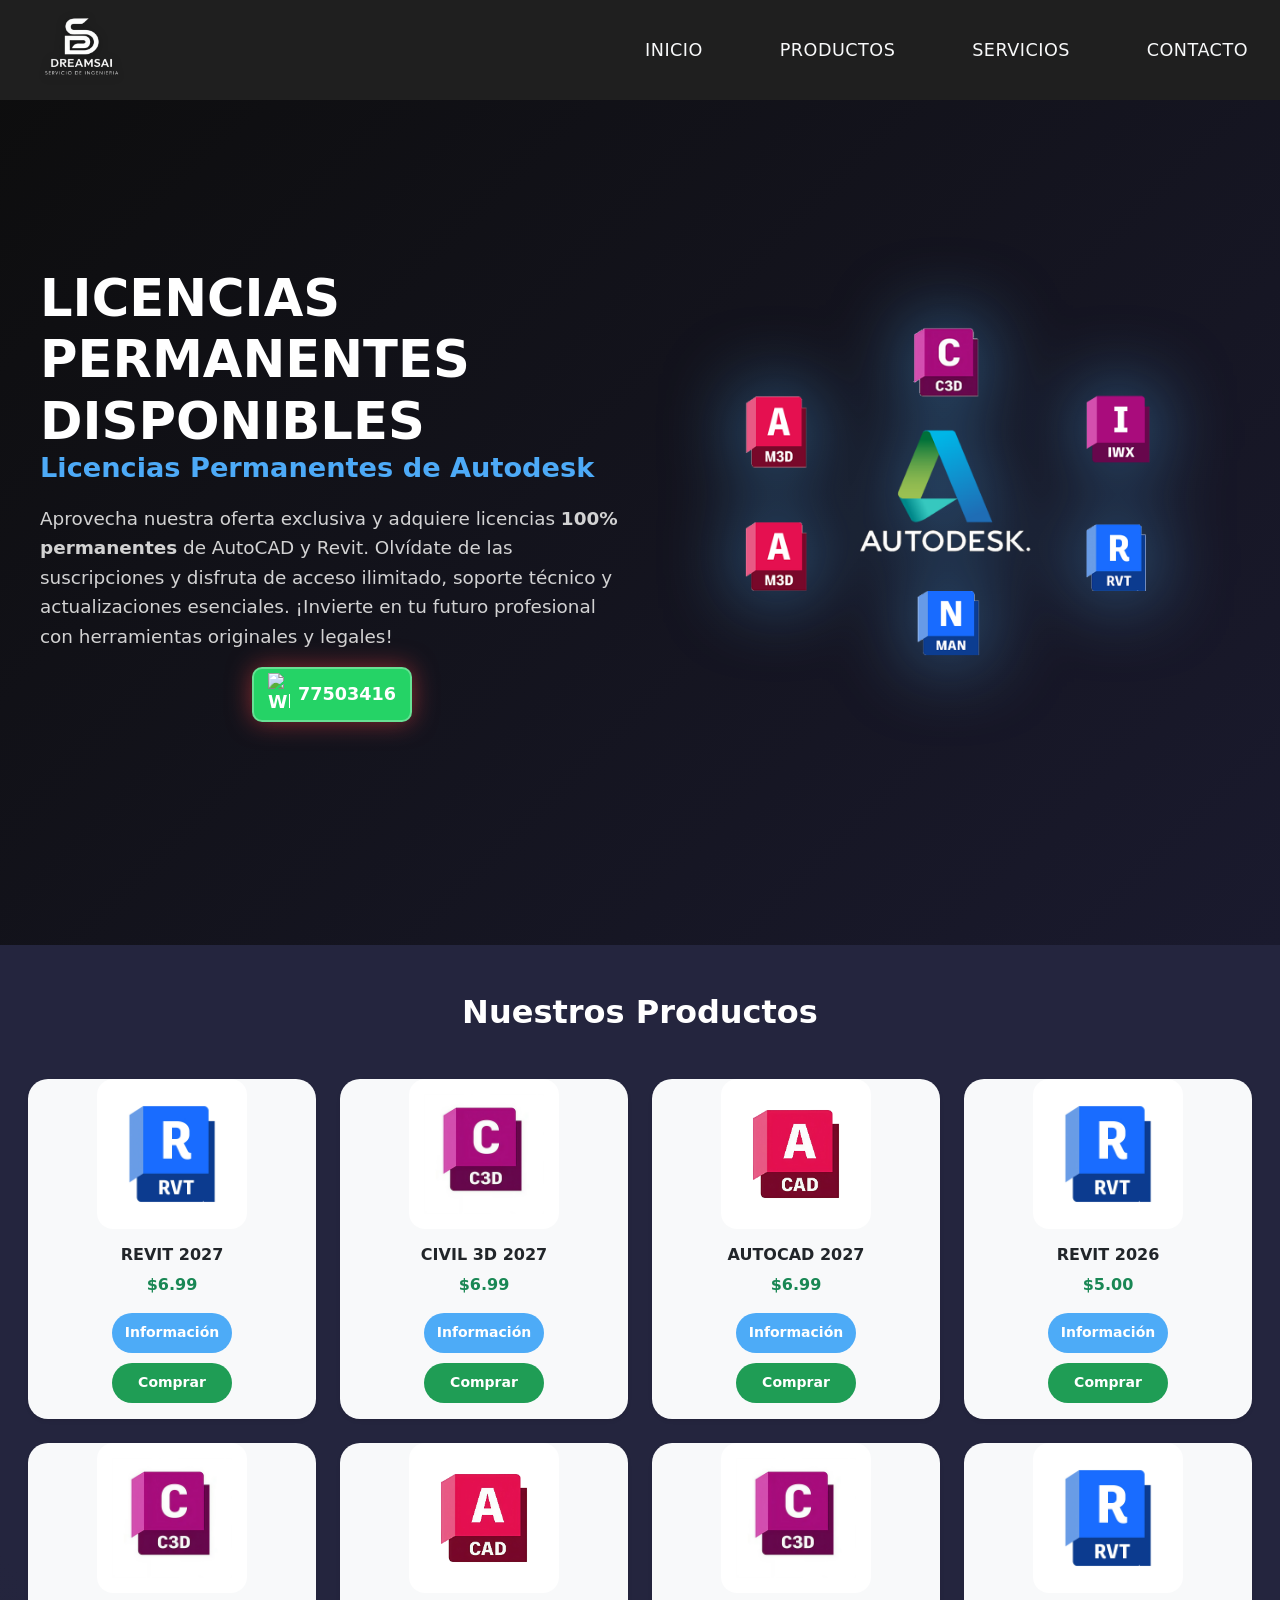
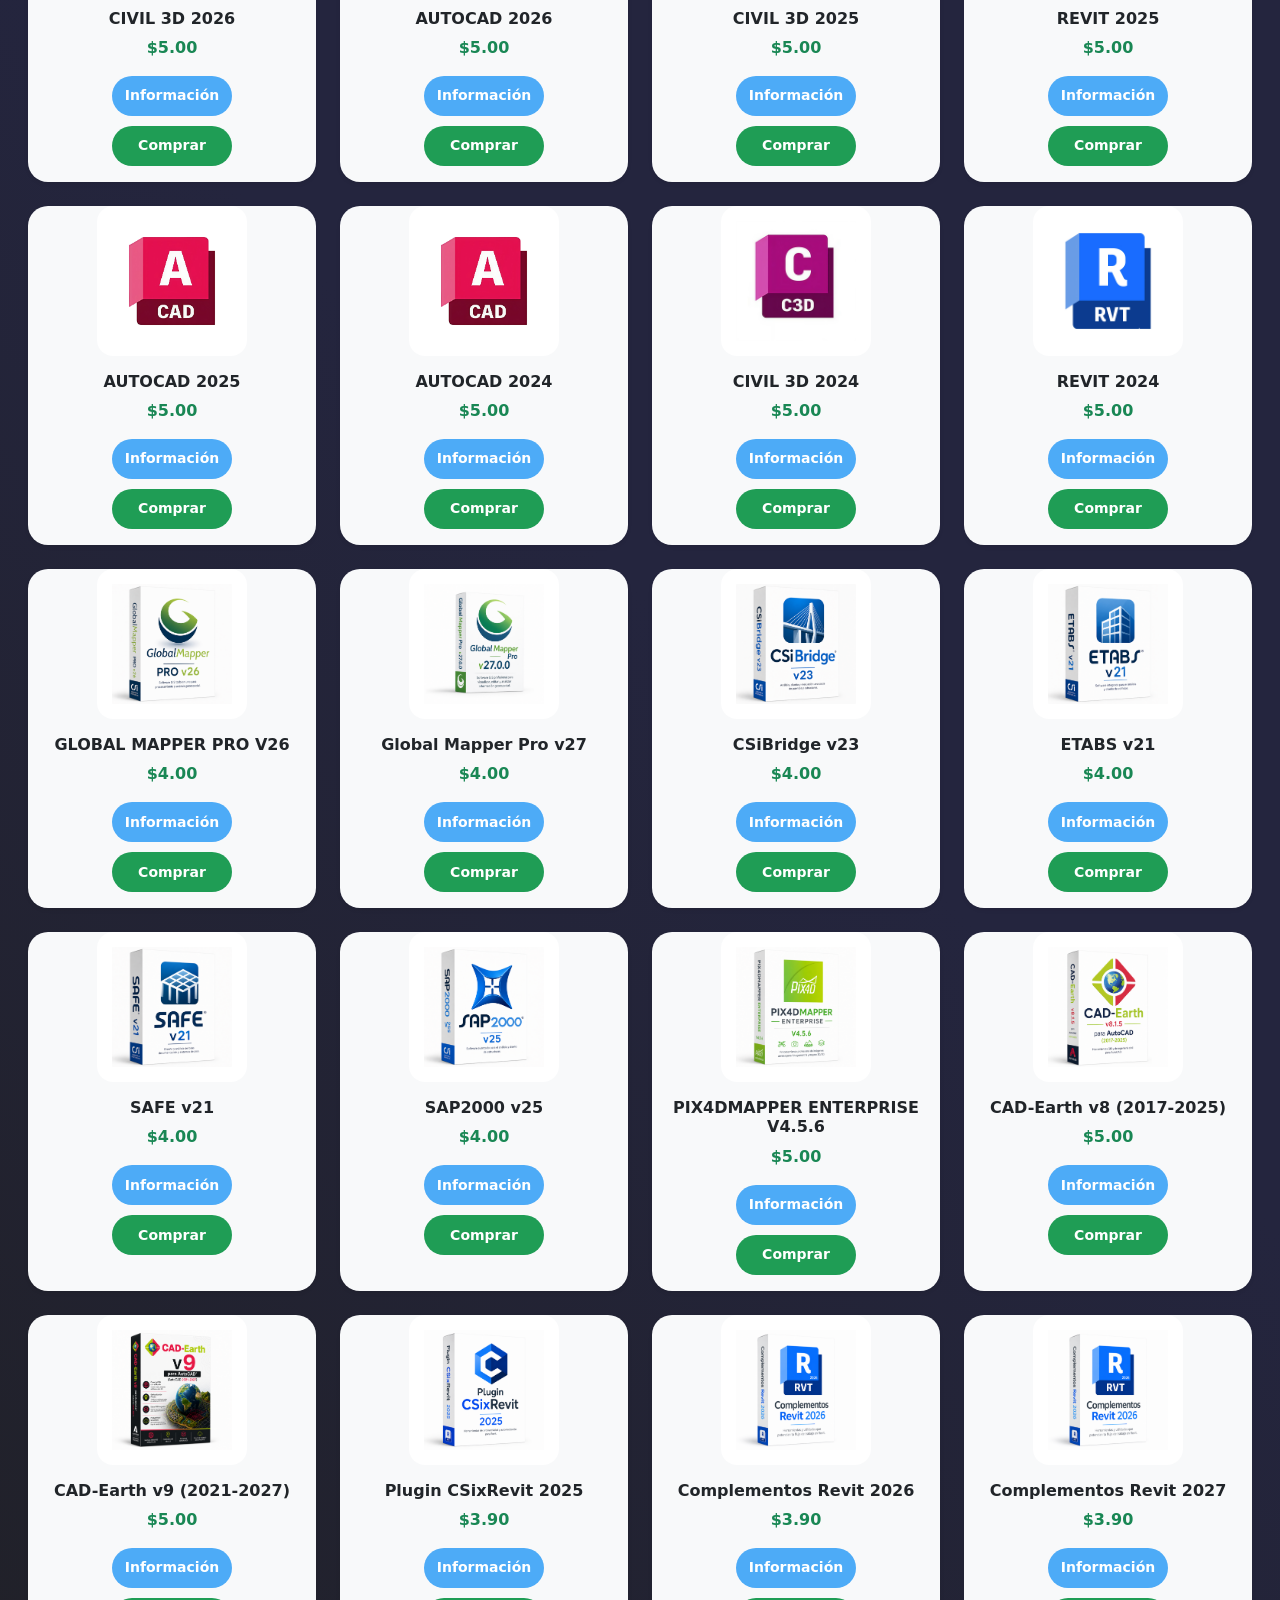
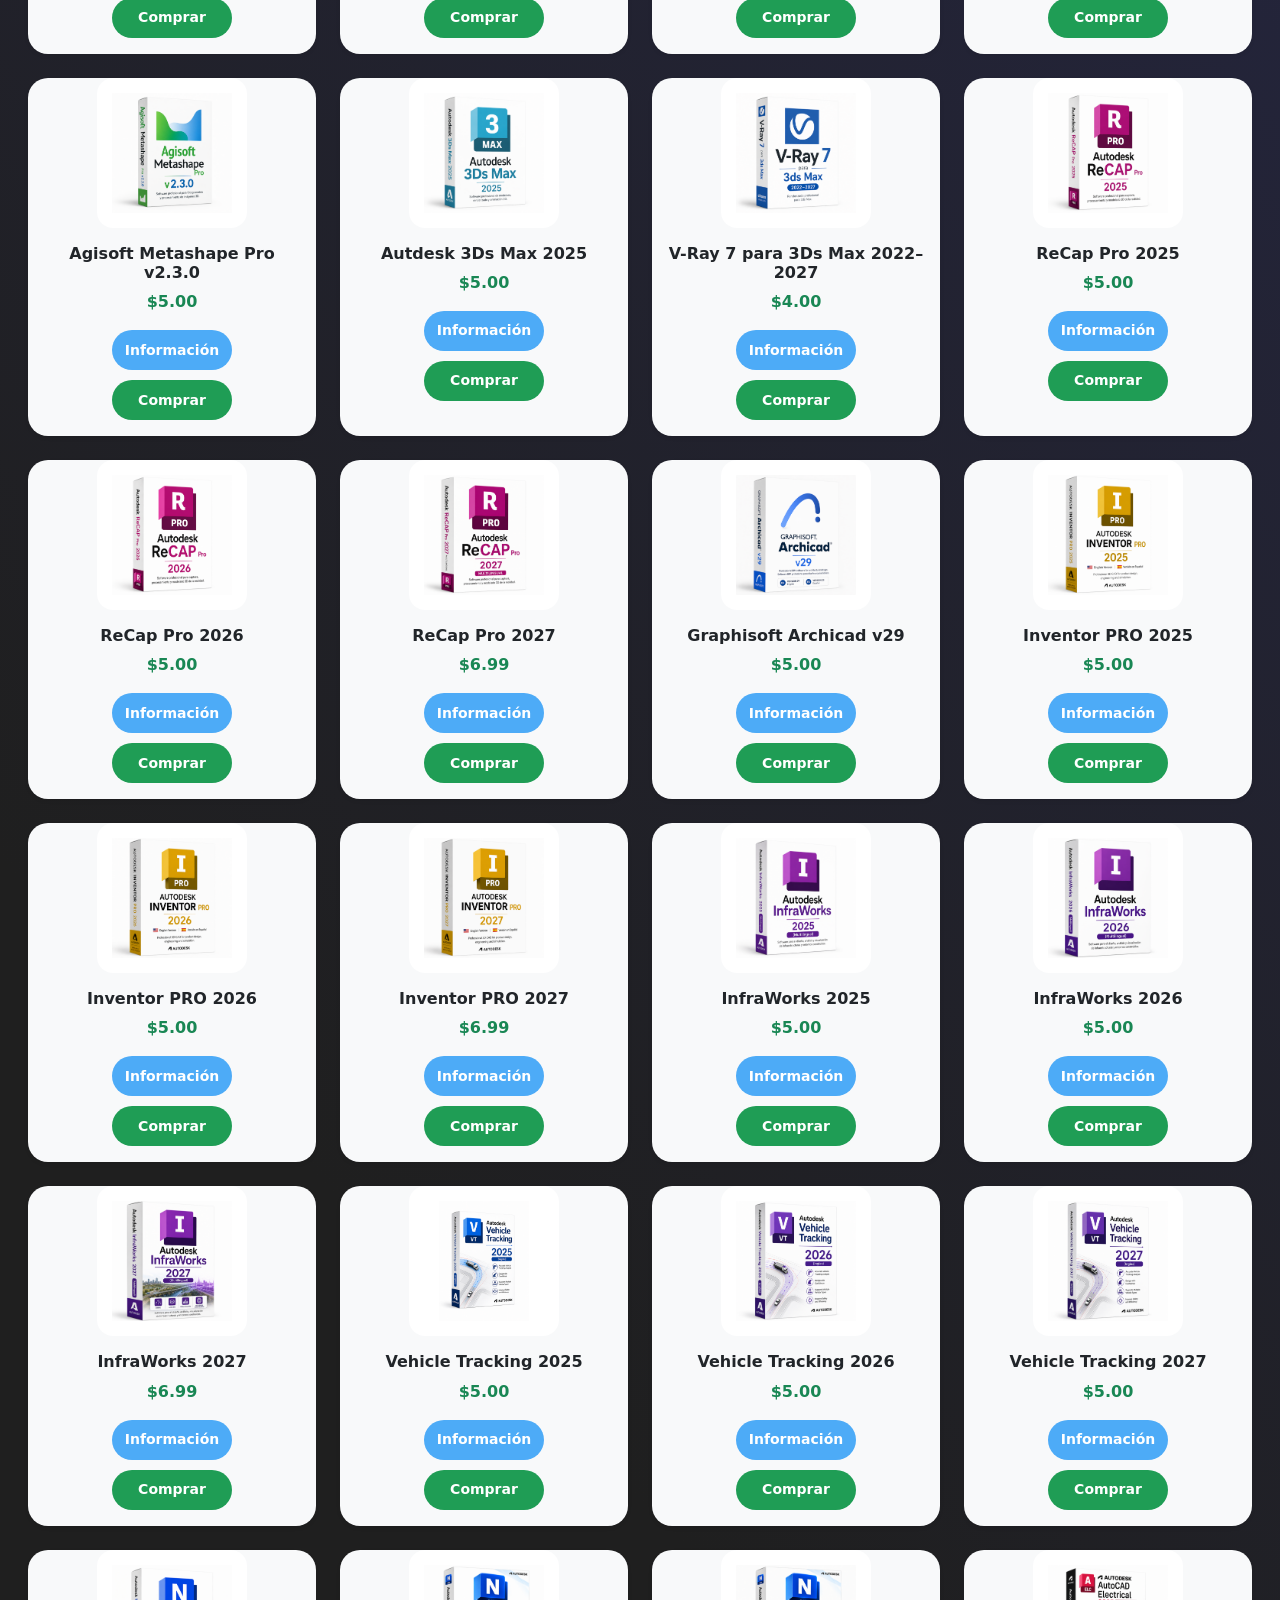
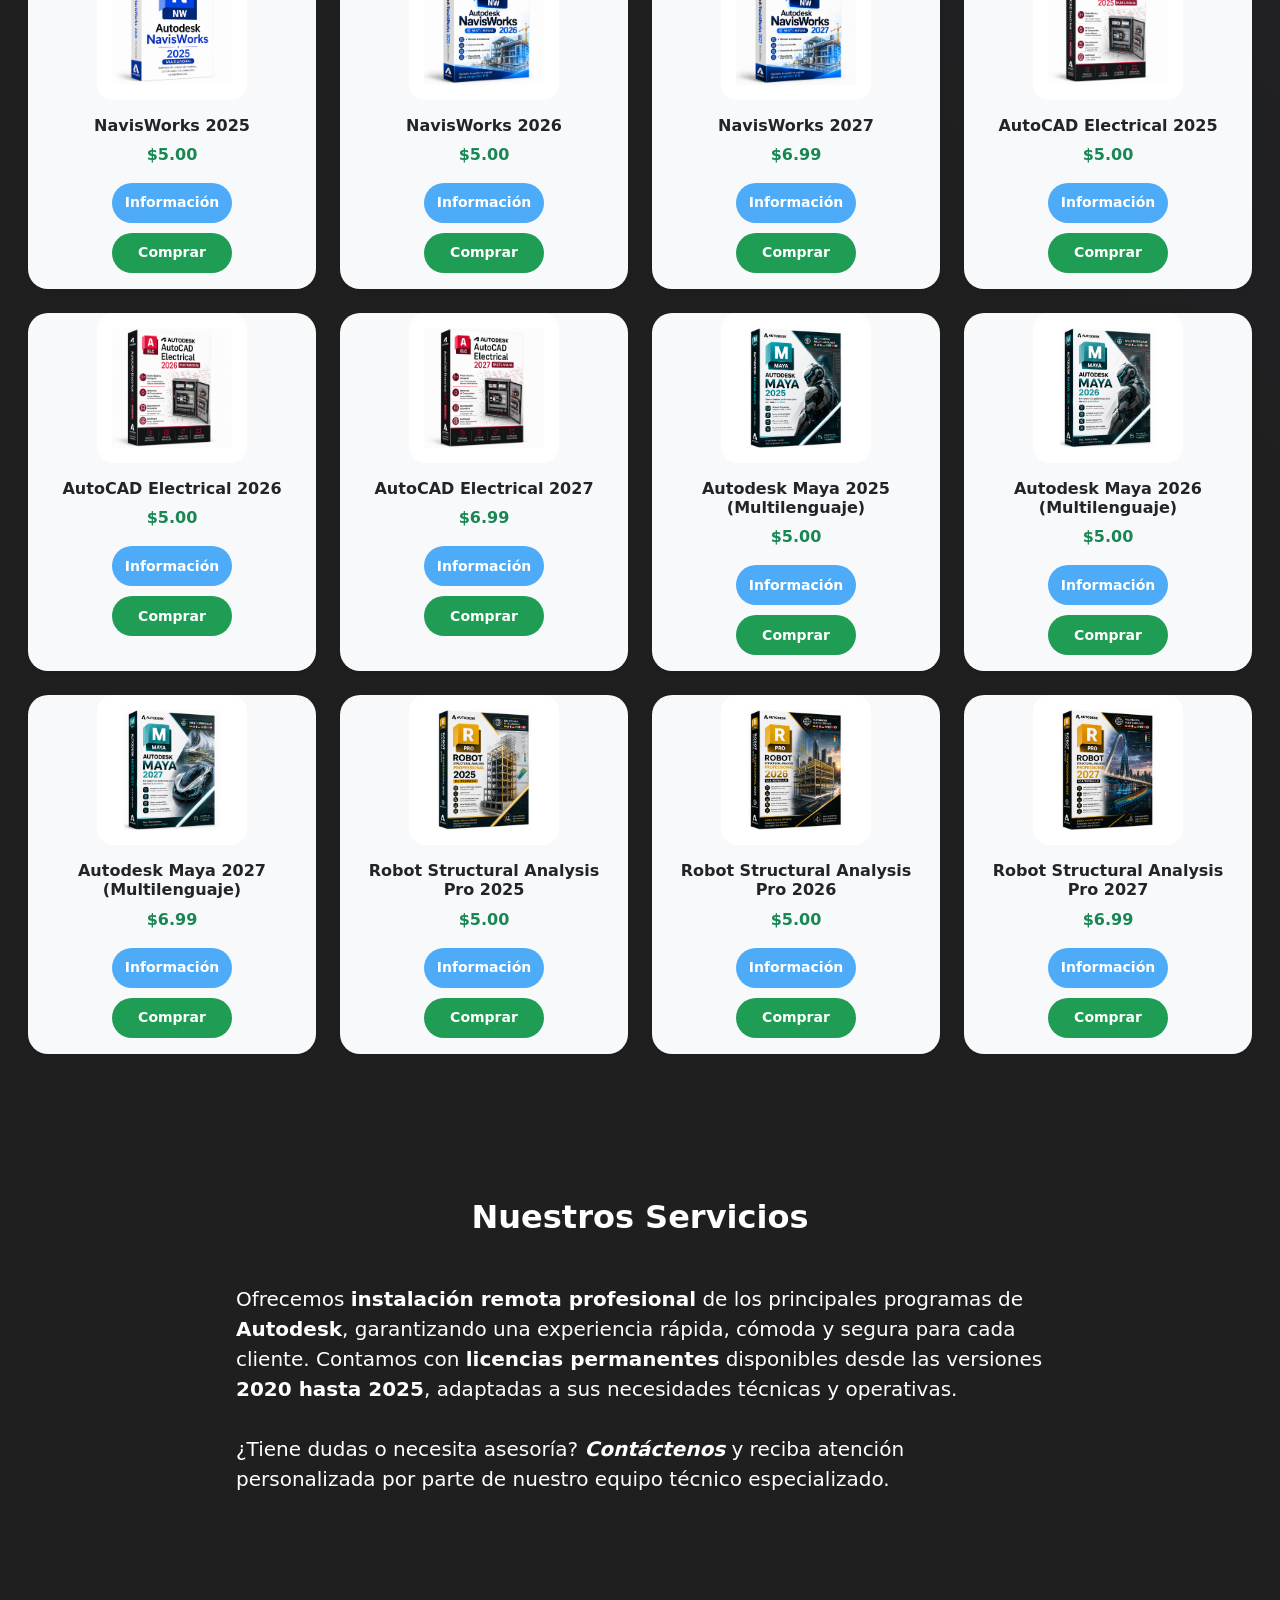
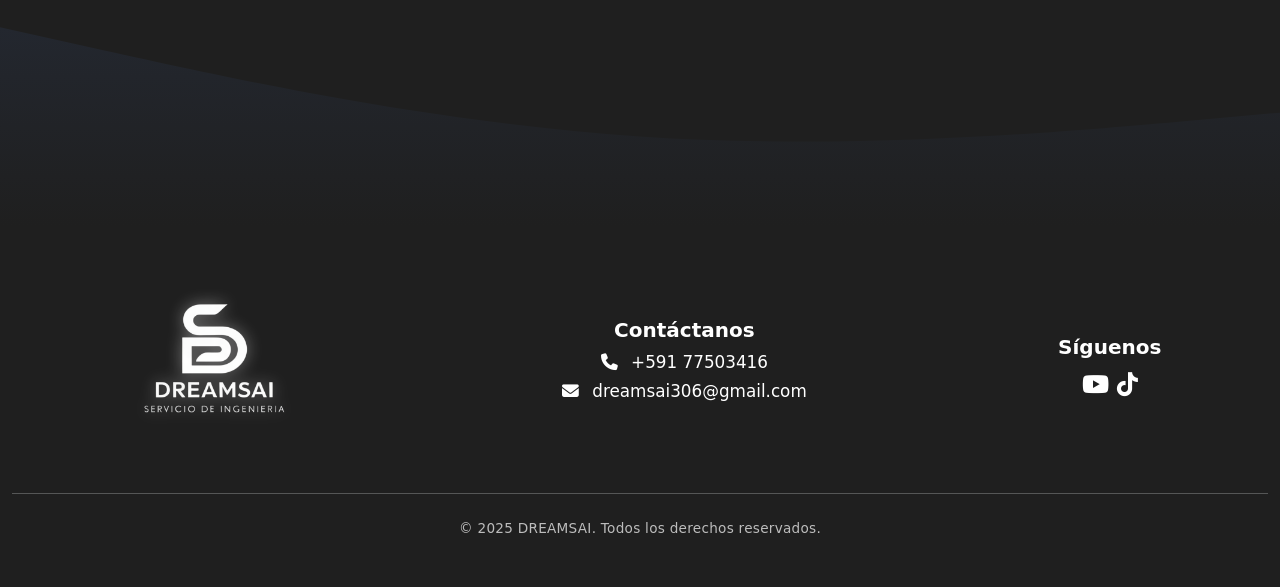
==== commit 76a94000: "Actualización de la página" ====
--- a/index.html
+++ b/index.html
@@ -169,23 +169,23 @@
 const productos = [
 { 
     nombre: "REVIT 2027", 
-    precio: 5, 
+    precio: 6.99, 
     imagen: "img/Ico REVIT.png", 
-    enlace: "https://pay.hotmart.com/I106417092D", 
+    enlace: "https://pay.hotmart.com/H107240811Y", 
     info: "Esta licencia es permanente y se activa a través de LMTOOLS, una herramienta que puede resultar algo confusa si no tienes experiencia previa con este tipo de instalaciones. Es normal tener dudas durante el proceso, así que no dudes en escribirnos. Estamos aquí para ayudarte a que todo funcione sin complicaciones." 
   },
 { 
     nombre: "CIVIL 3D 2027", 
-    precio: 5, 
+    precio: 6.99,
     imagen: "img/Ico Civil 3D.png", 
-    enlace: "https://pay.hotmart.com/I106417092D", 
+    enlace: "https://pay.hotmart.com/H107240811Y", 
     info: "Esta licencia es permanente y se activa a través de LMTOOLS, una herramienta que puede resultar algo confusa si no tienes experiencia previa con este tipo de instalaciones. Es normal tener dudas durante el proceso, así que no dudes en escribirnos. Estamos aquí para ayudarte a que todo funcione sin complicaciones." 
   },
 { 
     nombre: "AUTOCAD 2027", 
-    precio: 5, 
+    precio: 6.99,
     imagen: "img/Ico AutoCAD.png", 
-    enlace: "https://pay.hotmart.com/I106417092D", 
+    enlace: "https://pay.hotmart.com/H107240811Y", 
     info: "Esta licencia es permanente y se activa a través de LMTOOLS, una herramienta que puede resultar algo confusa si no tienes experiencia previa con este tipo de instalaciones. Es normal tener dudas durante el proceso, así que no dudes en escribirnos. Estamos aquí para ayudarte a que todo funcione sin complicaciones." 
   },
 { 
@@ -373,9 +373,9 @@
   },
 { 
     nombre: "ReCap Pro 2027",
-    precio: 5, 
+    precio: 6.99,
     imagen: "img/Recap 2027.png",
-    enlace: "https://pay.hotmart.com/I106417092D", 
+    enlace: "https://pay.hotmart.com/H107240811Y", 
     info: "Esta licencia es permanente y se activa a través de LMTOOLS, una herramienta que puede resultar algo confusa si no tienes experiencia previa con este tipo de instalaciones. Es normal tener dudas durante el proceso, así que no dudes en escribirnos. Estamos aquí para ayudarte a que todo funcione sin complicaciones."
   },
 { 
@@ -401,9 +401,9 @@
   },
 { 
     nombre: "Inventor PRO 2027",
-    precio: 5, 
+    precio: 6.99,
     imagen: "img/Inventor 2027.png",
-    enlace: "https://pay.hotmart.com/P99550552H", 
+    enlace: "https://pay.hotmart.com/H107240811Y", 
     info: "Esta licencia es permanente y se activa a través de LMTOOLS, una herramienta que puede resultar algo confusa si no tienes experiencia previa con este tipo de instalaciones. Es normal tener dudas durante el proceso, así que no dudes en escribirnos. Estamos aquí para ayudarte a que todo funcione sin complicaciones."
   },
 { 
@@ -422,9 +422,9 @@
   },
 { 
     nombre: "InfraWorks 2027",
-    precio: 5, 
+    precio:  6.99,
     imagen: "img/InfraWorks 2026.png",
-    enlace: "https://pay.hotmart.com/P99550552H", 
+    enlace: "https://pay.hotmart.com/H107240811Y", 
     info: "Esta licencia es permanente y se activa a través de LMTOOLS, una herramienta que puede resultar algo confusa si no tienes experiencia previa con este tipo de instalaciones. Es normal tener dudas durante el proceso, así que no dudes en escribirnos. Estamos aquí para ayudarte a que todo funcione sin complicaciones."
   },
 { 
@@ -464,9 +464,9 @@
   },
 { 
     nombre: "NavisWorks 2027",
-    precio: 5, 
+    precio: 6.99,
     imagen: "img/NavisWorks 2027.png",
-    enlace: "https://pay.hotmart.com/P99550552H", 
+    enlace: "https://pay.hotmart.com/H107240811Y", 
     info: "Navisworks 2027 es una potente herramienta para la revisión, coordinación y detección de interferencias en proyectos BIM. Este producto incluye los archivos de instalación, guía de instalación paso a paso y un activador para su funcionamiento. Ideal para ingenieros, arquitectos y profesionales de la construcción."
   },
 { 
@@ -485,9 +485,9 @@
   },
 { 
     nombre: "AutoCAD Electrical 2027",
-    precio: 5, 
+    precio: 6.99,
     imagen: "img/Electrical 2027.png",
-    enlace: "https://pay.hotmart.com/S106861616M", 
+    enlace: "https://pay.hotmart.com/H107240811Y", 
     info: "AutoCAD Electrical 2027 es una potente herramienta para el diseño y documentación de sistemas de control eléctrico. Este producto incluye los archivos de instalación, guía de instalación paso a paso y un activador para su funcionamiento. Ideal para ingenieros eléctricos, diseñadores y profesionales de la automatización industrial."
   },
 { 
@@ -506,9 +506,9 @@
   },
 { 
     nombre: "Autodesk Maya 2027 (Multilenguaje)",
-    precio: 5, 
+    precio: 6.99,
     imagen: "img/Maya 2027.png",
-    enlace: "https://pay.hotmart.com/Y106910195D", 
+    enlace: "https://pay.hotmart.com/H107240811Y", 
     info: "Autodesk Maya 2027 (Multilenguaje) es una potente herramienta profesional para el modelado, animación 3D, simulación y renderizado de alta calidad. Este paquete incluye los archivos de instalación, una guía de instalación paso a paso y un activador para su funcionamiento. Ideal para artistas 3D, animadores, desarrolladores de videojuegos, estudios de cine y profesionales de los efectos visuales que buscan crear proyectos con resultados de nivel profesional."
   },
 { 
@@ -527,9 +527,9 @@
   },
 { 
     nombre: "Robot Structural Analysis Pro 2027",
-    precio: 5, 
+    precio: 6.99,
     imagen: "img/Robot 2027.png",
-    enlace: "https://pay.hotmart.com/F106910808K", 
+    enlace: "https://pay.hotmart.com/H107240811Y", 
     info: "Robot Structural Analysis Professional 2027 (Multilenguaje) es un potente software profesional para el análisis estructural y diseño de estructuras mediante el método de elementos finitos. Este paquete incluye los archivos de instalación, una guía de instalación paso a paso y un activador para su funcionamiento. Ideal para ingenieros civiles, estructurales y profesionales de la construcción que necesitan analizar, verificar y optimizar estructuras con resultados precisos y confiables."
   },
 ];
